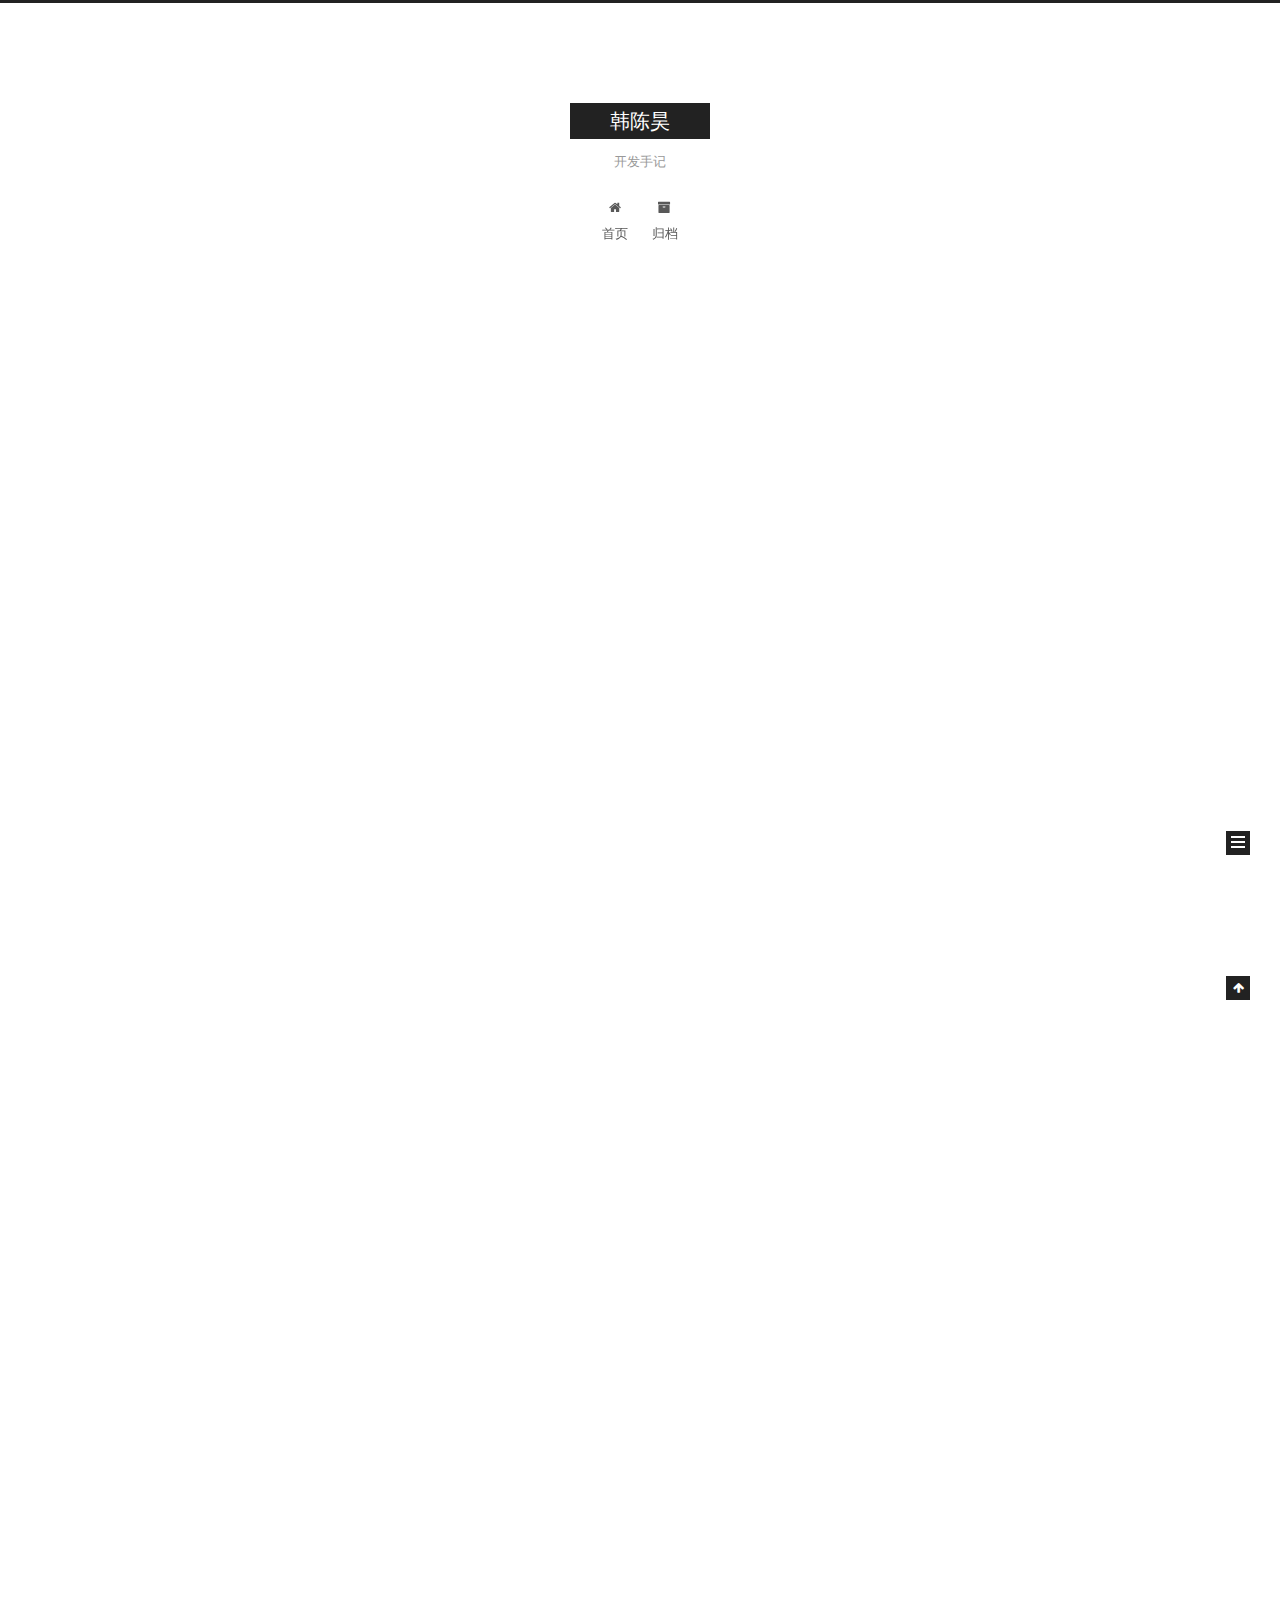
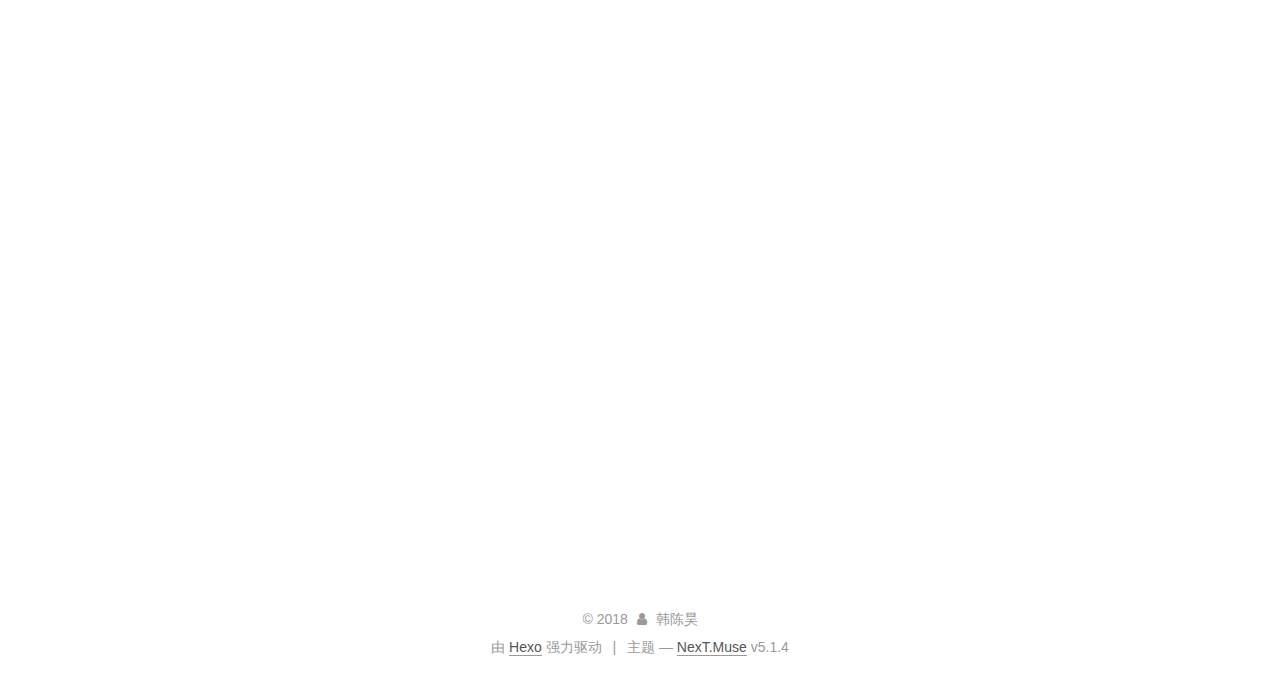
==== index.html @ 33161af6 "Site updated: 2018-03-21 23:42:51" ====
<!DOCTYPE html>



  


<html class="theme-next muse use-motion" lang="zh-Hans">
<head>
  <meta charset="UTF-8"/>
<meta http-equiv="X-UA-Compatible" content="IE=edge" />
<meta name="viewport" content="width=device-width, initial-scale=1, maximum-scale=1"/>
<meta name="theme-color" content="#222">









<meta http-equiv="Cache-Control" content="no-transform" />
<meta http-equiv="Cache-Control" content="no-siteapp" />
















  
  
  <link href="/lib/fancybox/source/jquery.fancybox.css?v=2.1.5" rel="stylesheet" type="text/css" />







<link href="/lib/font-awesome/css/font-awesome.min.css?v=4.6.2" rel="stylesheet" type="text/css" />

<link href="/css/main.css?v=5.1.4" rel="stylesheet" type="text/css" />


  <link rel="apple-touch-icon" sizes="180x180" href="/images/apple-touch-icon-next.png?v=5.1.4">


  <link rel="icon" type="image/png" sizes="32x32" href="/images/favicon-32x32-next.png?v=5.1.4">


  <link rel="icon" type="image/png" sizes="16x16" href="/images/favicon-16x16-next.png?v=5.1.4">


  <link rel="mask-icon" href="/images/logo.svg?v=5.1.4" color="#222">





  <meta name="keywords" content="Hexo, NexT" />










<meta name="description" content="开发手记">
<meta property="og:type" content="website">
<meta property="og:title" content="韩陈昊">
<meta property="og:url" content="http://www.hanchenhao.com/index.html">
<meta property="og:site_name" content="韩陈昊">
<meta property="og:description" content="开发手记">
<meta property="og:locale" content="zh-Hans">
<meta name="twitter:card" content="summary">
<meta name="twitter:title" content="韩陈昊">
<meta name="twitter:description" content="开发手记">



<script type="text/javascript" id="hexo.configurations">
  var NexT = window.NexT || {};
  var CONFIG = {
    root: '/',
    scheme: 'Muse',
    version: '5.1.4',
    sidebar: {"position":"left","display":"post","offset":12,"b2t":false,"scrollpercent":false,"onmobile":false},
    fancybox: true,
    tabs: true,
    motion: {"enable":true,"async":false,"transition":{"post_block":"fadeIn","post_header":"slideDownIn","post_body":"slideDownIn","coll_header":"slideLeftIn","sidebar":"slideUpIn"}},
    duoshuo: {
      userId: '0',
      author: '博主'
    },
    algolia: {
      applicationID: '',
      apiKey: '',
      indexName: '',
      hits: {"per_page":10},
      labels: {"input_placeholder":"Search for Posts","hits_empty":"We didn't find any results for the search: ${query}","hits_stats":"${hits} results found in ${time} ms"}
    }
  };
</script>



  <link rel="canonical" href="http://www.hanchenhao.com/"/>





  <title>韩陈昊</title>
  








</head>

<body itemscope itemtype="http://schema.org/WebPage" lang="zh-Hans">

  
  
    
  

  <div class="container sidebar-position-left 
  page-home">
    <div class="headband"></div>

    <header id="header" class="header" itemscope itemtype="http://schema.org/WPHeader">
      <div class="header-inner"><div class="site-brand-wrapper">
  <div class="site-meta ">
    

    <div class="custom-logo-site-title">
      <a href="/"  class="brand" rel="start">
        <span class="logo-line-before"><i></i></span>
        <span class="site-title">韩陈昊</span>
        <span class="logo-line-after"><i></i></span>
      </a>
    </div>
      
        <p class="site-subtitle">开发手记</p>
      
  </div>

  <div class="site-nav-toggle">
    <button>
      <span class="btn-bar"></span>
      <span class="btn-bar"></span>
      <span class="btn-bar"></span>
    </button>
  </div>
</div>

<nav class="site-nav">
  

  
    <ul id="menu" class="menu">
      
        
        <li class="menu-item menu-item-home">
          <a href="/" rel="section">
            
              <i class="menu-item-icon fa fa-fw fa-home"></i> <br />
            
            首页
          </a>
        </li>
      
        
        <li class="menu-item menu-item-archives">
          <a href="/archives/" rel="section">
            
              <i class="menu-item-icon fa fa-fw fa-archive"></i> <br />
            
            归档
          </a>
        </li>
      

      
    </ul>
  

  
</nav>



 </div>
    </header>

    <main id="main" class="main">
      <div class="main-inner">
        <div class="content-wrap">
          <div id="content" class="content">
            
  <section id="posts" class="posts-expand">
    
      

  

  
  
  

  <article class="post post-type-normal" itemscope itemtype="http://schema.org/Article">
  
  
  
  <div class="post-block">
    <link itemprop="mainEntityOfPage" href="http://www.hanchenhao.com/2018/03/21/ bash命令初探/">

    <span hidden itemprop="author" itemscope itemtype="http://schema.org/Person">
      <meta itemprop="name" content="韩陈昊">
      <meta itemprop="description" content="">
      <meta itemprop="image" content="/images/avatar.gif">
    </span>

    <span hidden itemprop="publisher" itemscope itemtype="http://schema.org/Organization">
      <meta itemprop="name" content="韩陈昊">
    </span>

    
      <header class="post-header">

        
        
          <h1 class="post-title" itemprop="name headline">
                
                <a class="post-title-link" href="/2018/03/21/ bash命令初探/" itemprop="url">bash命令初探</a></h1>
        

        <div class="post-meta">
          <span class="post-time">
            
              <span class="post-meta-item-icon">
                <i class="fa fa-calendar-o"></i>
              </span>
              
                <span class="post-meta-item-text">发表于</span>
              
              <time title="创建于" itemprop="dateCreated datePublished" datetime="2018-03-21T18:53:54+08:00">
                2018-03-21
              </time>
            

            

            
          </span>

          

          
            
          

          
          

          

          

          

        </div>
      </header>
    

    
    
    
    <div class="post-body" itemprop="articleBody">

      
      

      
        
          
            <table>
<thead>
<tr>
<th style="text-align:center">命令</th>
<th style="text-align:center">操作</th>
</tr>
</thead>
<tbody>
<tr>
<td style="text-align:center">export</td>
<td style="text-align:center">显示所有的环境变量，如果你想获取某个变量的详细信息，使用 echo $VARIABLE_NAME</td>
</tr>
<tr>
<td style="text-align:center">whereis</td>
<td style="text-align:center">whereis使用系统自动构建的数据库来搜索可执行文件，源文件和手册页面</td>
</tr>
<tr>
<td style="text-align:center">which</td>
<td style="text-align:center">它在环境变量PATH指定的目录中搜索可执行文件。此命令将打印可执行文件的完整路径</td>
</tr>
<tr>
<td style="text-align:center">clear</td>
<td style="text-align:center">清除窗口上的内容</td>
</tr>
<tr>
<td style="text-align:center">ls</td>
<td style="text-align:center">列出您的文件。ls有很多选项：-l列出“长格式”的文件，其中包含文件的确切大小，拥有该文件的人员，有权查看该文件，以及何时进行上次修改。-a列出所有文件，包括隐藏文件</td>
</tr>
<tr>
<td style="text-align:center">touch</td>
<td style="text-align:center">创建或更新您的文件</td>
</tr>
<tr>
<td style="text-align:center">cat</td>
<td style="text-align:center">显示/复制/合并/创建新的文本文件</td>
</tr>
<tr>
<td style="text-align:center">mv</td>
<td style="text-align:center">将文件从一个位置移动到另一个位置</td>
</tr>
<tr>
<td style="text-align:center">cp</td>
<td style="text-align:center">将文件从一个位置复制到另一个位置</td>
</tr>
<tr>
<td style="text-align:center">rm</td>
<td style="text-align:center">删除文件。在目录上使用此命令会给您显示一个错误： rm: directory: is a directory。 为了删除目录，你必须传递-rf去递归删除目录中的所有内容。</td>
</tr>
<tr>
<td style="text-align:center">diff</td>
<td style="text-align:center">比较文件,并列出他们的差异</td>
</tr>
<tr>
<td style="text-align:center">chmod</td>
<td style="text-align:center">更改文件的读,写,执行权限</td>
</tr>
<tr>
<td style="text-align:center">gzip</td>
<td style="text-align:center">压缩文件</td>
</tr>
<tr>
<td style="text-align:center">gunzip</td>
<td style="text-align:center">解压缩gizp文件</td>
</tr>
<tr>
<td style="text-align:center">gzcat</td>
<td style="text-align:center">查看gzip文件,且不解压</td>
</tr>
<tr>
<td style="text-align:center">echo</td>
<td style="text-align:center">显示文字</td>
</tr>
<tr>
<td style="text-align:center">mkdir</td>
<td style="text-align:center">生成一个新的目录</td>
</tr>
<tr>
<td style="text-align:center">cd</td>
<td style="text-align:center">从一个目录转移到另外一个目录</td>
</tr>
<tr>
<td style="text-align:center">pwd</td>
<td style="text-align:center">获取当前所在目录</td>
</tr>
<tr>
<td style="text-align:center">ssh</td>
<td style="text-align:center">登录远程机器,此命令还接受-p可用于连接到特定端口的选项</td>
</tr>
<tr>
<td style="text-align:center">whoami</td>
<td style="text-align:center">返回当前登录用户名</td>
</tr>
<tr>
<td style="text-align:center">passwd</td>
<td style="text-align:center">允许当前登录用户更改密码</td>
</tr>
<tr>
<td style="text-align:center">quota</td>
<td style="text-align:center">显示磁盘配额</td>
</tr>
<tr>
<td style="text-align:center">date</td>
<td style="text-align:center">显示当前日期和时间</td>
</tr>
<tr>
<td style="text-align:center">uptime</td>
<td style="text-align:center">显示当前的正常运行时间</td>
</tr>
<tr>
<td style="text-align:center">man</td>
<td style="text-align:center">显示命令手册</td>
</tr>
<tr>
<td style="text-align:center">ps</td>
<td style="text-align:center">显示进程</td>
</tr>
<tr>
<td style="text-align:center">kill</td>
<td style="text-align:center">杀掉指定id进程</td>
</tr>
<tr>
<td style="text-align:center">top</td>
<td style="text-align:center">当前活动的进程</td>
</tr>
<tr>
<td style="text-align:center">ping</td>
<td style="text-align:center">ping主机并输出结果</td>
</tr>
<tr>
<td style="text-align:center">whois</td>
<td style="text-align:center">获取域的whois信息</td>
</tr>
<tr>
<td style="text-align:center">dig</td>
<td style="text-align:center">获取域的DNS信息</td>
</tr>
<tr>
<td style="text-align:center">wget</td>
<td style="text-align:center">下载文件</td>
</tr>
</tbody>
</table>

          
        
      
    </div>
    
    
    

    

    

    

    <footer class="post-footer">
      

      

      

      
      
        <div class="post-eof"></div>
      
    </footer>
  </div>
  
  
  
  </article>


    
      

  

  
  
  

  <article class="post post-type-normal" itemscope itemtype="http://schema.org/Article">
  
  
  
  <div class="post-block">
    <link itemprop="mainEntityOfPage" href="http://www.hanchenhao.com/2018/03/20/Git/">

    <span hidden itemprop="author" itemscope itemtype="http://schema.org/Person">
      <meta itemprop="name" content="韩陈昊">
      <meta itemprop="description" content="">
      <meta itemprop="image" content="/images/avatar.gif">
    </span>

    <span hidden itemprop="publisher" itemscope itemtype="http://schema.org/Organization">
      <meta itemprop="name" content="韩陈昊">
    </span>

    
      <header class="post-header">

        
        
          <h1 class="post-title" itemprop="name headline">
                
                <a class="post-title-link" href="/2018/03/20/Git/" itemprop="url">Git使用简易指南</a></h1>
        

        <div class="post-meta">
          <span class="post-time">
            
              <span class="post-meta-item-icon">
                <i class="fa fa-calendar-o"></i>
              </span>
              
                <span class="post-meta-item-text">发表于</span>
              
              <time title="创建于" itemprop="dateCreated datePublished" datetime="2018-03-20T22:17:50+08:00">
                2018-03-20
              </time>
            

            

            
          </span>

          

          
            
          

          
          

          

          

          

        </div>
      </header>
    

    
    
    
    <div class="post-body" itemprop="articleBody">

      
      

      
        
          
            <p>Git的基本使用</p>
<h2 id="创建新仓库"><a href="#创建新仓库" class="headerlink" title="创建新仓库"></a>创建新仓库</h2><figure class="highlight bash"><table><tr><td class="gutter"><pre><span class="line">1</span><br></pre></td><td class="code"><pre><span class="line">$ git init</span><br></pre></td></tr></table></figure>
<p>创建新的 git 仓库。</p>
<h2 id="克隆仓库"><a href="#克隆仓库" class="headerlink" title="克隆仓库"></a>克隆仓库</h2><figure class="highlight bash"><table><tr><td class="gutter"><pre><span class="line">1</span><br></pre></td><td class="code"><pre><span class="line">$ git <span class="built_in">clone</span> /path/to/repository</span><br></pre></td></tr></table></figure>
<p>执行如下命令以创建一个本地仓库的克隆版本</p>
<h3 id="如果是远端服务器上的仓库，你的命令会是这个样子："><a href="#如果是远端服务器上的仓库，你的命令会是这个样子：" class="headerlink" title="如果是远端服务器上的仓库，你的命令会是这个样子："></a>如果是远端服务器上的仓库，你的命令会是这个样子：</h3><figure class="highlight bash"><table><tr><td class="gutter"><pre><span class="line">1</span><br></pre></td><td class="code"><pre><span class="line">$ git <span class="built_in">clone</span> username@host:/path/to/repository</span><br></pre></td></tr></table></figure>
<h2 id="工作流"><a href="#工作流" class="headerlink" title="工作流"></a>工作流</h2><p> 你的本地仓库由 git 维护的三棵“树”组成。第一个是你的 工作目录，它持有实际文件；第二个是 缓存区（Index），它像个缓存区域，临时保存你的改动；最后是 HEAD，指向你最近一次提交后的结果。</p>
<h2 id="添加与提交"><a href="#添加与提交" class="headerlink" title="添加与提交"></a>添加与提交</h2><p>你可以计划改动（把它们添加到缓存区），使用如下命令：<br><figure class="highlight bash"><table><tr><td class="gutter"><pre><span class="line">1</span><br><span class="line">2</span><br></pre></td><td class="code"><pre><span class="line">$ git add &lt;filename&gt;</span><br><span class="line">$ git add *</span><br></pre></td></tr></table></figure></p>
<p>这是 git 基本工作流程的第一步；使用如下命令以实际提交改动：<br><figure class="highlight bash"><table><tr><td class="gutter"><pre><span class="line">1</span><br></pre></td><td class="code"><pre><span class="line">git commit -m</span><br></pre></td></tr></table></figure></p>
<h4 id="现在，你的改动已经提交到了-HEAD，但是还没到你的远端仓库。"><a href="#现在，你的改动已经提交到了-HEAD，但是还没到你的远端仓库。" class="headerlink" title="现在，你的改动已经提交到了 HEAD，但是还没到你的远端仓库。"></a>现在，你的改动已经提交到了 HEAD，但是还没到你的远端仓库。</h4><h2 id="推送改动"><a href="#推送改动" class="headerlink" title="推送改动"></a>推送改动</h2><p>你的改动现在已经在本地仓库的 HEAD 中了。执行如下命令以将这些改动提交到远端仓库：<br><figure class="highlight bash"><table><tr><td class="gutter"><pre><span class="line">1</span><br></pre></td><td class="code"><pre><span class="line">$ git push origin master</span><br></pre></td></tr></table></figure></p>
<h4 id="可以把-master-换成你想要推送的任何分支。"><a href="#可以把-master-换成你想要推送的任何分支。" class="headerlink" title="可以把 master 换成你想要推送的任何分支。"></a>可以把 master 换成你想要推送的任何分支。</h4><p>如果你还没有克隆现有仓库，并欲将你的仓库连接到某个远程服务器，你可以使用如下命令添加：<br><figure class="highlight bash"><table><tr><td class="gutter"><pre><span class="line">1</span><br></pre></td><td class="code"><pre><span class="line">$ git remote add origin &lt;server&gt;</span><br></pre></td></tr></table></figure></p>
<p>如此你就能够将你的改动推送到所添加的服务器上去了。</p>
<h2 id="分支"><a href="#分支" class="headerlink" title="分支"></a>分支</h2><h4 id="分支是用来将特性开发绝缘开来的。在你创建仓库的时候，master-是“默认的”。在其他分支上进行开发，完成后再将它们合并到主分支上。"><a href="#分支是用来将特性开发绝缘开来的。在你创建仓库的时候，master-是“默认的”。在其他分支上进行开发，完成后再将它们合并到主分支上。" class="headerlink" title="分支是用来将特性开发绝缘开来的。在你创建仓库的时候，master 是“默认的”。在其他分支上进行开发，完成后再将它们合并到主分支上。"></a>分支是用来将特性开发绝缘开来的。在你创建仓库的时候，master 是“默认的”。在其他分支上进行开发，完成后再将它们合并到主分支上。</h4><h3 id="创建一个叫做“feature-x”的分支，并切换过去："><a href="#创建一个叫做“feature-x”的分支，并切换过去：" class="headerlink" title="创建一个叫做“feature_x”的分支，并切换过去："></a>创建一个叫做“feature_x”的分支，并切换过去：</h3><figure class="highlight bash"><table><tr><td class="gutter"><pre><span class="line">1</span><br></pre></td><td class="code"><pre><span class="line">$ git checkout -b feature_x</span><br></pre></td></tr></table></figure>
<h3 id="切换回主分支："><a href="#切换回主分支：" class="headerlink" title="切换回主分支："></a>切换回主分支：</h3><figure class="highlight bash"><table><tr><td class="gutter"><pre><span class="line">1</span><br></pre></td><td class="code"><pre><span class="line">$ git checkout master</span><br></pre></td></tr></table></figure>
<h3 id="再把新建的分支删掉："><a href="#再把新建的分支删掉：" class="headerlink" title="再把新建的分支删掉："></a>再把新建的分支删掉：</h3><figure class="highlight bash"><table><tr><td class="gutter"><pre><span class="line">1</span><br></pre></td><td class="code"><pre><span class="line">$ git branch -d feature_x</span><br></pre></td></tr></table></figure>
<h3 id="除非你将分支推送到远端仓库，不然该分支就是-不为他人所见的："><a href="#除非你将分支推送到远端仓库，不然该分支就是-不为他人所见的：" class="headerlink" title="除非你将分支推送到远端仓库，不然该分支就是 不为他人所见的："></a>除非你将分支推送到远端仓库，不然该分支就是 不为他人所见的：</h3><figure class="highlight bash"><table><tr><td class="gutter"><pre><span class="line">1</span><br></pre></td><td class="code"><pre><span class="line">$ git push origin &lt;branch&gt;</span><br></pre></td></tr></table></figure>
<h2 id="更新与合并"><a href="#更新与合并" class="headerlink" title="更新与合并"></a>更新与合并</h2><h3 id="要更新你的本地仓库至最新改动，执行："><a href="#要更新你的本地仓库至最新改动，执行：" class="headerlink" title="要更新你的本地仓库至最新改动，执行："></a>要更新你的本地仓库至最新改动，执行：</h3><p><code>$ git pull</code> 以在你的工作目录中 获取（fetch） 并 合并（merge） 远端的改动。</p>
<h3 id="要合并其他分支到你的当前分支（例如-master），执行："><a href="#要合并其他分支到你的当前分支（例如-master），执行：" class="headerlink" title="要合并其他分支到你的当前分支（例如 master），执行："></a>要合并其他分支到你的当前分支（例如 master），执行：</h3><p><code>$ git merge &lt;branch&gt;</code><br>两种情况下，git 都会尝试去自动合并改动。不幸的是，自动合并并非次次都能成功，并可能导致 冲突（conflicts）。 这时候就需要你修改这些文件来人肉合并这些 冲突（conflicts） 了。改完之后，你需要执行如下命令以将它们标记为合并成功：<br><code>$ git add &lt;filename&gt;</code></p>
<h3 id="在合并改动之前，也可以使用如下命令查看："><a href="#在合并改动之前，也可以使用如下命令查看：" class="headerlink" title="在合并改动之前，也可以使用如下命令查看："></a>在合并改动之前，也可以使用如下命令查看：</h3><p><code>$ git diff &lt;source_branch&gt; &lt;target_branch&gt;</code></p>
<h2 id="替换本地改动"><a href="#替换本地改动" class="headerlink" title="替换本地改动"></a>替换本地改动</h2><h3 id="假如你做错事（自然，这是不可能的），你可以使用如下命令替换掉本地改动："><a href="#假如你做错事（自然，这是不可能的），你可以使用如下命令替换掉本地改动：" class="headerlink" title="假如你做错事（自然，这是不可能的），你可以使用如下命令替换掉本地改动："></a>假如你做错事（自然，这是不可能的），你可以使用如下命令替换掉本地改动：</h3><p><code>$ git checkout -- &lt;filename&gt;</code> 此命令会使用 HEAD 中的最新内容替换掉你的工作目录中的文件。已添加到缓存区的改动，以及新文件，都不受影响。</p>
<h3 id="假如你想要丢弃你所有的本地改动与提交，可以到服务器上获取最新的版本并将你本地主分支指向到它："><a href="#假如你想要丢弃你所有的本地改动与提交，可以到服务器上获取最新的版本并将你本地主分支指向到它：" class="headerlink" title="假如你想要丢弃你所有的本地改动与提交，可以到服务器上获取最新的版本并将你本地主分支指向到它："></a>假如你想要丢弃你所有的本地改动与提交，可以到服务器上获取最新的版本并将你本地主分支指向到它：</h3><figure class="highlight bash"><table><tr><td class="gutter"><pre><span class="line">1</span><br><span class="line">2</span><br></pre></td><td class="code"><pre><span class="line">$ git fetch origin</span><br><span class="line">$ git reset --hard origin/master</span><br></pre></td></tr></table></figure>

          
        
      
    </div>
    
    
    

    

    

    

    <footer class="post-footer">
      

      

      

      
      
        <div class="post-eof"></div>
      
    </footer>
  </div>
  
  
  
  </article>


    
  </section>

  


          </div>
          


          

        </div>
        
          
  
  <div class="sidebar-toggle">
    <div class="sidebar-toggle-line-wrap">
      <span class="sidebar-toggle-line sidebar-toggle-line-first"></span>
      <span class="sidebar-toggle-line sidebar-toggle-line-middle"></span>
      <span class="sidebar-toggle-line sidebar-toggle-line-last"></span>
    </div>
  </div>

  <aside id="sidebar" class="sidebar">
    
    <div class="sidebar-inner">

      

      

      <section class="site-overview-wrap sidebar-panel sidebar-panel-active">
        <div class="site-overview">
          <div class="site-author motion-element" itemprop="author" itemscope itemtype="http://schema.org/Person">
            
              <p class="site-author-name" itemprop="name">韩陈昊</p>
              <p class="site-description motion-element" itemprop="description">开发手记</p>
          </div>

          <nav class="site-state motion-element">

            
              <div class="site-state-item site-state-posts">
              
                <a href="/archives/">
              
                  <span class="site-state-item-count">2</span>
                  <span class="site-state-item-name">日志</span>
                </a>
              </div>
            

            

            

          </nav>

          

          

          
          

          
          

          

        </div>
      </section>

      

      

    </div>
  </aside>


        
      </div>
    </main>

    <footer id="footer" class="footer">
      <div class="footer-inner">
        <div class="copyright">&copy; <span itemprop="copyrightYear">2018</span>
  <span class="with-love">
    <i class="fa fa-user"></i>
  </span>
  <span class="author" itemprop="copyrightHolder">韩陈昊</span>

  
</div>


  <div class="powered-by">由 <a class="theme-link" target="_blank" href="https://hexo.io">Hexo</a> 强力驱动</div>



  <span class="post-meta-divider">|</span>



  <div class="theme-info">主题 &mdash; <a class="theme-link" target="_blank" href="https://github.com/iissnan/hexo-theme-next">NexT.Muse</a> v5.1.4</div>




        







        
      </div>
    </footer>

    
      <div class="back-to-top">
        <i class="fa fa-arrow-up"></i>
        
      </div>
    

    

  </div>

  

<script type="text/javascript">
  if (Object.prototype.toString.call(window.Promise) !== '[object Function]') {
    window.Promise = null;
  }
</script>









  












  
  
    <script type="text/javascript" src="/lib/jquery/index.js?v=2.1.3"></script>
  

  
  
    <script type="text/javascript" src="/lib/fastclick/lib/fastclick.min.js?v=1.0.6"></script>
  

  
  
    <script type="text/javascript" src="/lib/jquery_lazyload/jquery.lazyload.js?v=1.9.7"></script>
  

  
  
    <script type="text/javascript" src="/lib/velocity/velocity.min.js?v=1.2.1"></script>
  

  
  
    <script type="text/javascript" src="/lib/velocity/velocity.ui.min.js?v=1.2.1"></script>
  

  
  
    <script type="text/javascript" src="/lib/fancybox/source/jquery.fancybox.pack.js?v=2.1.5"></script>
  


  


  <script type="text/javascript" src="/js/src/utils.js?v=5.1.4"></script>

  <script type="text/javascript" src="/js/src/motion.js?v=5.1.4"></script>



  
  

  

  


  <script type="text/javascript" src="/js/src/bootstrap.js?v=5.1.4"></script>



  


  




	





  





  












  





  

  

  

  
  

  

  

  

</body>
</html>
---- css/main.css ----
/* normalize.css v3.0.2 | MIT License | git.io/normalize */
html {
  font-family: sans-serif; /* 1 */
  -ms-text-size-adjust: 100%; /* 2 */
  -webkit-text-size-adjust: 100%; /* 2 */
}
body {
  margin: 0;
}
article,
aside,
details,
figcaption,
figure,
footer,
header,
hgroup,
main,
menu,
nav,
section,
summary {
  display: block;
}
audio,
canvas,
progress,
video {
  display: inline-block; /* 1 */
  vertical-align: baseline; /* 2 */
}
audio:not([controls]) {
  display: none;
  height: 0;
}
[hidden],
template {
  display: none;
}
a {
  background-color: transparent;
}
a:active,
a:hover {
  outline: 0;
}
abbr[title] {
  border-bottom: 1px dotted;
}
b,
strong {
  font-weight: bold;
}
dfn {
  font-style: italic;
}
h1 {
  font-size: 2em;
  margin: 0.67em 0;
}
mark {
  background: #ff0;
  color: #000;
}
small {
  font-size: 80%;
}
sub,
sup {
  font-size: 75%;
  line-height: 0;
  position: relative;
  vertical-align: baseline;
}
sup {
  top: -0.5em;
}
sub {
  bottom: -0.25em;
}
img {
  border: 0;
}
svg:not(:root) {
  overflow: hidden;
}
figure {
  margin: 1em 40px;
}
hr {
  -moz-box-sizing: content-box;
  box-sizing: content-box;
  height: 0;
}
pre {
  overflow: auto;
}
code,
kbd,
pre,
samp {
  font-family: monospace, monospace;
  font-size: 1em;
}
button,
input,
optgroup,
select,
textarea {
  color: inherit; /* 1 */
  font: inherit; /* 2 */
  margin: 0; /* 3 */
}
button {
  overflow: visible;
}
button,
select {
  text-transform: none;
}
button,
html input[type="button"],
input[type="reset"],
input[type="submit"] {
  -webkit-appearance: button; /* 2 */
  cursor: pointer; /* 3 */
}
button[disabled],
html input[disabled] {
  cursor: default;
}
button::-moz-focus-inner,
input::-moz-focus-inner {
  border: 0;
  padding: 0;
}
input {
  line-height: normal;
}
input[type="checkbox"],
input[type="radio"] {
  box-sizing: border-box; /* 1 */
  padding: 0; /* 2 */
}
input[type="number"]::-webkit-inner-spin-button,
input[type="number"]::-webkit-outer-spin-button {
  height: auto;
}
input[type="search"] {
  -webkit-appearance: textfield; /* 1 */
  -moz-box-sizing: content-box;
  -webkit-box-sizing: content-box; /* 2 */
  box-sizing: content-box;
}
input[type="search"]::-webkit-search-cancel-button,
input[type="search"]::-webkit-search-decoration {
  -webkit-appearance: none;
}
fieldset {
  border: 1px solid #c0c0c0;
  margin: 0 2px;
  padding: 0.35em 0.625em 0.75em;
}
legend {
  border: 0; /* 1 */
  padding: 0; /* 2 */
}
textarea {
  overflow: auto;
}
optgroup {
  font-weight: bold;
}
table {
  border-collapse: collapse;
  border-spacing: 0;
}
td,
th {
  padding: 0;
}
::selection {
  background: #262a30;
  color: #fff;
}
body {
  position: relative;
  font-family: 'Lato', "PingFang SC", "Microsoft YaHei", sans-serif;
  font-size: 14px;
  line-height: 2;
  color: #555;
  background: #fff;
}
@media (max-width: 767px) {
  body {
    padding-right: 0 !important;
  }
}
@media (min-width: 768px) and (max-width: 991px) {
  body {
    padding-right: 0 !important;
  }
}
@media (min-width: 1600px) {
  body {
    font-size: 16px;
  }
}
h1,
h2,
h3,
h4,
h5,
h6 {
  margin: 0;
  padding: 0;
  font-weight: bold;
  line-height: 1.5;
  font-family: 'Lato', "PingFang SC", "Microsoft YaHei", sans-serif;
}
h2,
h3,
h4,
h5,
h6 {
  margin: 20px 0 15px;
}
h1 {
  font-size: 22px;
}
@media (max-width: 767px) {
  h1 {
    font-size: 18px;
  }
}
h2 {
  font-size: 20px;
}
@media (max-width: 767px) {
  h2 {
    font-size: 16px;
  }
}
h3 {
  font-size: 18px;
}
@media (max-width: 767px) {
  h3 {
    font-size: 14px;
  }
}
h4 {
  font-size: 16px;
}
@media (max-width: 767px) {
  h4 {
    font-size: 12px;
  }
}
h5 {
  font-size: 14px;
}
@media (max-width: 767px) {
  h5 {
    font-size: 10px;
  }
}
h6 {
  font-size: 12px;
}
@media (max-width: 767px) {
  h6 {
    font-size: 8px;
  }
}
p {
  margin: 0 0 20px 0;
}
a {
  color: #555;
  text-decoration: none;
  outline: none;
  border-bottom: 1px solid #999;
  word-wrap: break-word;
}
a:hover {
  color: #222;
  border-bottom-color: #222;
}
blockquote {
  margin: 0;
  padding: 0;
}
img {
  display: block;
  margin: auto;
  max-width: 100%;
  height: auto;
}
hr {
  margin: 40px 0;
  height: 3px;
  border: none;
  background-color: #ddd;
  background-image: repeating-linear-gradient(-45deg, #fff, #fff 4px, transparent 4px, transparent 8px);
}
blockquote {
  padding: 0 15px;
  color: #666;
  border-left: 4px solid #ddd;
}
blockquote cite::before {
  content: "-";
  padding: 0 5px;
}
dt {
  font-weight: 700;
}
dd {
  margin: 0;
  padding: 0;
}
kbd {
  border: 1px solid #ccc;
  border-radius: 0.2em;
  box-shadow: 0.1em 0.1em 0.2em rgba(0,0,0,0.1);
  background-color: #f9f9f9;
  font-family: inherit;
  background-image: -webkit-linear-gradient(top, #eee, #fff, #eee);
  padding: 0.1em 0.3em;
  white-space: nowrap;
}
.text-left {
  text-align: left;
}
.text-center {
  text-align: center;
}
.text-right {
  text-align: right;
}
.text-justify {
  text-align: justify;
}
.text-nowrap {
  white-space: nowrap;
}
.text-lowercase {
  text-transform: lowercase;
}
.text-uppercase {
  text-transform: uppercase;
}
.text-capitalize {
  text-transform: capitalize;
}
.center-block {
  display: block;
  margin-left: auto;
  margin-right: auto;
}
.clearfix:before,
.clearfix:after {
  content: " ";
  display: table;
}
.clearfix:after {
  clear: both;
}
.pullquote {
  width: 45%;
}
.pullquote.left {
  float: left;
  margin-left: 5px;
  margin-right: 10px;
}
.pullquote.right {
  float: right;
  margin-left: 10px;
  margin-right: 5px;
}
.affix.affix.affix {
  position: fixed;
}
.translation {
  margin-top: -20px;
  font-size: 14px;
  color: #999;
}
.scrollbar-measure {
  width: 100px;
  height: 100px;
  overflow: scroll;
  position: absolute;
  top: -9999px;
}
.use-motion .motion-element {
  opacity: 0;
}
table {
  margin: 20px 0;
  width: 100%;
  border-collapse: collapse;
  border-spacing: 0;
  border: 1px solid #ddd;
  font-size: 14px;
  table-layout: fixed;
  word-wrap: break-all;
}
table>tbody>tr:nth-of-type(odd) {
  background-color: #f9f9f9;
}
table>tbody>tr:hover {
  background-color: #f5f5f5;
}
caption,
th,
td {
  padding: 8px;
  text-align: left;
  vertical-align: middle;
  font-weight: normal;
}
th,
td {
  border-bottom: 3px solid #ddd;
  border-right: 1px solid #eee;
}
th {
  padding-bottom: 10px;
  font-weight: 700;
}
td {
  border-bottom-width: 1px;
}
html,
body {
  height: 100%;
}
.container {
  position: relative;
  min-height: 100%;
}
.header-inner {
  margin: 0 auto;
  padding: 100px 0 70px;
  width: 700px;
}
@media (min-width: 1600px) {
  .container .header-inner {
    width: 900px;
  }
}
.main {
  padding-bottom: 150px;
}
.main-inner {
  margin: 0 auto;
  width: 700px;
}
@media (min-width: 1600px) {
  .container .main-inner {
    width: 900px;
  }
}
.footer {
  position: absolute;
  left: 0;
  bottom: 0;
  width: 100%;
  min-height: 50px;
}
.footer-inner {
  box-sizing: border-box;
  margin: 20px auto;
  width: 700px;
}
@media (min-width: 1600px) {
  .container .footer-inner {
    width: 900px;
  }
}
pre,
.highlight {
  overflow: auto;
  margin: 20px 0;
  padding: 0;
  font-size: 13px;
  color: #4d4d4c;
  background: #f7f7f7;
  line-height: 1.6;
}
pre,
code {
  font-family: consolas, Menlo, "PingFang SC", "Microsoft YaHei", monospace;
}
code {
  padding: 2px 4px;
  word-wrap: break-word;
  color: #555;
  background: #eee;
  border-radius: 3px;
  font-size: 13px;
}
pre {
  padding: 10px;
}
pre code {
  padding: 0;
  color: #4d4d4c;
  background: none;
  text-shadow: none;
}
.highlight {
  border-radius: 1px;
}
.highlight pre {
  border: none;
  margin: 0;
  padding: 10px 0;
}
.highlight table {
  margin: 0;
  width: auto;
  border: none;
}
.highlight td {
  border: none;
  padding: 0;
}
.highlight figcaption {
  font-size: 1em;
  color: #4d4d4c;
  line-height: 1em;
  margin-bottom: 1em;
}
.highlight figcaption:before,
.highlight figcaption:after {
  content: " ";
  display: table;
}
.highlight figcaption:after {
  clear: both;
}
.highlight figcaption a {
  float: right;
  color: #4d4d4c;
}
.highlight figcaption a:hover {
  border-bottom-color: #4d4d4c;
}
.highlight .gutter pre {
  padding-left: 10px;
  padding-right: 10px;
  color: #869194;
  text-align: right;
  background-color: #eff2f3;
}
.highlight .code pre {
  width: 100%;
  padding-left: 10px;
  padding-right: 10px;
  background-color: #f7f7f7;
}
.highlight .line {
  height: 20px;
}
.gutter {
  -webkit-user-select: none;
  -moz-user-select: none;
  -ms-user-select: none;
  user-select: none;
}
.gist table {
  width: auto;
}
.gist table td {
  border: none;
}
pre .deletion {
  background: #fdd;
}
pre .addition {
  background: #dfd;
}
pre .meta {
  color: #8959a8;
}
pre .comment {
  color: #8e908c;
}
pre .variable,
pre .attribute,
pre .tag,
pre .regexp,
pre .ruby .constant,
pre .xml .tag .title,
pre .xml .pi,
pre .xml .doctype,
pre .html .doctype,
pre .css .id,
pre .css .class,
pre .css .pseudo {
  color: #c82829;
}
pre .number,
pre .preprocessor,
pre .built_in,
pre .literal,
pre .params,
pre .constant,
pre .command {
  color: #f5871f;
}
pre .ruby .class .title,
pre .css .rules .attribute,
pre .string,
pre .value,
pre .inheritance,
pre .header,
pre .ruby .symbol,
pre .xml .cdata,
pre .special,
pre .number,
pre .formula {
  color: #718c00;
}
pre .title,
pre .css .hexcolor {
  color: #3e999f;
}
pre .function,
pre .python .decorator,
pre .python .title,
pre .ruby .function .title,
pre .ruby .title .keyword,
pre .perl .sub,
pre .javascript .title,
pre .coffeescript .title {
  color: #4271ae;
}
pre .keyword,
pre .javascript .function {
  color: #8959a8;
}
.full-image.full-image.full-image.full-image {
  border: none;
  max-width: 100%;
  width: auto;
  margin: 20px auto 25px;
}
@media (min-width: 992px) {
  .full-image.full-image.full-image.full-image {
    max-width: none;
    width: 110%;
    margin: 25px -5%;
  }
}
.blockquote-center,
.page-home .post-type-quote blockquote,
.page-post-detail .post-type-quote blockquote {
  position: relative;
  margin: 40px 0;
  padding: 0;
  border-left: none;
  text-align: center;
}
.blockquote-center::before,
.page-home .post-type-quote blockquote::before,
.page-post-detail .post-type-quote blockquote::before,
.blockquote-center::after,
.page-home .post-type-quote blockquote::after,
.page-post-detail .post-type-quote blockquote::after {
  position: absolute;
  content: ' ';
  display: block;
  width: 100%;
  height: 24px;
  opacity: 0.2;
  background-repeat: no-repeat;
  background-position: 0 -6px;
  background-size: 22px 22px;
}
.blockquote-center::before,
.page-home .post-type-quote blockquote::before,
.page-post-detail .post-type-quote blockquote::before {
  top: -20px;
  background-image: url("../images/quote-l.svg");
  border-top: 1px solid #ccc;
}
.blockquote-center::after,
.page-home .post-type-quote blockquote::after,
.page-post-detail .post-type-quote blockquote::after {
  bottom: -20px;
  background-image: url("../images/quote-r.svg");
  border-bottom: 1px solid #ccc;
  background-position: 100% 8px;
}
.blockquote-center p,
.page-home .post-type-quote blockquote p,
.page-post-detail .post-type-quote blockquote p,
.blockquote-center div,
.page-home .post-type-quote blockquote div,
.page-post-detail .post-type-quote blockquote div {
  text-align: center;
}
.post .post-body .group-picture img {
  box-sizing: border-box;
  padding: 0 3px;
  border: none;
}
.post .group-picture-row {
  overflow: hidden;
  margin-top: 6px;
}
.post .group-picture-row:first-child {
  margin-top: 0;
}
.post .group-picture-column {
  float: left;
}
.page-post-detail .post-body .group-picture-column {
  float: none;
  margin-top: 10px;
  width: auto !important;
}
.page-post-detail .post-body .group-picture-column img {
  margin: 0 auto;
}
.page-archive .group-picture-container {
  overflow: hidden;
}
.page-archive .group-picture-row {
  float: left;
}
.page-archive .group-picture-row:first-child {
  margin-top: 6px;
}
.page-archive .group-picture-column {
  max-width: 150px;
  max-height: 150px;
}
.post-body .note {
  position: relative;
  padding: 15px;
  margin-bottom: 20px;
  border: 1px solid #eee;
  border-left-width: 5px;
  border-radius: 3px;
}
.post-body .note h2,
.post-body .note h3,
.post-body .note h4,
.post-body .note h5,
.post-body .note h6 {
  margin-top: 0;
  margin-bottom: 0;
  border-bottom: initial;
  padding-top: 0 !important;
}
.post-body .note p:first-child,
.post-body .note ul:first-child,
.post-body .note ol:first-child,
.post-body .note table:first-child,
.post-body .note pre:first-child,
.post-body .note blockquote:first-child {
  margin-top: 0;
}
.post-body .note p:last-child,
.post-body .note ul:last-child,
.post-body .note ol:last-child,
.post-body .note table:last-child,
.post-body .note pre:last-child,
.post-body .note blockquote:last-child {
  margin-bottom: 0;
}
.post-body .note.default {
  border-left-color: #777;
}
.post-body .note.default h2,
.post-body .note.default h3,
.post-body .note.default h4,
.post-body .note.default h5,
.post-body .note.default h6 {
  color: #777;
}
.post-body .note.primary {
  border-left-color: #6f42c1;
}
.post-body .note.primary h2,
.post-body .note.primary h3,
.post-body .note.primary h4,
.post-body .note.primary h5,
.post-body .note.primary h6 {
  color: #6f42c1;
}
.post-body .note.info {
  border-left-color: #428bca;
}
.post-body .note.info h2,
.post-body .note.info h3,
.post-body .note.info h4,
.post-body .note.info h5,
.post-body .note.info h6 {
  color: #428bca;
}
.post-body .note.success {
  border-left-color: #5cb85c;
}
.post-body .note.success h2,
.post-body .note.success h3,
.post-body .note.success h4,
.post-body .note.success h5,
.post-body .note.success h6 {
  color: #5cb85c;
}
.post-body .note.warning {
  border-left-color: #f0ad4e;
}
.post-body .note.warning h2,
.post-body .note.warning h3,
.post-body .note.warning h4,
.post-body .note.warning h5,
.post-body .note.warning h6 {
  color: #f0ad4e;
}
.post-body .note.danger {
  border-left-color: #d9534f;
}
.post-body .note.danger h2,
.post-body .note.danger h3,
.post-body .note.danger h4,
.post-body .note.danger h5,
.post-body .note.danger h6 {
  color: #d9534f;
}
.post-body .label {
  display: inline;
  padding: 0 2px;
  white-space: nowrap;
}
.post-body .label.default {
  background-color: #f0f0f0;
}
.post-body .label.primary {
  background-color: #efe6f7;
}
.post-body .label.info {
  background-color: #e5f2f8;
}
.post-body .label.success {
  background-color: #e7f4e9;
}
.post-body .label.warning {
  background-color: #fcf6e1;
}
.post-body .label.danger {
  background-color: #fae8eb;
}
.post-body .tabs {
  position: relative;
  display: block;
  margin-bottom: 20px;
  padding-top: 10px;
}
.post-body .tabs ul.nav-tabs {
  margin: 0;
  padding: 0;
  display: flex;
  margin-bottom: -1px;
}
@media (max-width: 413px) {
  .post-body .tabs ul.nav-tabs {
    display: block;
    margin-bottom: 5px;
  }
}
.post-body .tabs ul.nav-tabs li.tab {
  list-style-type: none !important;
  margin: 0 0.25em 0 0;
  border-top: 3px solid transparent;
  border-left: 1px solid transparent;
  border-right: 1px solid transparent;
}
@media (max-width: 413px) {
  .post-body .tabs ul.nav-tabs li.tab {
    margin: initial;
    border-top: 1px solid transparent;
    border-left: 3px solid transparent;
    border-right: 1px solid transparent;
    border-bottom: 1px solid transparent;
  }
}
.post-body .tabs ul.nav-tabs li.tab a {
  outline: 0;
  border-bottom: initial;
  display: block;
  line-height: 1.8em;
  padding: 0.25em 0.75em;
  transition-duration: 0.2s;
  transition-timing-function: ease-out;
  transition-delay: 0s;
}
.post-body .tabs ul.nav-tabs li.tab a i {
  width: 1.285714285714286em;
}
.post-body .tabs ul.nav-tabs li.tab.active {
  border-top: 3px solid #fc6423;
  border-left: 1px solid #ddd;
  border-right: 1px solid #ddd;
  background-color: #fff;
}
@media (max-width: 413px) {
  .post-body .tabs ul.nav-tabs li.tab.active {
    border-top: 1px solid #ddd;
    border-left: 3px solid #fc6423;
    border-right: 1px solid #ddd;
    border-bottom: 1px solid #ddd;
  }
}
.post-body .tabs ul.nav-tabs li.tab.active a {
  cursor: default;
  color: #555;
}
.post-body .tabs .tab-content {
  background-color: #fff;
}
.post-body .tabs .tab-content .tab-pane {
  border: 1px solid #ddd;
  padding: 20px 20px 0 20px;
}
.post-body .tabs .tab-content .tab-pane:not(.active) {
  display: none !important;
}
.post-body .tabs .tab-content .tab-pane.active {
  display: block !important;
}
.btn {
  display: inline-block;
  padding: 0 20px;
  font-size: 14px;
  color: #fff;
  background: #222;
  border: 2px solid #222;
  text-decoration: none;
  border-radius: 0;
  transition-property: background-color;
  transition-duration: 0.2s;
  transition-timing-function: ease-in-out;
  transition-delay: 0s;
  line-height: 2;
}
.btn:hover {
  border-color: #222;
  color: #222;
  background: #fff;
}
.btn +.btn {
  margin: 0 0 8px 8px;
}
.btn .fa-fw {
  width: 1.285714285714286em;
  text-align: left;
}
.btn-bar {
  display: block;
  width: 22px;
  height: 2px;
  background: #555;
  border-radius: 1px;
}
.btn-bar+.btn-bar {
  margin-top: 4px;
}
.pagination {
  margin: 120px 0 40px;
  text-align: center;
  border-top: 1px solid #eee;
}
.page-number-basic,
.pagination .prev,
.pagination .next,
.pagination .page-number,
.pagination .space {
  display: inline-block;
  position: relative;
  top: -1px;
  margin: 0 10px;
  padding: 0 11px;
}
@media (max-width: 767px) {
  .page-number-basic,
  .pagination .prev,
  .pagination .next,
  .pagination .page-number,
  .pagination .space {
    margin: 0 5px;
  }
}
.pagination .prev,
.pagination .next,
.pagination .page-number {
  border-bottom: 0;
  border-top: 1px solid #eee;
  transition-property: border-color;
  transition-duration: 0.2s;
  transition-timing-function: ease-in-out;
  transition-delay: 0s;
}
.pagination .prev:hover,
.pagination .next:hover,
.pagination .page-number:hover {
  border-top-color: #222;
}
.pagination .space {
  padding: 0;
  margin: 0;
}
.pagination .prev {
  margin-left: 0;
}
.pagination .next {
  margin-right: 0;
}
.pagination .page-number.current {
  color: #fff;
  background: #ccc;
  border-top-color: #ccc;
}
@media (max-width: 767px) {
  .pagination {
    border-top: none;
  }
  .pagination .prev,
  .pagination .next,
  .pagination .page-number {
    margin-bottom: 10px;
    border-top: 0;
    border-bottom: 1px solid #eee;
    padding: 0 10px;
  }
  .pagination .prev:hover,
  .pagination .next:hover,
  .pagination .page-number:hover {
    border-bottom-color: #222;
  }
}
.comments {
  margin: 60px 20px 0;
}
.tag-cloud {
  text-align: center;
}
.tag-cloud a {
  display: inline-block;
  margin: 10px;
}
.back-to-top {
  box-sizing: border-box;
  position: fixed;
  bottom: -100px;
  right: 30px;
  z-index: 1050;
  padding: 0 6px;
  width: 24px;
  background: #222;
  font-size: 12px;
  opacity: 1;
  color: #fff;
  cursor: pointer;
  text-align: center;
  -webkit-transform: translateZ(0);
  transition-property: bottom;
  transition-duration: 0.2s;
  transition-timing-function: ease-in-out;
  transition-delay: 0s;
}
@media (min-width: 768px) and (max-width: 991px) {
  .back-to-top {
    display: none !important;
  }
}
@media (max-width: 767px) {
  .back-to-top {
    display: none !important;
  }
}
.back-to-top.back-to-top-on {
  bottom: 19px;
}
.header {
  background: transparent;
}
.header-inner {
  position: relative;
}
.headband {
  height: 3px;
  background: #222;
}
.site-meta {
  margin: 0;
  text-align: center;
}
@media (max-width: 767px) {
  .site-meta {
    text-align: center;
  }
}
.brand {
  position: relative;
  display: inline-block;
  padding: 0 40px;
  color: #fff;
  background: #222;
  border-bottom: none;
}
.brand:hover {
  color: #fff;
}
.logo {
  display: inline-block;
  margin-right: 5px;
  line-height: 36px;
  vertical-align: top;
}
.site-title {
  display: inline-block;
  vertical-align: top;
  line-height: 36px;
  font-size: 20px;
  font-weight: normal;
  font-family: 'Lato', "PingFang SC", "Microsoft YaHei", sans-serif;
}
.site-subtitle {
  margin-top: 10px;
  font-size: 13px;
  color: #999;
}
.use-motion .brand {
  opacity: 0;
}
.use-motion .logo,
.use-motion .site-title,
.use-motion .site-subtitle {
  opacity: 0;
  position: relative;
  top: -10px;
}
.site-nav-toggle {
  display: none;
  position: absolute;
  top: 10px;
  left: 10px;
}
@media (max-width: 767px) {
  .site-nav-toggle {
    display: block;
  }
}
.site-nav-toggle button {
  margin-top: 2px;
  padding: 9px 10px;
  background: transparent;
  border: none;
}
@media (max-width: 767px) {
  .site-nav {
    display: none;
    margin: 0 -10px;
    padding: 0 10px;
    clear: both;
    border-top: 1px solid #ddd;
  }
}
@media (min-width: 768px) and (max-width: 991px) {
  .site-nav {
    display: block !important;
  }
}
@media (min-width: 992px) {
  .site-nav {
    display: block !important;
  }
}
.menu {
  margin-top: 20px;
  padding-left: 0;
  text-align: center;
}
.menu .menu-item {
  display: inline-block;
  margin: 0 10px;
  list-style: none;
}
@media screen and (max-width: 767px) {
  .menu .menu-item {
    margin-top: 10px;
  }
}
.menu .menu-item a {
  display: block;
  font-size: 13px;
  line-height: inherit;
  border-bottom: 1px solid transparent;
  transition-property: border-color;
  transition-duration: 0.2s;
  transition-timing-function: ease-in-out;
  transition-delay: 0s;
}
.menu .menu-item a:hover {
  border-bottom-color: #222;
}
.menu .menu-item .fa {
  margin-right: 5px;
}
.use-motion .menu-item {
  opacity: 0;
}
.post-body {
  font-family: 'Lato', "PingFang SC", "Microsoft YaHei", sans-serif;
}
@media (max-width: 767px) {
  .post-body {
    word-break: break-word;
  }
}
.post-body .fancybox img {
  display: block !important;
  margin: 0 auto;
  cursor: pointer;
  cursor: zoom-in;
  cursor: -webkit-zoom-in;
}
.post-body .image-caption,
.post-body .figure .caption {
  margin: -20px auto 15px;
  text-align: center;
  font-size: 14px;
  color: #999;
  font-weight: bold;
  line-height: 1;
}
.post-sticky-flag {
  display: inline-block;
  font-size: 16px;
  -ms-transform: rotate(30deg);
  -webkit-transform: rotate(30deg);
  -moz-transform: rotate(30deg);
  -ms-transform: rotate(30deg);
  -o-transform: rotate(30deg);
  transform: rotate(30deg);
}
.use-motion .post-block,
.use-motion .pagination,
.use-motion .comments {
  opacity: 0;
}
.use-motion .post-header {
  opacity: 0;
}
.use-motion .post-body {
  opacity: 0;
}
.use-motion .collection-title {
  opacity: 0;
}
.posts-expand {
  padding-top: 40px;
}
@media (max-width: 767px) {
  .posts-expand {
    margin: 0 20px;
  }
  .post-body pre .gutter pre {
    padding-right: 10px;
  }
  .post-body .highlight {
    margin-left: 0px;
    margin-right: 0px;
    padding: 0;
  }
  .post-body .highlight .gutter pre {
    padding-right: 10px;
  }
}
@media (min-width: 992px) {
  .posts-expand .post-body {
    text-align: justify;
  }
}
.posts-expand .post-body h2,
.posts-expand .post-body h3,
.posts-expand .post-body h4,
.posts-expand .post-body h5,
.posts-expand .post-body h6 {
  padding-top: 10px;
}
.posts-expand .post-body h2 .header-anchor,
.posts-expand .post-body h3 .header-anchor,
.posts-expand .post-body h4 .header-anchor,
.posts-expand .post-body h5 .header-anchor,
.posts-expand .post-body h6 .header-anchor {
  float: right;
  margin-left: 10px;
  color: #ccc;
  border-bottom-style: none;
  visibility: hidden;
}
.posts-expand .post-body h2 .header-anchor:hover,
.posts-expand .post-body h3 .header-anchor:hover,
.posts-expand .post-body h4 .header-anchor:hover,
.posts-expand .post-body h5 .header-anchor:hover,
.posts-expand .post-body h6 .header-anchor:hover {
  color: inherit;
}
.posts-expand .post-body h2:hover .header-anchor,
.posts-expand .post-body h3:hover .header-anchor,
.posts-expand .post-body h4:hover .header-anchor,
.posts-expand .post-body h5:hover .header-anchor,
.posts-expand .post-body h6:hover .header-anchor {
  visibility: visible;
}
.posts-expand .post-body ul li {
  list-style: circle;
}
.posts-expand .post-body img {
  box-sizing: border-box;
  margin: auto;
  padding: 3px;
  border: 1px solid #ddd;
}
.posts-expand .post-body .fancybox img {
  margin: 0 auto 25px;
}
@media (max-width: 767px) {
  .posts-collapse {
    margin: 0 20px;
  }
  .posts-collapse .post-title,
  .posts-collapse .post-meta {
    display: block;
    width: auto;
    text-align: left;
  }
}
.posts-collapse {
  position: relative;
  z-index: 1010;
  margin-left: 55px;
}
.posts-collapse::after {
  content: " ";
  position: absolute;
  top: 20px;
  left: 0;
  margin-left: -2px;
  width: 4px;
  height: 100%;
  background: #f5f5f5;
  z-index: -1;
}
@media (max-width: 767px) {
  .posts-collapse {
    margin: 0 20px;
  }
}
.posts-collapse .collection-title {
  position: relative;
  margin: 60px 0;
}
.posts-collapse .collection-title h1,
.posts-collapse .collection-title h2 {
  margin-left: 20px;
}
.posts-collapse .collection-title small {
  color: #bbb;
  margin-left: 5px;
}
.posts-collapse .collection-title::before {
  content: " ";
  position: absolute;
  left: 0;
  top: 50%;
  margin-left: -4px;
  margin-top: -4px;
  width: 8px;
  height: 8px;
  background: #bbb;
  border-radius: 50%;
}
.posts-collapse .post {
  margin: 30px 0;
}
.posts-collapse .post-header {
  position: relative;
  transition-duration: 0.2s;
  transition-timing-function: ease-in-out;
  transition-delay: 0s;
  transition-property: border;
  border-bottom: 1px dashed #ccc;
}
.posts-collapse .post-header::before {
  content: " ";
  position: absolute;
  left: 0;
  top: 12px;
  width: 6px;
  height: 6px;
  margin-left: -4px;
  background: #bbb;
  border-radius: 50%;
  border: 1px solid #fff;
  transition-duration: 0.2s;
  transition-timing-function: ease-in-out;
  transition-delay: 0s;
  transition-property: background;
}
.posts-collapse .post-header:hover {
  border-bottom-color: #666;
}
.posts-collapse .post-header:hover::before {
  background: #222;
}
.posts-collapse .post-meta {
  position: absolute;
  font-size: 12px;
  left: 20px;
  top: 5px;
}
.posts-collapse .post-comments-count {
  display: none;
}
.posts-collapse .post-title {
  margin-left: 60px;
  font-size: 16px;
  font-weight: normal;
  line-height: inherit;
}
.posts-collapse .post-title::after {
  margin-left: 3px;
  opacity: 0.6;
}
.posts-collapse .post-title a {
  color: #666;
  border-bottom: none;
}
.page-home .post-type-quote .post-header,
.page-post-detail .post-type-quote .post-header,
.page-home .post-type-quote .post-tags,
.page-post-detail .post-type-quote .post-tags {
  display: none;
}
.posts-expand .post-title {
  text-align: center;
  word-break: break-word;
  font-weight: 400;
}
.posts-expand .post-title-link {
  display: inline-block;
  position: relative;
  color: #555;
  border-bottom: none;
  line-height: 1.2;
  vertical-align: top;
}
.posts-expand .post-title-link::before {
  content: "";
  position: absolute;
  width: 100%;
  height: 2px;
  bottom: 0;
  left: 0;
  background-color: #000;
  visibility: hidden;
  -webkit-transform: scaleX(0);
  -moz-transform: scaleX(0);
  -ms-transform: scaleX(0);
  -o-transform: scaleX(0);
  transform: scaleX(0);
  transition-duration: 0.2s;
  transition-timing-function: ease-in-out;
  transition-delay: 0s;
}
.posts-expand .post-title-link:hover::before {
  visibility: visible;
  -webkit-transform: scaleX(1);
  -moz-transform: scaleX(1);
  -ms-transform: scaleX(1);
  -o-transform: scaleX(1);
  transform: scaleX(1);
}
.posts-expand .post-title-link .fa {
  font-size: 16px;
}
.posts-expand .post-meta {
  margin: 3px 0 60px 0;
  color: #999;
  font-family: 'Lato', "PingFang SC", "Microsoft YaHei", sans-serif;
  font-size: 12px;
  text-align: center;
}
.posts-expand .post-meta .post-category-list {
  display: inline-block;
  margin: 0;
  padding: 3px;
}
.posts-expand .post-meta .post-category-list-link {
  color: #999;
}
.posts-expand .post-meta .post-description {
  font-size: 14px;
  margin-top: 2px;
}
.post-meta-divider {
  margin: 0 0.5em;
}
.post-meta-item-icon {
  margin-right: 3px;
}
@media (min-width: 768px) and (max-width: 991px) {
  .post-meta-item-icon {
    display: inline-block;
  }
}
@media (max-width: 767px) {
  .post-meta-item-icon {
    display: inline-block;
  }
}
@media (min-width: 768px) and (max-width: 991px) {
  .post-meta-item-text {
    display: none;
  }
}
@media (max-width: 767px) {
  .post-meta-item-text {
    display: none;
  }
}
@media (max-width: 767px) {
  .posts-expand .post-comments-count {
    display: none;
  }
}
.post-button {
  margin-top: 40px;
}
.posts-expand .post-tags {
  margin-top: 40px;
  text-align: center;
}
.posts-expand .post-tags a {
  display: inline-block;
  margin-right: 10px;
  font-size: 13px;
}
.post-nav {
  display: table;
  margin-top: 15px;
  width: 100%;
  border-top: 1px solid #eee;
}
.post-nav-divider {
  display: table-cell;
  width: 10%;
}
.post-nav-item {
  display: table-cell;
  padding: 10px 0 0 0;
  width: 45%;
  vertical-align: top;
}
.post-nav-item a {
  position: relative;
  display: block;
  line-height: 25px;
  font-size: 14px;
  color: #555;
  border-bottom: none;
}
.post-nav-item a:hover {
  color: #222;
  border-bottom: none;
}
.post-nav-item a:active {
  top: 2px;
}
.post-nav-item .fa {
  position: absolute;
  top: 8px;
  left: 0;
  font-size: 12px;
}
.post-nav-next a {
  padding-left: 15px;
}
.post-nav-prev {
  text-align: right;
}
.post-nav-prev a {
  padding-right: 15px;
}
.post-nav-prev .fa {
  right: 0;
  left: auto;
}
.posts-expand .post-eof {
  display: block;
  margin: 80px auto 60px;
  width: 8%;
  height: 1px;
  background: #ccc;
  text-align: center;
}
.post:last-child .post-eof.post-eof.post-eof {
  display: none;
}
.post-gallery {
  display: table;
  table-layout: fixed;
  width: 100%;
  border-collapse: separate;
}
.post-gallery-row {
  display: table-row;
}
.post-gallery .post-gallery-img {
  display: table-cell;
  text-align: center;
  vertical-align: middle;
  border: none;
}
.post-gallery .post-gallery-img img {
  max-width: 100%;
  max-height: 100%;
  border: none;
}
.fancybox-close,
.fancybox-close:hover {
  border: none;
}
.rtl.post-body p,
.rtl.post-body a,
.rtl.post-body h1,
.rtl.post-body h2,
.rtl.post-body h3,
.rtl.post-body h4,
.rtl.post-body h5,
.rtl.post-body h6,
.rtl.post-body li,
.rtl.post-body ul,
.rtl.post-body ol {
  direction: rtl;
  font-family: UKIJ Ekran;
}
.rtl.post-title {
  font-family: UKIJ Ekran;
}
.sidebar {
  position: fixed;
  right: 0;
  top: 0;
  bottom: 0;
  width: 0;
  z-index: 1040;
  box-shadow: inset 0 2px 6px #000;
  background: #222;
  -webkit-transform: translateZ(0);
}
.sidebar a {
  color: #999;
  border-bottom-color: #555;
}
.sidebar a:hover {
  color: #eee;
}
@media (min-width: 768px) and (max-width: 991px) {
  .sidebar {
    display: none !important;
  }
}
@media (max-width: 767px) {
  .sidebar {
    display: none !important;
  }
}
.sidebar-inner {
  position: relative;
  padding: 20px 10px;
  color: #999;
  text-align: center;
}
.site-overview-wrap {
  overflow: hidden;
}
.site-overview {
  overflow-y: auto;
  overflow-x: hidden;
}
.sidebar-toggle {
  position: fixed;
  right: 30px;
  bottom: 45px;
  width: 14px;
  height: 14px;
  padding: 5px;
  background: #222;
  line-height: 0;
  z-index: 1050;
  cursor: pointer;
  -webkit-transform: translateZ(0);
}
@media (min-width: 768px) and (max-width: 991px) {
  .sidebar-toggle {
    display: none !important;
  }
}
@media (max-width: 767px) {
  .sidebar-toggle {
    display: none !important;
  }
}
.sidebar-toggle-line {
  position: relative;
  display: inline-block;
  vertical-align: top;
  height: 2px;
  width: 100%;
  background: #fff;
  margin-top: 3px;
}
.sidebar-toggle-line:first-child {
  margin-top: 0;
}
.site-author-image {
  display: block;
  margin: 0 auto;
  padding: 2px;
  max-width: 96px;
  height: auto;
  border: 2px solid #333;
}
.site-author-name {
  margin: 5px 0 0;
  text-align: center;
  color: #f5f5f5;
  font-weight: normal;
}
.site-description {
  margin-top: 5px;
  text-align: center;
  font-size: 14px;
  color: #999;
}
.site-state {
  overflow: hidden;
  line-height: 1.4;
  white-space: nowrap;
  text-align: center;
}
.site-state-item {
  display: inline-block;
  padding: 0 15px;
  border-left: 1px solid #333;
}
.site-state-item:first-child {
  border-left: none;
}
.site-state-item a {
  border-bottom: none;
}
.site-state-item-count {
  display: block;
  text-align: center;
  color: inherit;
  font-weight: 600;
  font-size: 18px;
}
.site-state-item-name {
  font-size: 13px;
  color: inherit;
}
.feed-link {
  margin-top: 20px;
}
.feed-link a {
  display: inline-block;
  padding: 0 15px;
  color: #fc6423;
  border: 1px solid #fc6423;
  border-radius: 4px;
}
.feed-link a i {
  color: #fc6423;
  font-size: 14px;
}
.feed-link a:hover {
  color: #fff;
  background: #fc6423;
}
.feed-link a:hover i {
  color: #fff;
}
.links-of-author {
  margin-top: 20px;
}
.links-of-author a {
  display: inline-block;
  vertical-align: middle;
  margin-right: 10px;
  margin-bottom: 10px;
  border-bottom-color: #555;
  font-size: 13px;
}
.links-of-author a:before {
  display: inline-block;
  vertical-align: middle;
  margin-right: 3px;
  content: " ";
  width: 4px;
  height: 4px;
  border-radius: 50%;
  background: #ffff01;
}
.links-of-blogroll {
  font-size: 13px;
}
.links-of-blogroll-title {
  margin-top: 20px;
  font-size: 14px;
  font-weight: 600;
}
.links-of-blogroll-list {
  margin: 0;
  padding: 0;
  list-style: none;
}
.links-of-blogroll-item {
  padding: 2px 10px;
}
.links-of-blogroll-item a {
  max-width: 280px;
  box-sizing: border-box;
  display: inline-block;
  overflow: hidden;
  white-space: nowrap;
  text-overflow: ellipsis;
}
.sidebar-nav {
  margin: 0 0 20px;
  padding-left: 0;
}
.sidebar-nav li {
  display: inline-block;
  cursor: pointer;
  border-bottom: 1px solid transparent;
  font-size: 14px;
  color: #555;
}
.sidebar-nav li:hover {
  color: #f5f5f5;
}
.page-post-detail .sidebar-nav-toc {
  padding: 0 5px;
}
.page-post-detail .sidebar-nav-overview {
  margin-left: 10px;
}
.sidebar-nav .sidebar-nav-active {
  color: #87daff;
  border-bottom-color: #87daff;
}
.sidebar-nav .sidebar-nav-active:hover {
  color: #87daff;
}
.sidebar-panel {
  display: none;
}
.sidebar-panel-active {
  display: block;
}
.post-toc-empty {
  font-size: 14px;
  color: #666;
}
.post-toc-wrap {
  overflow: hidden;
}
.post-toc {
  overflow: auto;
}
.post-toc ol {
  margin: 0;
  padding: 0 2px 5px 10px;
  text-align: left;
  list-style: none;
  font-size: 14px;
}
.post-toc ol > ol {
  padding-left: 0;
}
.post-toc ol a {
  transition-duration: 0.2s;
  transition-timing-function: ease-in-out;
  transition-delay: 0s;
  transition-property: all;
  color: #999;
  border-bottom-color: #555;
}
.post-toc ol a:hover {
  color: #ccc;
  border-bottom-color: #ccc;
}
.post-toc .nav-item {
  overflow: hidden;
  text-overflow: ellipsis;
  text-align: justify;
  white-space: nowrap;
  line-height: 1.8;
}
.post-toc .nav .nav-child {
  display: none;
}
.post-toc .nav .active > .nav-child {
  display: block;
}
.post-toc .nav .active-current > .nav-child {
  display: block;
}
.post-toc .nav .active-current > .nav-child > .nav-item {
  display: block;
}
.post-toc .nav .active > a {
  color: #87daff;
  border-bottom-color: #87daff;
}
.post-toc .nav .active-current > a {
  color: #87daff;
}
.post-toc .nav .active-current > a:hover {
  color: #87daff;
}
.footer {
  font-size: 14px;
  color: #999;
}
.footer img {
  border: none;
}
.footer-inner {
  text-align: center;
}
.with-love {
  display: inline-block;
  margin: 0 5px;
}
.powered-by,
.theme-info {
  display: inline-block;
}
.cc-license {
  margin-top: 10px;
  text-align: center;
}
.cc-license .cc-opacity {
  opacity: 0.7;
  border-bottom: none;
}
.cc-license .cc-opacity:hover {
  opacity: 0.9;
}
.cc-license img {
  display: inline-block;
}
.theme-next #ds-thread #ds-reset {
  color: #555;
}
.theme-next #ds-thread #ds-reset .ds-replybox {
  margin-bottom: 30px;
}
.theme-next #ds-thread #ds-reset .ds-replybox .ds-avatar,
.theme-next #ds-reset .ds-avatar img {
  box-shadow: none;
}
.theme-next #ds-thread #ds-reset .ds-textarea-wrapper {
  border-color: #c7d4e1;
  background: none;
  border-top-right-radius: 3px;
  border-top-left-radius: 3px;
}
.theme-next #ds-thread #ds-reset .ds-textarea-wrapper textarea {
  height: 60px;
}
.theme-next #ds-reset .ds-rounded-top {
  border-radius: 0;
}
.theme-next #ds-thread #ds-reset .ds-post-toolbar {
  box-sizing: border-box;
  border: 1px solid #c7d4e1;
  background: #f6f8fa;
}
.theme-next #ds-thread #ds-reset .ds-post-options {
  height: 40px;
  border: none;
  background: none;
}
.theme-next #ds-thread #ds-reset .ds-toolbar-buttons {
  top: 11px;
}
.theme-next #ds-thread #ds-reset .ds-sync {
  top: 5px;
}
.theme-next #ds-thread #ds-reset .ds-post-button {
  top: 4px;
  right: 5px;
  width: 90px;
  height: 30px;
  border: 1px solid #c5ced7;
  border-radius: 3px;
  background-image: linear-gradient(#fbfbfc, #f5f7f9);
  color: #60676d;
}
.theme-next #ds-thread #ds-reset .ds-post-button:hover {
  background-position: 0 -30px;
  color: #60676d;
}
.theme-next #ds-thread #ds-reset .ds-comments-info {
  padding: 10px 0;
}
.theme-next #ds-thread #ds-reset .ds-sort {
  display: none;
}
.theme-next #ds-thread #ds-reset li.ds-tab a.ds-current {
  border: none;
  background: #f6f8fa;
  color: #60676d;
}
.theme-next #ds-thread #ds-reset li.ds-tab a.ds-current:hover {
  background-color: #e9f0f7;
  color: #60676d;
}
.theme-next #ds-thread #ds-reset li.ds-tab a {
  border-radius: 2px;
  padding: 5px;
}
.theme-next #ds-thread #ds-reset .ds-login-buttons p {
  color: #999;
  line-height: 36px;
}
.theme-next #ds-thread #ds-reset .ds-login-buttons .ds-service-list li {
  height: 28px;
}
.theme-next #ds-thread #ds-reset .ds-service-list a {
  background: none;
  padding: 5px;
  border: 1px solid;
  border-radius: 3px;
  text-align: center;
}
.theme-next #ds-thread #ds-reset .ds-service-list a:hover {
  color: #fff;
  background: #666;
}
.theme-next #ds-thread #ds-reset .ds-service-list .ds-weibo {
  color: #fc9b00;
  border-color: #fc9b00;
}
.theme-next #ds-thread #ds-reset .ds-service-list .ds-weibo:hover {
  background: #fc9b00;
}
.theme-next #ds-thread #ds-reset .ds-service-list .ds-qq {
  color: #60a3ec;
  border-color: #60a3ec;
}
.theme-next #ds-thread #ds-reset .ds-service-list .ds-qq:hover {
  background: #60a3ec;
}
.theme-next #ds-thread #ds-reset .ds-service-list .ds-renren {
  color: #2e7ac4;
  border-color: #2e7ac4;
}
.theme-next #ds-thread #ds-reset .ds-service-list .ds-renren:hover {
  background: #2e7ac4;
}
.theme-next #ds-thread #ds-reset .ds-service-list .ds-douban {
  color: #37994c;
  border-color: #37994c;
}
.theme-next #ds-thread #ds-reset .ds-service-list .ds-douban:hover {
  background: #37994c;
}
.theme-next #ds-thread #ds-reset .ds-service-list .ds-kaixin {
  color: #fef20d;
  border-color: #fef20d;
}
.theme-next #ds-thread #ds-reset .ds-service-list .ds-kaixin:hover {
  background: #fef20d;
}
.theme-next #ds-thread #ds-reset .ds-service-list .ds-netease {
  color: #f00;
  border-color: #f00;
}
.theme-next #ds-thread #ds-reset .ds-service-list .ds-netease:hover {
  background: #f00;
}
.theme-next #ds-thread #ds-reset .ds-service-list .ds-sohu {
  color: #ffcb05;
  border-color: #ffcb05;
}
.theme-next #ds-thread #ds-reset .ds-service-list .ds-sohu:hover {
  background: #ffcb05;
}
.theme-next #ds-thread #ds-reset .ds-service-list .ds-baidu {
  color: #2831e0;
  border-color: #2831e0;
}
.theme-next #ds-thread #ds-reset .ds-service-list .ds-baidu:hover {
  background: #2831e0;
}
.theme-next #ds-thread #ds-reset .ds-service-list .ds-google {
  color: #166bec;
  border-color: #166bec;
}
.theme-next #ds-thread #ds-reset .ds-service-list .ds-google:hover {
  background: #166bec;
}
.theme-next #ds-thread #ds-reset .ds-service-list .ds-weixin {
  color: #00ce0d;
  border-color: #00ce0d;
}
.theme-next #ds-thread #ds-reset .ds-service-list .ds-weixin:hover {
  background: #00ce0d;
}
.theme-next #ds-thread #ds-reset .ds-service-list .ds-more-services {
  border: none;
}
.theme-next #ds-thread #ds-reset .ds-service-list .ds-more-services:hover {
  background: none;
}
.theme-next #ds-reset .duoshuo-ua-admin {
  display: inline-block;
  color: #f00;
}
.theme-next #ds-reset .duoshuo-ua-platform,
.theme-next #ds-reset .duoshuo-ua-browser {
  color: #ccc;
}
.theme-next #ds-reset .duoshuo-ua-platform .fa,
.theme-next #ds-reset .duoshuo-ua-browser .fa {
  display: inline-block;
  margin-right: 3px;
}
.theme-next #ds-reset .duoshuo-ua-separator {
  display: inline-block;
  margin-left: 5px;
}
.theme-next .this_ua {
  background-color: #ccc !important;
  border-radius: 4px;
  padding: 0 5px !important;
  margin: 1px 1px !important;
  border: 1px solid #bbb !important;
  color: #fff;
  display: inline-block !important;
}
.theme-next .this_ua.admin {
  background-color: #d9534f !important;
  border-color: #d9534f !important;
}
.theme-next .this_ua.platform.iOS,
.theme-next .this_ua.platform.Mac,
.theme-next .this_ua.platform.Windows {
  background-color: #39b3d7 !important;
  border-color: #46b8da !important;
}
.theme-next .this_ua.platform.Linux {
  background-color: #3a3a3a !important;
  border-color: #1f1f1f !important;
}
.theme-next .this_ua.platform.Android {
  background-color: #00c47d !important;
  border-color: #01b171 !important;
}
.theme-next .this_ua.browser.Mobile,
.theme-next .this_ua.browser.Chrome {
  background-color: #5cb85c !important;
  border-color: #4cae4c !important;
}
.theme-next .this_ua.browser.Firefox {
  background-color: #f0ad4e !important;
  border-color: #eea236 !important;
}
.theme-next .this_ua.browser.Maxthon,
.theme-next .this_ua.browser.IE {
  background-color: #428bca !important;
  border-color: #357ebd !important;
}
.theme-next .this_ua.browser.baidu,
.theme-next .this_ua.browser.UCBrowser,
.theme-next .this_ua.browser.Opera {
  background-color: #d9534f !important;
  border-color: #d43f3a !important;
}
.theme-next .this_ua.browser.Android,
.theme-next .this_ua.browser.QQBrowser {
  background-color: #78ace9 !important;
  border-color: #4cae4c !important;
}
.post-spread {
  margin-top: 20px;
  text-align: center;
}
.jiathis_style {
  display: inline-block;
}
.jiathis_style a {
  border: none;
}
.fa {
  font-family: FontAwesome !important;
}
.post-spread {
  margin-top: 20px;
  text-align: center;
}
.bdshare-slide-button-box a {
  border: none;
}
.bdsharebuttonbox {
  display: inline-block;
}
.bdsharebuttonbox a {
  border: none;
}
.local-search-pop-overlay {
  position: fixed;
  width: 100%;
  height: 100%;
  top: 0;
  left: 0;
  z-index: 2080;
  background-color: rgba(0,0,0,0.3);
}
.local-search-popup {
  display: none;
  position: fixed;
  top: 10%;
  left: 50%;
  margin-left: -350px;
  width: 700px;
  height: 80%;
  padding: 0;
  background: #fff;
  color: #333;
  z-index: 9999;
  border-radius: 5px;
}
@media (max-width: 767px) {
  .local-search-popup {
    padding: 0;
    top: 0;
    left: 0;
    margin: 0;
    width: 100%;
    height: 100%;
    border-radius: 0;
  }
}
.local-search-popup ul.search-result-list {
  padding: 0;
  margin: 0 5px;
}
.local-search-popup p.search-result {
  border-bottom: 1px dashed #ccc;
  padding: 5px 0;
}
.local-search-popup a.search-result-title {
  font-weight: bold;
  font-size: 16px;
}
.local-search-popup .search-keyword {
  border-bottom: 1px dashed #f00;
  font-weight: bold;
  color: #f00;
}
.local-search-popup .local-search-header {
  padding: 5px;
  height: 36px;
  background: #f5f5f5;
  border-top-left-radius: 5px;
  border-top-right-radius: 5px;
}
.local-search-popup #local-search-result {
  overflow: auto;
  position: relative;
  padding: 5px 25px;
  height: calc(100% - 55px);
}
.local-search-popup .local-search-input-wrapper {
  display: inline-block;
  width: calc(100% - 90px);
  height: 36px;
  line-height: 36px;
  padding: 0 5px;
}
.local-search-popup .local-search-input-wrapper input {
  padding: 8px 0;
  height: 20px;
  display: block;
  width: 100%;
  outline: none;
  border: none;
  background: transparent;
  vertical-align: middle;
}
.local-search-popup .search-icon,
.local-search-popup .popup-btn-close {
  display: inline-block;
  font-size: 18px;
  color: #999;
  height: 36px;
  width: 18px;
  padding-left: 10px;
  padding-right: 10px;
}
.local-search-popup .search-icon {
  float: left;
}
.local-search-popup .popup-btn-close {
  border-left: 1px solid #eee;
  float: right;
  cursor: pointer;
}
.local-search-popup #no-result {
  position: absolute;
  left: 50%;
  top: 50%;
  -webkit-transform: translate(-50%, -50%);
  -webkit-transform: translate(-50%, -50%);
  -moz-transform: translate(-50%, -50%);
  -ms-transform: translate(-50%, -50%);
  -o-transform: translate(-50%, -50%);
  transform: translate(-50%, -50%);
  color: #ccc;
}
.site-uv,
.site-pv,
.page-pv {
  display: inline-block;
}
.site-uv .busuanzi-value,
.site-pv .busuanzi-value,
.page-pv .busuanzi-value {
  margin: 0 5px;
}
.site-uv {
  margin-right: 10px;
}
.site-uv::after {
  content: "|";
  padding-left: 10px;
}
.page-archive .archive-page-counter {
  position: relative;
  top: 3px;
  left: 20px;
}
@media (max-width: 767px) {
  .page-archive .archive-page-counter {
    top: 5px;
  }
}
.page-archive .posts-collapse .archive-move-on {
  position: absolute;
  top: 11px;
  left: 0;
  margin-left: -6px;
  width: 10px;
  height: 10px;
  opacity: 0.5;
  background: #555;
  border: 1px solid #fff;
  border-radius: 50%;
}
.category-all-page .category-all-title {
  text-align: center;
}
.category-all-page .category-all {
  margin-top: 20px;
}
.category-all-page .category-list {
  margin: 0;
  padding: 0;
  list-style: none;
}
.category-all-page .category-list-item {
  margin: 5px 10px;
}
.category-all-page .category-list-count {
  color: #bbb;
}
.category-all-page .category-list-count:before {
  display: inline;
  content: " (";
}
.category-all-page .category-list-count:after {
  display: inline;
  content: ") ";
}
.category-all-page .category-list-child {
  padding-left: 10px;
}
#schedule ul#event-list {
  padding-left: 30px;
}
#schedule ul#event-list hr {
  margin: 20px 0 45px 0 !important;
  background: #222;
}
#schedule ul#event-list hr:after {
  display: inline-block;
  content: 'NOW';
  background: #222;
  color: #fff;
  font-weight: bold;
  text-align: right;
  padding: 0 5px;
}
#schedule ul#event-list li.event {
  margin: 20px 0px;
  background: #f9f9f9;
  padding-left: 10px;
  min-height: 40px;
}
#schedule ul#event-list li.event h2.event-summary {
  margin: 0;
  padding-bottom: 3px;
}
#schedule ul#event-list li.event h2.event-summary:before {
  display: inline-block;
  font-family: FontAwesome;
  font-size: 8px;
  content: '\f111';
  vertical-align: middle;
  margin-right: 25px;
  color: #bbb;
}
#schedule ul#event-list li.event span.event-relative-time {
  display: inline-block;
  font-size: 12px;
  font-weight: 400;
  padding-left: 12px;
  color: #bbb;
}
#schedule ul#event-list li.event span.event-details {
  display: block;
  color: #bbb;
  margin-left: 56px;
  padding-top: 3px;
  padding-bottom: 6px;
  text-indent: -24px;
  line-height: 18px;
}
#schedule ul#event-list li.event span.event-details:before {
  text-indent: 0;
  display: inline-block;
  width: 14px;
  font-family: FontAwesome;
  text-align: center;
  margin-right: 9px;
  color: #bbb;
}
#schedule ul#event-list li.event span.event-details.event-location:before {
  content: '\f041';
}
#schedule ul#event-list li.event span.event-details.event-duration:before {
  content: '\f017';
}
#schedule ul#event-list li.event-past {
  background: #fcfcfc;
}
#schedule ul#event-list li.event-past > * {
  opacity: 0.6;
}
#schedule ul#event-list li.event-past h2.event-summary {
  color: #bbb;
}
#schedule ul#event-list li.event-past h2.event-summary:before {
  color: #dfdfdf;
}
#schedule ul#event-list li.event-now {
  background: #222;
  color: #fff;
  padding: 15px 0 15px 10px;
}
#schedule ul#event-list li.event-now h2.event-summary:before {
  -webkit-transform: scale(1.2);
  -moz-transform: scale(1.2);
  -ms-transform: scale(1.2);
  -o-transform: scale(1.2);
  transform: scale(1.2);
  color: #fff;
  animation: dot-flash 1s alternate infinite ease-in-out;
}
#schedule ul#event-list li.event-now * {
  color: #fff !important;
}
@-moz-keyframes dot-flash {
  from {
    opacity: 1;
    -webkit-transform: scale(1.1);
    -moz-transform: scale(1.1);
    -ms-transform: scale(1.1);
    -o-transform: scale(1.1);
    transform: scale(1.1);
  }
  to {
    opacity: 0;
    -webkit-transform: scale(1);
    -moz-transform: scale(1);
    -ms-transform: scale(1);
    -o-transform: scale(1);
    transform: scale(1);
  }
}
@-webkit-keyframes dot-flash {
  from {
    opacity: 1;
    -webkit-transform: scale(1.1);
    -moz-transform: scale(1.1);
    -ms-transform: scale(1.1);
    -o-transform: scale(1.1);
    transform: scale(1.1);
  }
  to {
    opacity: 0;
    -webkit-transform: scale(1);
    -moz-transform: scale(1);
    -ms-transform: scale(1);
    -o-transform: scale(1);
    transform: scale(1);
  }
}
@-o-keyframes dot-flash {
  from {
    opacity: 1;
    -webkit-transform: scale(1.1);
    -moz-transform: scale(1.1);
    -ms-transform: scale(1.1);
    -o-transform: scale(1.1);
    transform: scale(1.1);
  }
  to {
    opacity: 0;
    -webkit-transform: scale(1);
    -moz-transform: scale(1);
    -ms-transform: scale(1);
    -o-transform: scale(1);
    transform: scale(1);
  }
}
@keyframes dot-flash {
  from {
    opacity: 1;
    -webkit-transform: scale(1.1);
    -moz-transform: scale(1.1);
    -ms-transform: scale(1.1);
    -o-transform: scale(1.1);
    transform: scale(1.1);
  }
  to {
    opacity: 0;
    -webkit-transform: scale(1);
    -moz-transform: scale(1);
    -ms-transform: scale(1);
    -o-transform: scale(1);
    transform: scale(1);
  }
}
.page-post-detail .sidebar-toggle-line {
  background: #87daff;
}
.page-post-detail .comments {
  overflow: hidden;
}
@media (max-width: 767px) {
  .header-inner,
  .container .main-inner,
  .footer-inner {
    width: auto;
  }
}
embed {
  display: block;
  margin: 0px auto 25px auto;
}
.custom-logo .site-meta-headline {
  text-align: center;
}
.custom-logo .brand {
  background: none;
}
.custom-logo .site-title {
  margin: 10px auto 0;
  font-size: 24px;
  color: #222;
}
.custom-logo .site-title a {
  border: none;
}
.custom-logo-image {
  margin: 0 auto;
  padding: 5px;
  max-width: 150px;
  background: #fff;
}
@media (max-width: 767px) {
  .site-nav {
    position: absolute;
    left: 0;
    top: 52px;
    margin: 0;
    width: 100%;
    padding: 0;
    background: #fff;
    border-bottom: 1px solid #ddd;
    z-index: 1030;
  }
}
@media (max-width: 767px) {
  .menu {
    text-align: left;
  }
}
@media (max-width: 767px) {
  .menu .menu-item {
    display: block;
    margin: 0 10px;
    vertical-align: top;
  }
}
@media (max-width: 767px) {
  .menu .menu-item br {
    display: none;
  }
}
@media (max-width: 767px) {
  .menu .menu-item a {
    padding: 5px 10px;
  }
}
.menu .menu-item .fa {
  margin-right: 0;
}
.site-search form {
  display: none;
}
.links-of-blogroll-inline .links-of-blogroll-item {
  display: inline-block;
}
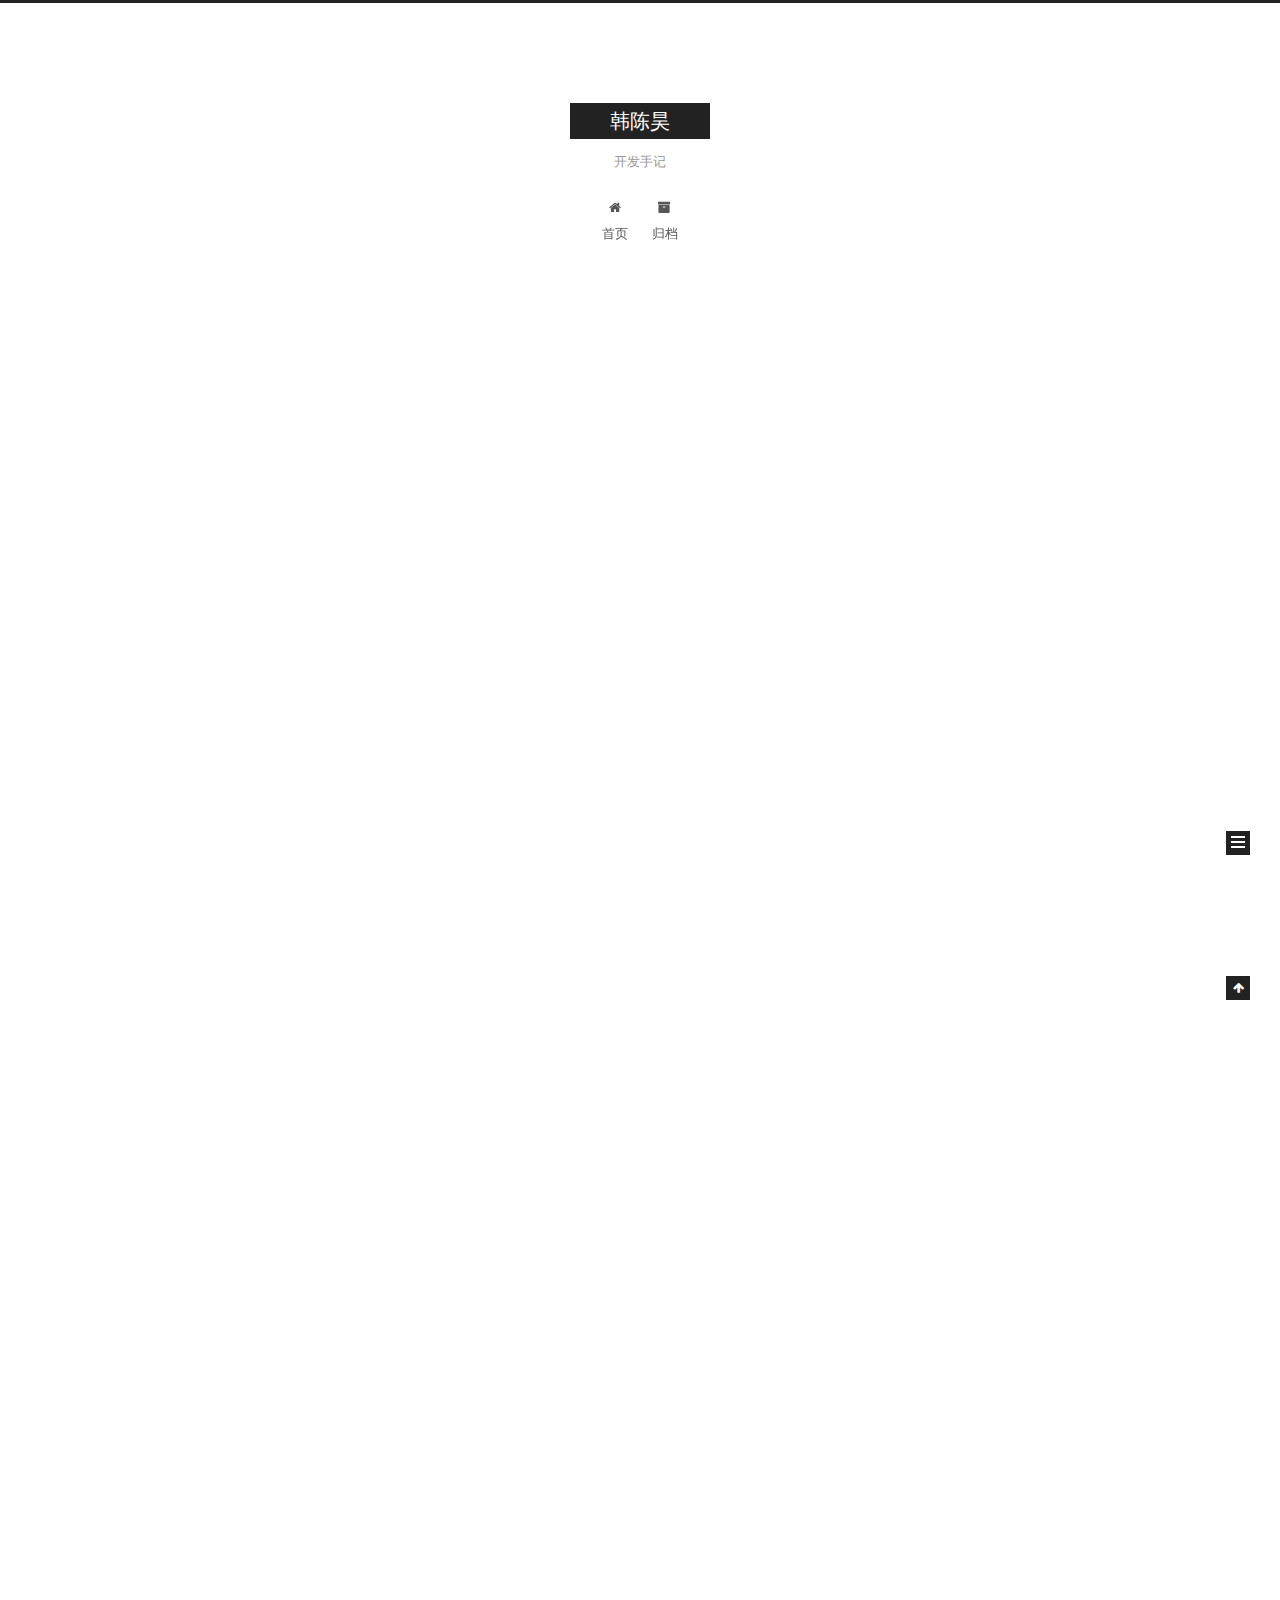
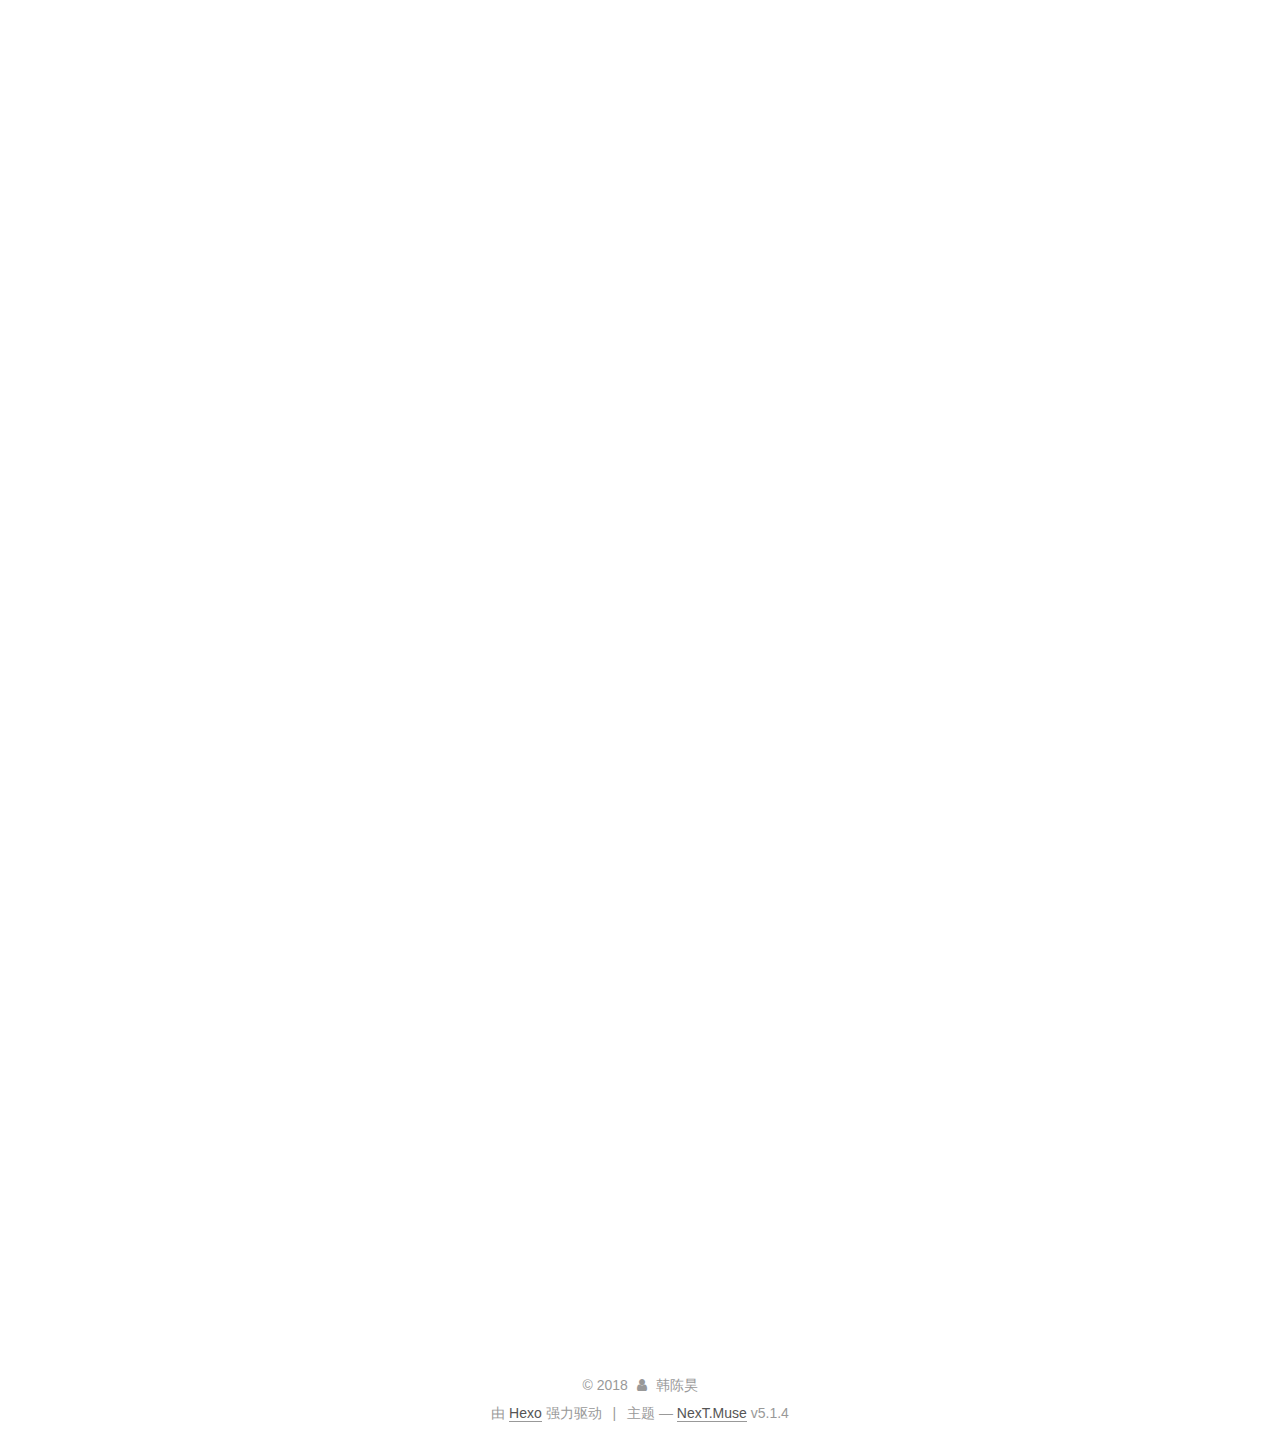
==== commit 51d78aa8: "Site updated: 2018-03-22 23:59:58" ====
--- a/index.html
+++ b/index.html
@@ -232,7 +232,7 @@
   
   
   <div class="post-block">
-    <link itemprop="mainEntityOfPage" href="http://www.hanchenhao.com/2018/03/21/ bash命令初探/">
+    <link itemprop="mainEntityOfPage" href="http://www.hanchenhao.com/2018/03/22/HTTP初探/">
 
     <span hidden itemprop="author" itemscope itemtype="http://schema.org/Person">
       <meta itemprop="name" content="韩陈昊">
@@ -251,7 +251,316 @@
         
           <h1 class="post-title" itemprop="name headline">
                 
-                <a class="post-title-link" href="/2018/03/21/ bash命令初探/" itemprop="url">bash命令初探</a></h1>
+                <a class="post-title-link" href="/2018/03/22/HTTP初探/" itemprop="url">HTTP初探</a></h1>
+        
+
+        <div class="post-meta">
+          <span class="post-time">
+            
+              <span class="post-meta-item-icon">
+                <i class="fa fa-calendar-o"></i>
+              </span>
+              
+                <span class="post-meta-item-text">发表于</span>
+              
+              <time title="创建于" itemprop="dateCreated datePublished" datetime="2018-03-22T23:36:57+08:00">
+                2018-03-22
+              </time>
+            
+
+            
+
+            
+          </span>
+
+          
+
+          
+            
+          
+
+          
+          
+
+          
+
+          
+
+          
+
+        </div>
+      </header>
+    
+
+    
+    
+    
+    <div class="post-body" itemprop="articleBody">
+
+      
+      
+
+      
+        
+          
+            <p>一次完整的HTTP请求过程从TCP三次握手建立连接成功后开始，客户端按照指定的格式开始向服务端发送HTTP请求，服务端接收请求后，解析HTTP请求，处理完业务逻辑，最后返回一个HTTP的响应给客户端</p>
+<h2 id="HTTP-请求格式"><a href="#HTTP-请求格式" class="headerlink" title="HTTP 请求格式"></a>HTTP 请求格式</h2><p>HTTP请求格式主要有四部分组成，分别是：请求行、请求头、空行、消息体，每部分内容占一行<br>以百度为例,用<code>curl</code>来模拟一下请求与相应的过程:<br><figure class="highlight bash"><table><tr><td class="gutter"><pre><span class="line">1</span><br></pre></td><td class="code"><pre><span class="line">$ curl -s -v -- <span class="string">"https://www.baidu.com"</span></span><br></pre></td></tr></table></figure></p>
+<p>会得到请求的内容为:</p>
+<blockquote>
+<p>GET / HTTP/1.1<br>Host: <a href="http://www.baidu.com" target="_blank" rel="noopener">www.baidu.com</a><br>User-Agent: curl/7.54.0<br>Accept: <em>/</em></p>
+</blockquote>
+<h4 id="请求行：请求行是请求消息的第一行，由三部分组成：分别是请求方法（GET-POST-DELETE-PUT-HEAD）、请求资源的URI路径、协议-版本号"><a href="#请求行：请求行是请求消息的第一行，由三部分组成：分别是请求方法（GET-POST-DELETE-PUT-HEAD）、请求资源的URI路径、协议-版本号" class="headerlink" title="请求行：请求行是请求消息的第一行，由三部分组成：分别是请求方法（GET/POST/DELETE/PUT/HEAD）、请求资源的URI路径、协议/版本号"></a>请求行：请求行是请求消息的第一行，由三部分组成：分别是请求方法（GET/POST/DELETE/PUT/HEAD）、请求资源的URI路径、协议/版本号</h4><h4 id="请求头：请求头中的信息有和缓存相关的头（Cache-Control，If-Modified-Since）、客户端身份信息（User-Agent）等等。"><a href="#请求头：请求头中的信息有和缓存相关的头（Cache-Control，If-Modified-Since）、客户端身份信息（User-Agent）等等。" class="headerlink" title="请求头：请求头中的信息有和缓存相关的头（Cache-Control，If-Modified-Since）、客户端身份信息（User-Agent）等等。"></a>请求头：请求头中的信息有和缓存相关的头（Cache-Control，If-Modified-Since）、客户端身份信息（User-Agent）等等。</h4><h4 id="空行-分隔请求头和消息体的内容"><a href="#空行-分隔请求头和消息体的内容" class="headerlink" title="空行: 分隔请求头和消息体的内容"></a>空行: 分隔请求头和消息体的内容</h4><h4 id="消息体：请求体是客户端发给服务端的请求数据，这部分数据并不是每个请求必须的"><a href="#消息体：请求体是客户端发给服务端的请求数据，这部分数据并不是每个请求必须的" class="headerlink" title="消息体：请求体是客户端发给服务端的请求数据，这部分数据并不是每个请求必须的"></a>消息体：请求体是客户端发给服务端的请求数据，这部分数据并不是每个请求必须的</h4><h2 id="HTTP-响应格式"><a href="#HTTP-响应格式" class="headerlink" title="HTTP 响应格式"></a>HTTP 响应格式</h2><p>服务器接收处理完请求后返回一个HTTP相应消息给客户端。HTTP响应消息的格式包括：状态行、响应头、空行、消息体。每部分内容占一行<br>仍以百度为例:</p>
+<blockquote>
+<p>&lt; HTTP/1.1 200 OK<br>&lt; Accept-Ranges: bytes<br>&lt; Cache-Control: private, no-cache, no-store, proxy-revalidate, no-transform<br>&lt; Connection: Keep-Alive<br>&lt; Content-Length: 2443<br>&lt; Content-Type: text/html<br>&lt; Date: Thu, 22 Mar 2018 15:05:20 GMT<br>&lt; Etag: “5886041d-98b”<br>&lt; Last-Modified: Mon, 23 Jan 2017 13:24:45 GMT<br>&lt; Pragma: no-cache<br>&lt; Server: bfe/1.0.8.18<br>&lt; Set-Cookie: BDORZ=27315; max-age=86400; domain=.baidu.com; path=/<br>&lt; </p>
+</blockquote>
+<h4 id="状态行：状态行位于相应消息的第一行，有协议-版本号，状态码和状态说明三部分构成"><a href="#状态行：状态行位于相应消息的第一行，有协议-版本号，状态码和状态说明三部分构成" class="headerlink" title="状态行：状态行位于相应消息的第一行，有协议/版本号，状态码和状态说明三部分构成"></a>状态行：状态行位于相应消息的第一行，有协议/版本号，状态码和状态说明三部分构成</h4><h4 id="响应头：响应头是服务器传递给客户端用于说明服务器的一些信息，以及将来继续访问该资源时的策略"><a href="#响应头：响应头是服务器传递给客户端用于说明服务器的一些信息，以及将来继续访问该资源时的策略" class="headerlink" title="响应头：响应头是服务器传递给客户端用于说明服务器的一些信息，以及将来继续访问该资源时的策略"></a>响应头：响应头是服务器传递给客户端用于说明服务器的一些信息，以及将来继续访问该资源时的策略</h4><h4 id="空行-分隔响应头和消息体的内容"><a href="#空行-分隔响应头和消息体的内容" class="headerlink" title="空行: 分隔响应头和消息体的内容"></a>空行: 分隔响应头和消息体的内容</h4><h4 id="响应体：响应体是服务端返回给客户端的HTML文本内容，或者其他格式的数据，比如：视频流、图片或者音频数据"><a href="#响应体：响应体是服务端返回给客户端的HTML文本内容，或者其他格式的数据，比如：视频流、图片或者音频数据" class="headerlink" title="响应体：响应体是服务端返回给客户端的HTML文本内容，或者其他格式的数据，比如：视频流、图片或者音频数据"></a>响应体：响应体是服务端返回给客户端的HTML文本内容，或者其他格式的数据，比如：视频流、图片或者音频数据</h4><h2 id="HTTP状态码"><a href="#HTTP状态码" class="headerlink" title="HTTP状态码"></a>HTTP状态码</h2><h3 id="消息"><a href="#消息" class="headerlink" title="消息"></a>消息</h3><p>这一类型的状态码，代表请求已被接受，需要继续处理。这类响应是临时响应，只包含状态行和某些可选的响应头信息，并以空行结束。由于 HTTP/1.0 协议中没有定义任何 1xx 状态码，所以除非在某些试验条件下，服务器禁止向此类客户端发送 1xx 响应。</p>
+<table>
+<thead>
+<tr>
+<th>状态码</th>
+<th>说明</th>
+</tr>
+</thead>
+<tbody>
+<tr>
+<td>100</td>
+<td>客户端应当继续发送请求。这个临时响应是用来通知客户端它的部分请求已经被服务器接收，且仍未被拒绝。客户端应当继续发送请求的剩余部分，或者如果请求已经完成，忽略这个响应。服务器必须在请求完成后向客户端发送一个最终响应</td>
+</tr>
+<tr>
+<td>101</td>
+<td>服务器已经理解了客户端的请求，并将通过Upgrade 消息头通知客户端采用不同的协议来完成这个请求。在发送完这个响应最后的空行后，服务器将会切换到在Upgrade 消息头中定义的那些协议</td>
+</tr>
+</tbody>
+</table>
+<h3 id="成功"><a href="#成功" class="headerlink" title="成功"></a>成功</h3><p>这一类型的状态码，代表请求已成功被服务器接收、理解、并接受</p>
+<table>
+<thead>
+<tr>
+<th>状态码</th>
+<th>说明</th>
+</tr>
+</thead>
+<tbody>
+<tr>
+<td>200</td>
+<td>请求已成功，请求所希望的响应头或数据体将随此响应返回</td>
+</tr>
+<tr>
+<td>201</td>
+<td>请求已经被实现，而且有一个新的资源已经依据请求的需要而建立，且其 URI 已经随Location 头信息返回</td>
+</tr>
+<tr>
+<td>202</td>
+<td>服务器已接受请求，但尚未处理</td>
+</tr>
+<tr>
+<td>203</td>
+<td>服务器已成功处理了请求，但返回的实体头部元信息不是在原始服务器上有效的确定集合，而是来自本地或者第三方的拷贝</td>
+</tr>
+<tr>
+<td>204</td>
+<td>服务器成功处理了请求，但不需要返回任何实体内容，并且希望返回更新了的元信息</td>
+</tr>
+<tr>
+<td>205</td>
+<td>服务器成功处理了请求，且没有返回任何内容。但是与204响应不同，返回此状态码的响应要求请求者重置文档视图。该响应主要是被用于接受用户输入后，立即重置表单，以便用户能够轻松地开始另一次输入</td>
+</tr>
+</tbody>
+</table>
+<h3 id="重定向"><a href="#重定向" class="headerlink" title="重定向"></a>重定向</h3><p>这类状态码代表需要客户端采取进一步的操作才能完成请求</p>
+<table>
+<thead>
+<tr>
+<th>状态码</th>
+<th>说明</th>
+</tr>
+</thead>
+<tbody>
+<tr>
+<td>300</td>
+<td>被请求的资源有一系列可供选择的回馈信息，每个都有自己特定的地址和浏览器驱动的商议信息</td>
+</tr>
+<tr>
+<td>301</td>
+<td>被请求的资源已永久移动到新位置，并且将来任何对此资源的引用都应该使用本响应返回的若干个 URI 之一</td>
+</tr>
+<tr>
+<td>302</td>
+<td>请求的资源临时从不同的 URI响应请求</td>
+</tr>
+<tr>
+<td>303</td>
+<td>对应当前请求的响应可以在另一个 URI 上被找到，而且客户端应当采用 GET 的方式访问那个资源</td>
+</tr>
+<tr>
+<td>305</td>
+<td>被请求的资源必须通过指定的代理才能被访问</td>
+</tr>
+<tr>
+<td>307</td>
+<td>请求的资源临时从不同的URI 响应请求</td>
+</tr>
+</tbody>
+</table>
+<h3 id="请求错误"><a href="#请求错误" class="headerlink" title="请求错误"></a>请求错误</h3><p>这类的状态码代表了客户端看起来可能发生了错误，妨碍了服务器的处理</p>
+<table>
+<thead>
+<tr>
+<th>状态码</th>
+<th>说明</th>
+</tr>
+</thead>
+<tbody>
+<tr>
+<td>400</td>
+<td>语义或参数错误,当前请求无法被服务器理解</td>
+</tr>
+<tr>
+<td>401</td>
+<td>当前请求需要用户验证</td>
+</tr>
+<tr>
+<td>404</td>
+<td>请求失败，请求所希望得到的资源未被在服务器上发现</td>
+</tr>
+<tr>
+<td>405</td>
+<td>请求行中指定的请求方法不能被用于请求相应的资源</td>
+</tr>
+<tr>
+<td>406</td>
+<td>请求的资源的内容特性无法满足请求头中的条件，因而无法生成响应实体</td>
+</tr>
+<tr>
+<td>408</td>
+<td>请求超时</td>
+</tr>
+<tr>
+<td>410</td>
+<td>被请求的资源在服务器上已经不再可用，而且没有任何已知的转发地址</td>
+</tr>
+<tr>
+<td>413</td>
+<td>服务器拒绝处理当前请求，因为该请求提交的实体数据大小超过了服务器愿意或者能够处理的范围</td>
+</tr>
+<tr>
+<td>422</td>
+<td>请求格式正确，但是由于含有语义错误，无法响应</td>
+</tr>
+<tr>
+<td>423</td>
+<td>当前资源被锁定</td>
+</tr>
+<tr>
+<td>424</td>
+<td>由于之前的某个请求发生的错误，导致当前请求失败</td>
+</tr>
+</tbody>
+</table>
+<h3 id="服务器错误"><a href="#服务器错误" class="headerlink" title="服务器错误"></a>服务器错误</h3><p>这类状态码代表了服务器在处理请求的过程中有错误或者异常状态发生，也有可能是服务器意识到以当前的软硬件资源无法完成对请求的处理</p>
+<table>
+<thead>
+<tr>
+<th>状态码</th>
+<th>说明</th>
+</tr>
+</thead>
+<tbody>
+<tr>
+<td>500</td>
+<td>服务器遇到了一个未曾预料的状况，导致了它无法完成对请求的处理</td>
+</tr>
+<tr>
+<td>501</td>
+<td>服务器不支持当前某个功能</td>
+</tr>
+<tr>
+<td>502</td>
+<td>作为网关或者代理工作的服务器尝试执行请求时，从上游服务器接收到无效的响应</td>
+</tr>
+<tr>
+<td>503</td>
+<td>由于临时的服务器维护或者过载，服务器当前无法处理请求</td>
+</tr>
+<tr>
+<td>600</td>
+<td>源站没有返回响应头部，只返回实体内容</td>
+</tr>
+</tbody>
+</table>
+<h2 id="curl基本使用"><a href="#curl基本使用" class="headerlink" title="curl基本使用"></a>curl基本使用</h2><h5 id="curl是一个和服务器交互信息（发送和获取信息）的命令行工具，支持DICT-FILE-FTP-FTPS-GOPHER-HTTP-HTTPS-IMAP-IMAPS-LDAP-LDAPS-POP3-POP3S-RTMP-RTSP-SCP-SFTP-SMTP-SMTPS-TELNET和TFTP等协议。curl支持代理、用户认证、FTP上传、HTTP-POST请求、SSL连接、cookies、文件传输、Metalink等功能。"><a href="#curl是一个和服务器交互信息（发送和获取信息）的命令行工具，支持DICT-FILE-FTP-FTPS-GOPHER-HTTP-HTTPS-IMAP-IMAPS-LDAP-LDAPS-POP3-POP3S-RTMP-RTSP-SCP-SFTP-SMTP-SMTPS-TELNET和TFTP等协议。curl支持代理、用户认证、FTP上传、HTTP-POST请求、SSL连接、cookies、文件传输、Metalink等功能。" class="headerlink" title="curl是一个和服务器交互信息（发送和获取信息）的命令行工具，支持DICT, FILE, FTP, FTPS, GOPHER, HTTP, HTTPS, IMAP, IMAPS, LDAP, LDAPS, POP3, POP3S, RTMP, RTSP, SCP, SFTP, SMTP, SMTPS, TELNET和TFTP等协议。curl支持代理、用户认证、FTP上传、HTTP POST请求、SSL连接、cookies、文件传输、Metalink等功能。"></a>curl是一个和服务器交互信息（发送和获取信息）的命令行工具，支持DICT, FILE, FTP, FTPS, GOPHER, HTTP, HTTPS, IMAP, IMAPS, LDAP, LDAPS, POP3, POP3S, RTMP, RTSP, SCP, SFTP, SMTP, SMTPS, TELNET和TFTP等协议。curl支持代理、用户认证、FTP上传、HTTP POST请求、SSL连接、cookies、文件传输、Metalink等功能。</h5><h5 id="1-查看http响应头"><a href="#1-查看http响应头" class="headerlink" title="1. 查看http响应头"></a>1. 查看http响应头</h5><figure class="highlight bash"><table><tr><td class="gutter"><pre><span class="line">1</span><br></pre></td><td class="code"><pre><span class="line">$ curl -i http://www.example.com</span><br></pre></td></tr></table></figure>
+<h5 id="2-查看交互过程"><a href="#2-查看交互过程" class="headerlink" title="2. 查看交互过程"></a>2. 查看交互过程</h5><figure class="highlight bash"><table><tr><td class="gutter"><pre><span class="line">1</span><br></pre></td><td class="code"><pre><span class="line">$ curl -v http://www.example.com</span><br></pre></td></tr></table></figure>
+<h5 id="3-GET请求"><a href="#3-GET请求" class="headerlink" title="3. GET请求"></a>3. GET请求</h5><figure class="highlight bash"><table><tr><td class="gutter"><pre><span class="line">1</span><br></pre></td><td class="code"><pre><span class="line">$ curl -X GET http://www.example.com</span><br></pre></td></tr></table></figure>
+<h5 id="4-POST请求"><a href="#4-POST请求" class="headerlink" title="4. POST请求"></a>4. POST请求</h5><figure class="highlight bash"><table><tr><td class="gutter"><pre><span class="line">1</span><br></pre></td><td class="code"><pre><span class="line">$ curl -X POST http://www.example.com</span><br></pre></td></tr></table></figure>
+<h5 id="5-添加请求头"><a href="#5-添加请求头" class="headerlink" title="5. 添加请求头"></a>5. 添加请求头</h5><figure class="highlight bash"><table><tr><td class="gutter"><pre><span class="line">1</span><br></pre></td><td class="code"><pre><span class="line">$ curl -H <span class="string">"key: value"</span> http://www.example.com</span><br></pre></td></tr></table></figure>
+
+          
+        
+      
+    </div>
+    
+    
+    
+
+    
+
+    
+
+    
+
+    <footer class="post-footer">
+      
+
+      
+
+      
+
+      
+      
+        <div class="post-eof"></div>
+      
+    </footer>
+  </div>
+  
+  
+  
+  </article>
+
+
+    
+      
+
+  
+
+  
+  
+  
+
+  <article class="post post-type-normal" itemscope itemtype="http://schema.org/Article">
+  
+  
+  
+  <div class="post-block">
+    <link itemprop="mainEntityOfPage" href="http://www.hanchenhao.com/2018/03/21/ bash命令索引/">
+
+    <span hidden itemprop="author" itemscope itemtype="http://schema.org/Person">
+      <meta itemprop="name" content="韩陈昊">
+      <meta itemprop="description" content="">
+      <meta itemprop="image" content="/images/avatar.gif">
+    </span>
+
+    <span hidden itemprop="publisher" itemscope itemtype="http://schema.org/Organization">
+      <meta itemprop="name" content="韩陈昊">
+    </span>
+
+    
+      <header class="post-header">
+
+        
+        
+          <h1 class="post-title" itemprop="name headline">
+                
+                <a class="post-title-link" href="/2018/03/21/ bash命令索引/" itemprop="url">bash命令索引</a></h1>
         
 
         <div class="post-meta">
@@ -666,7 +975,7 @@
               
                 <a href="/archives/">
               
-                  <span class="site-state-item-count">2</span>
+                  <span class="site-state-item-count">3</span>
                   <span class="site-state-item-name">日志</span>
                 </a>
               </div>
--- a/css/main.css
+++ b/css/main.css
@@ -1822,7 +1822,7 @@
   width: 4px;
   height: 4px;
   border-radius: 50%;
-  background: #ffff01;
+  background: #ffd03e;
 }
 .links-of-blogroll {
   font-size: 13px;
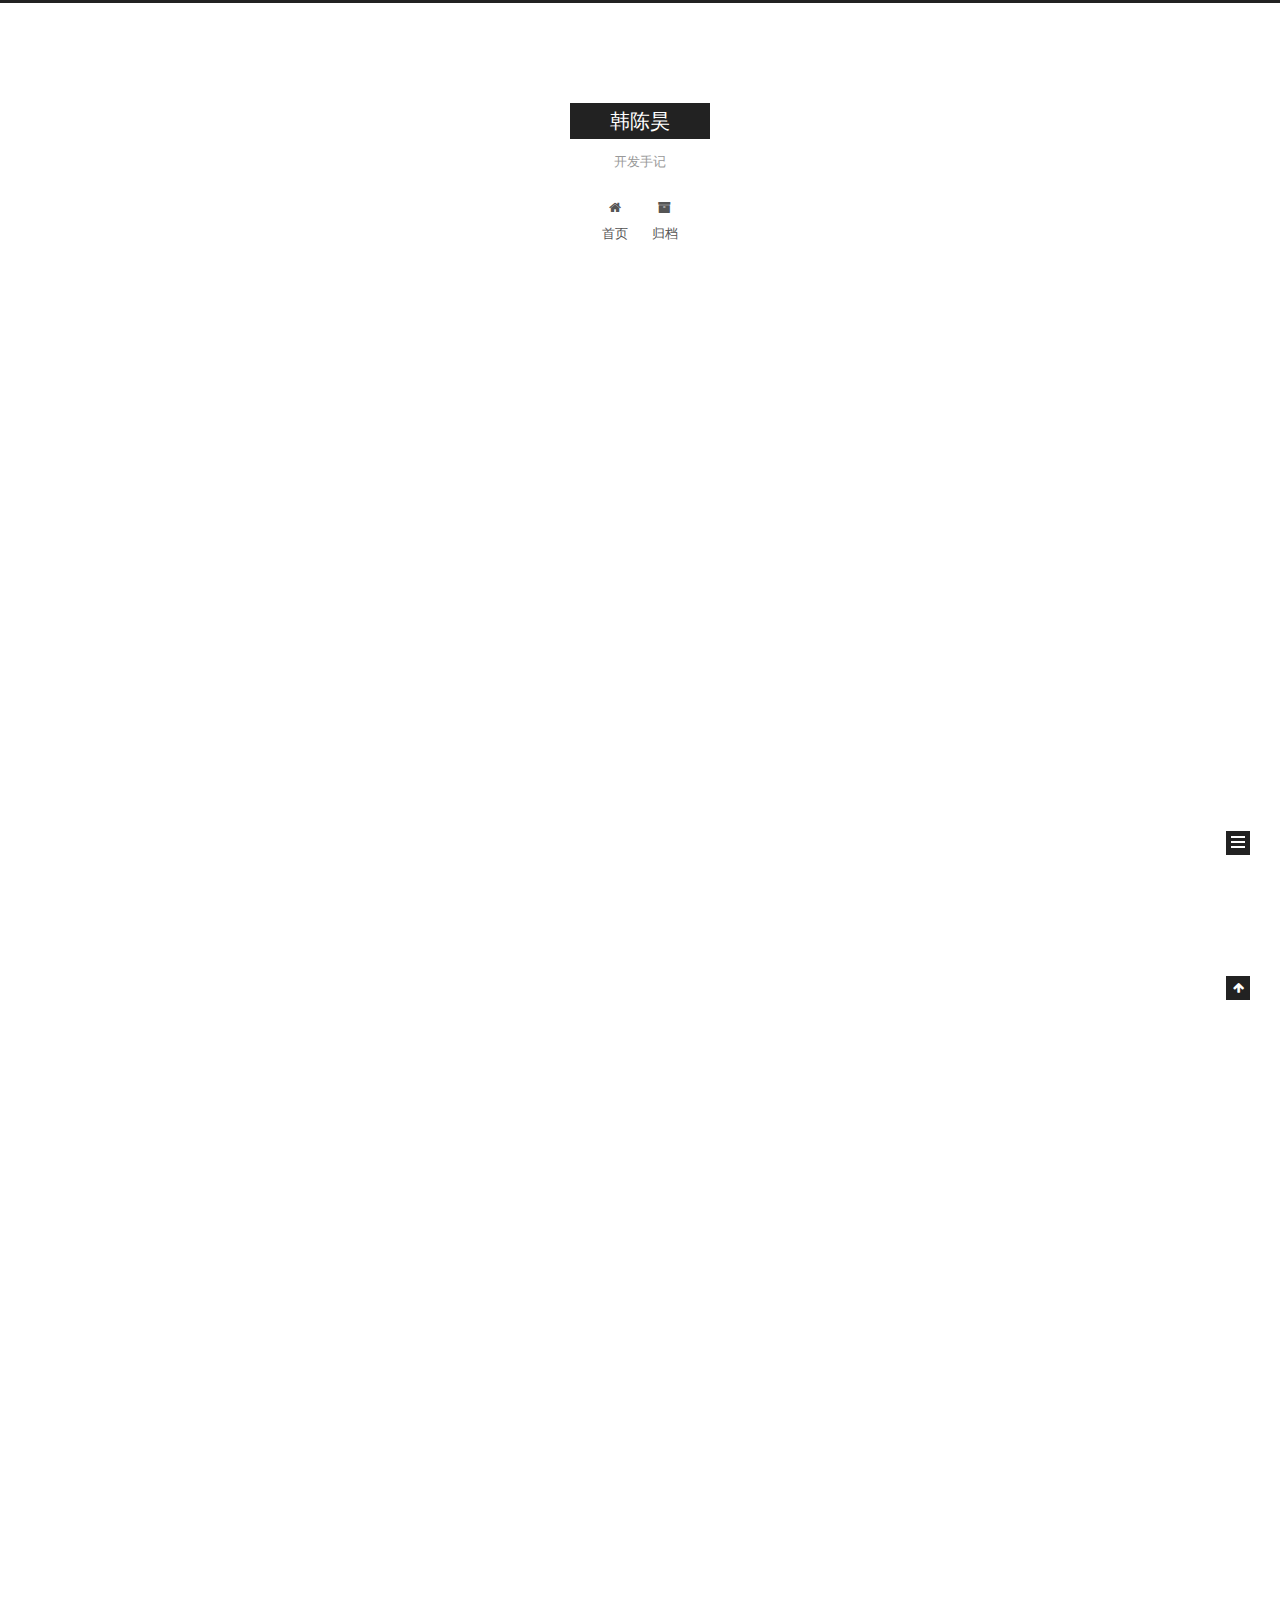
==== commit e94dc696: "Site updated: 2018-04-01 20:41:55" ====
--- a/index.html
+++ b/index.html
@@ -232,6 +232,183 @@
   
   
   <div class="post-block">
+    <link itemprop="mainEntityOfPage" href="http://www.hanchenhao.com/2018/04/01/HTML简介/">
+
+    <span hidden itemprop="author" itemscope itemtype="http://schema.org/Person">
+      <meta itemprop="name" content="韩陈昊">
+      <meta itemprop="description" content="">
+      <meta itemprop="image" content="/images/avatar.gif">
+    </span>
+
+    <span hidden itemprop="publisher" itemscope itemtype="http://schema.org/Organization">
+      <meta itemprop="name" content="韩陈昊">
+    </span>
+
+    
+      <header class="post-header">
+
+        
+        
+          <h1 class="post-title" itemprop="name headline">
+                
+                <a class="post-title-link" href="/2018/04/01/HTML简介/" itemprop="url">HTML简介</a></h1>
+        
+
+        <div class="post-meta">
+          <span class="post-time">
+            
+              <span class="post-meta-item-icon">
+                <i class="fa fa-calendar-o"></i>
+              </span>
+              
+                <span class="post-meta-item-text">发表于</span>
+              
+              <time title="创建于" itemprop="dateCreated datePublished" datetime="2018-04-01T20:40:30+08:00">
+                2018-04-01
+              </time>
+            
+
+            
+
+            
+          </span>
+
+          
+
+          
+            
+          
+
+          
+          
+
+          
+
+          
+
+          
+
+        </div>
+      </header>
+    
+
+    
+    
+    
+    <div class="post-body" itemprop="articleBody">
+
+      
+      
+
+      
+        
+          
+            <p>##HTML简介</p>
+<p>###什么是 HTML？<br>HTML 是用来描述网页的一种语言。<br>HTML 指的是超文本标记语言 (Hyper Text Markup Language)<br>HTML 不是一种编程语言，而是一种标记语言 (markup language)<br>标记语言是一套标记标签 (markup tag)<br>HTML 使用标记标签来描述网页</p>
+<p>###HTML 标签<br>HTML 标记标签通常被称为 HTML 标签 (HTML tag)。<br>HTML 标签是由尖括号包围的关键词，比如 <html><br>HTML 标签通常是成对出现的，比如 <b> 和 </b><br>标签对中的第一个标签是开始标签，第二个标签是结束标签<br>开始和结束标签也被称为开放标签和闭合标签</html></p>
+<p>###HTML 文档 = 网页<br>HTML 文档描述网页<br>HTML 文档包含 HTML 标签和纯文本<br>HTML 文档也被称为网页<br>Web 浏览器的作用是读取 HTML 文档，并以网页的形式显示出它们。浏览器不会显示 HTML 标签，而是使用标签来解释页面的内容</p>
+<p>##基本的HTML标签</p>
+<p>###HTML 标题<br>HTML 标题（Heading）是通过 <code>&lt;h1&gt; - &lt;h6&gt;</code> 等标签进行定义的。</p>
+<h3 id="HTML-段落"><a href="#HTML-段落" class="headerlink" title="HTML 段落"></a>HTML 段落</h3><p>HTML 段落是通过<code>&lt;p&gt;</code> 标签进行定义的。</p>
+<h3 id="HTML-链接"><a href="#HTML-链接" class="headerlink" title="HTML 链接"></a>HTML 链接</h3><p>HTML 链接是通过 <code>&lt;a&gt;</code>标签进行定义的<br><code>&lt;a href=&quot;http://www.w3school.com.cn&quot;&gt;This is a link&lt;/a&gt;</code><br>在 href 属性中指定链接的地址</p>
+<h3 id="HTML-图像"><a href="#HTML-图像" class="headerlink" title="HTML 图像"></a>HTML 图像</h3><p><code>&lt;img src=&quot;w3school.jpg&quot; width=&quot;104&quot; height=&quot;142&quot; /&gt;</code><br>在src属性中设置图片的地址</p>
+<h3 id="HTML元素"><a href="#HTML元素" class="headerlink" title="HTML元素"></a>HTML元素</h3><p>HTML文档是由HTML元素定义的<br>HTML 元素指的是从开始标签（start tag）到结束标签（end tag）的所有代码</p>
+<h4 id="HTML-元素语法"><a href="#HTML-元素语法" class="headerlink" title="HTML 元素语法"></a>HTML 元素语法</h4><p>HTML 元素以开始标签起始<br>HTML 元素以结束标签终止<br>元素的内容是开始标签与结束标签之间的内容<br>某些 HTML 元素具有空内容（empty content）<br>空元素在开始标签中进行关闭（以开始标签的结束而结束）<br>大多数 HTML 元素可拥有属性</p>
+<h4 id="嵌套的-HTML-元素"><a href="#嵌套的-HTML-元素" class="headerlink" title="嵌套的 HTML 元素"></a>嵌套的 HTML 元素</h4><p>大多数 HTML 元素可以嵌套（可以包含其他 HTML 元素）。<br>HTML 文档由嵌套的 HTML 元素构成。</p>
+<p> <code>&lt;p&gt;</code> 元素定义了 HTML 文档中的一个段落。<br><code>&lt;body&gt;</code> 元素定义了 HTML 文档的主体。<br><code>&lt;html&gt;</code> 元素定义了整个 HTML 文档</p>
+<h3 id="HTML-属性"><a href="#HTML-属性" class="headerlink" title="HTML 属性"></a>HTML 属性</h3><p>HTML 标签可以拥有属性。属性提供了有关 HTML 元素的更多的信息。<br>属性总是以名称/值对的形式出现，比如：name=”value”。<br>属性总是在 HTML 元素的开始标签中规定。</p>
+<h3 id="HTML-标题"><a href="#HTML-标题" class="headerlink" title="HTML 标题"></a>HTML 标题</h3><p>标题（Heading）是通过 <code>&lt;h1&gt; - &lt;h6&gt;</code>等标签进行定义的。<br><code>&lt;h1&gt;</code> 定义最大的标题。<code>&lt;h6&gt;</code>定义最小的标题。<br>浏览器会自动地在标题的前后添加空行。<br>默认情况下，HTML 会自动地在块级元素前后添加一个额外的空行，比如段落、标题元素前后。</p>
+<h4 id="标题很重要"><a href="#标题很重要" class="headerlink" title="标题很重要"></a>标题很重要</h4><p>请确保将 HTML heading 标签只用于标题。不要仅仅是为了产生粗体或大号的文本而使用标题。<br>搜索引擎使用标题为您的网页的结构和内容编制索引。<br>因为用户可以通过标题来快速浏览您的网页，所以用标题来呈现文档结构是很重要的。<br>应该将 h1 用作主标题（最重要的），其后是 h2（次重要的），再其次是 h3，以此类推。</p>
+<h3 id="HTML-段落-1"><a href="#HTML-段落-1" class="headerlink" title="HTML 段落"></a>HTML 段落</h3><p>段落是通过<code>&lt;p&gt;</code>标签定义的。<br>浏览器会自动地在段落的前后添加空行。（<code>&lt;p&gt;</code> 是块级元素）</p>
+<p><code>&lt;br /&gt;</code> 元素是一个空的 HTML 元素。由于关闭标签没有任何意义，因此它没有结束标签。</p>
+<h3 id="HTML-样式"><a href="#HTML-样式" class="headerlink" title="HTML 样式"></a>HTML 样式</h3><p>style 属性用于改变 HTML 元素的样式。<br>HTML 的 style 属性提供了一种改变所有 HTML 元素的样式的通用方法。</p>
+<h3 id="HTML-文本格式化"><a href="#HTML-文本格式化" class="headerlink" title="HTML 文本格式化"></a>HTML 文本格式化</h3><p>HTML 可定义很多供格式化输出的元素，比如粗体和斜体字。</p>
+<h3 id="HTML-引用"><a href="#HTML-引用" class="headerlink" title="HTML 引用"></a>HTML 引用</h3><p>HTML <code>&lt;q&gt;</code>用于短的引用<br>用于长引用的 HTML <code>&lt;blockquote&gt;</code><br>用于缩略词的 HTML <code>&lt;abbr&gt;</code>  对缩写进行标记能够为浏览器、翻译系统以及搜索引擎提供有用的信息。<br>用于定义的 HTML <code>&lt;dfn&gt;</code><br>用于联系信息的 HTML <code>&lt;address&gt;</code>HTML<br><code>&lt;address&gt;</code>元素定义文档或文章的联系信息（作者/拥有者）。此元素通常以斜体显示。大多数浏览器会在此元素前后添加折行。<br>用于著作标题的 HTML<code>&lt;cite&gt;</code><br><code>&lt;bdo&gt;</code> 元素用于覆盖当前文本方向</p>
+<h3 id="HTML-CSS"><a href="#HTML-CSS" class="headerlink" title="HTML CSS"></a>HTML CSS</h3><p>通过使用 HTML4.0，所有的格式化代码均可移出 HTML 文档，然后移入一个独立的样式表。</p>
+<h4 id="如何使用样式"><a href="#如何使用样式" class="headerlink" title="如何使用样式"></a>如何使用样式</h4><p>当浏览器读到一个样式表，它就会按照这个样式表来对文档进行格式化。有以下三种方式来插入样式表：</p>
+<h5 id="外部样式表"><a href="#外部样式表" class="headerlink" title="外部样式表"></a>外部样式表</h5><p>当样式需要被应用到很多页面的时候，外部样式表将是理想的选择。使用外部样式表，你就可以通过更改一个文件来改变整个站点的外观。<br>`</p>
+<p><head></head></p>
+<p><link rel="stylesheet" type="text/css" href="mystyle.css"><br>`</p>
+<h5 id="内部样式表"><a href="#内部样式表" class="headerlink" title="内部样式表"></a>内部样式表</h5><p>当单个文件需要特别样式时，就可以使用内部样式表。你可以在 head 部分通过<code>&lt;style&gt;</code> 标签定义内部样式表。<br>`<head></head></p>
+<p><style type="text/css"><br>body {background-color: red}<br>p {margin-left: 20px}<br></style><br>`</p>
+<h5 id="内联样式"><a href="#内联样式" class="headerlink" title="内联样式"></a>内联样式</h5><p>当特殊的样式需要应用到个别元素时，就可以使用内联样式。 使用内联样式的方法是在相关的标签中使用样式属性。样式属性可以包含任何 CSS 属性。以下实例显示出如何改变段落的颜色和左外边距。<br><code>&lt;p style=&quot;color: red; margin-left: 20px&quot;&gt;
+This is a paragraph
+&lt;/p&gt;</code></p>
+<h3 id="HTML-链接-1"><a href="#HTML-链接-1" class="headerlink" title="HTML 链接"></a>HTML 链接</h3><p>HTML 使用超级链接与网络上的另一个文档相连。几乎可以在所有的网页中找到链接。点击链接可以从一张页面跳转到另一张页面。</p>
+<h4 id="HTML-超链接（链接）"><a href="#HTML-超链接（链接）" class="headerlink" title="HTML 超链接（链接）"></a>HTML 超链接（链接）</h4><p>超链接可以是一个字，一个词，或者一组词，也可以是一幅图像，您可以点击这些内容来跳转到新的文档或者当前文档中的某个部分。<br>当您把鼠标指针移动到网页中的某个链接上时，箭头会变为一只小手。<br>我们通过使用 <code>&lt;a&gt;</code> 标签在 HTML 中创建链接。<br>有两种使用 <code>&lt;a&gt;</code> 标签的方式：<br>1.通过使用 href 属性 - 创建指向另一个文档的链接<br>2.通过使用 name 属性 - 创建文档内的书签</p>
+<h4 id="HTML-链接语法"><a href="#HTML-链接语法" class="headerlink" title="HTML 链接语法"></a>HTML 链接语法</h4><p>链接的 HTML 代码很简单。它类似这样：<br><code>&lt;a href=&quot;url&quot;&gt;Link text&lt;/a&gt;</code><br>href 属性规定链接的目标。<br>开始标签和结束标签之间的文字被作为超级链接来显示。</p>
+<h4 id="HTML-链接-target-属性"><a href="#HTML-链接-target-属性" class="headerlink" title="HTML 链接 - target 属性"></a>HTML 链接 - target 属性</h4><p>使用 Target 属性，你可以定义被链接的文档在何处显示。<br>下面的这行会在新窗口打开文档：<br><code>&lt;a href=&quot;http://www.w3school.com.cn/&quot; target=&quot;_blank&quot;&gt;Visit W3School!&lt;/a&gt;</code></p>
+<h4 id="HTML-链接-name-属性"><a href="#HTML-链接-name-属性" class="headerlink" title="HTML 链接 - name 属性"></a>HTML 链接 - name 属性</h4><p>name 属性规定锚（anchor）的名称。<br>您可以使用 name 属性创建 HTML 页面中的书签。<br>书签不会以任何特殊方式显示，它对读者是不可见的。<br>当使用命名锚（named anchors）时，我们可以创建直接跳至该命名锚（比如页面中某个小节）的链接，这样使用者就无需不停地滚动页面来寻找他们需要的信息了。</p>
+<p>实例<br>首先，我们在 HTML 文档中对锚进行命名（创建一个书签）：<br><code>&lt;a name=&quot;tips&quot;&gt;基本的注意事项 - 有用的提示&lt;/a&gt;</code><br>然后，我们在同一个文档中创建指向该锚的链接：<br><code>&lt;a href=&quot;#tips&quot;&gt;有用的提示&lt;/a&gt;</code><br>您也可以在其他页面中创建指向该锚的链接：<br><code>&lt;a href=&quot;http://www.w3school.com.cn/html/html_links.asp#tips&quot;&gt;有用的提示&lt;/a&gt;</code><br>在上面的代码中，我们将 # 符号和锚名称添加到 URL 的末端，就可以直接链接到 tips 这个命名锚了。</p>
+<h3 id="HTML-图像-1"><a href="#HTML-图像-1" class="headerlink" title="HTML 图像"></a>HTML 图像</h3><p>通过使用 HTML，可以在文档中显示图像。</p>
+<h4 id="图像标签（）和源属性（Src）"><a href="#图像标签（）和源属性（Src）" class="headerlink" title="图像标签（）和源属性（Src）"></a>图像标签（<img>）和源属性（Src）</h4><p>在 HTML 中，图像由 <code>&lt;img&gt;</code>标签定义。<br><code>&lt;img&gt;</code> 是空标签，意思是说，它只包含属性，并且没有闭合标签。<br>要在页面上显示图像，你需要使用源属性（src）。src 指 “source”。源属性的值是图像的 URL 地址。<br>定义图像的语法是：<br><code>&lt;img src=&quot;url&quot; /&gt;</code></p>
+<h4 id="替换文本属性（Alt）"><a href="#替换文本属性（Alt）" class="headerlink" title="替换文本属性（Alt）"></a>替换文本属性（Alt）</h4><p>alt 属性用来为图像定义一串预备的可替换的文本。替换文本属性的值是用户定义的。<br><code>&lt;img src=&quot;boat.gif&quot; alt=&quot;Big Boat&quot;&gt;</code><br>在浏览器无法载入图像时，替换文本属性告诉读者她们失去的信息。此时，浏览器将显示这个替代性的文本而不是图像。为页面上的图像都加上替换文本属性是个好习惯，这样有助于更好的显示信息，并且对于那些使用纯文本浏览器的人来说是非常有用的。</p>
+<h3 id="HTML-表格"><a href="#HTML-表格" class="headerlink" title="HTML 表格"></a>HTML 表格</h3><p>表格由 <code>&lt;table&gt;</code>标签来定义。每个表格均有若干行（由 <code>&lt;tr&gt;</code> 标签定义），每行被分割为若干单元格（由 <code>&lt;td&gt;</code> 标签定义）。字母 td 指表格数据（table data），即数据单元格的内容。数据单元格可以包含文本、图片、列表、段落、表单、水平线、表格等等。</p>
+<p>`<table border="1"></table></p>
+<p><tr></tr></p>
+<p><td>row 1, cell 1</td></p>
+<p><td>row 1, cell 2</td><br></p>
+<p><tr></tr></p>
+<p><td>row 2, cell 1</td></p>
+<p><td>row 2, cell 2</td><br><br>`</p>
+<h4 id="表格的表头"><a href="#表格的表头" class="headerlink" title="表格的表头"></a>表格的表头</h4><p>表格的表头使用 <th> 标签进行定义。大多数浏览器会把表头显示为粗体居中的文本：<br>`<table border="1"></table></th></p>
+<p><tr></tr></p>
+<p><th>Heading</th></p>
+<p><th>Another Heading</th><br></p>
+<p><tr></tr></p>
+<p><td>row 1, cell 1</td></p>
+<p><td>row 1, cell 2</td><br></p>
+<p><tr></tr></p>
+<p><td>row 2, cell 1</td></p>
+<p><td>row 2, cell 2</td><br><br>`</p>
+
+          
+        
+      
+    </div>
+    
+    
+    
+
+    
+
+    
+
+    
+
+    <footer class="post-footer">
+      
+
+      
+
+      
+
+      
+      
+        <div class="post-eof"></div>
+      
+    </footer>
+  </div>
+  
+  
+  
+  </article>
+
+
+    
+      
+
+  
+
+  
+  
+  
+
+  <article class="post post-type-normal" itemscope itemtype="http://schema.org/Article">
+  
+  
+  
+  <div class="post-block">
     <link itemprop="mainEntityOfPage" href="http://www.hanchenhao.com/2018/03/22/HTTP初探/">
 
     <span hidden itemprop="author" itemscope itemtype="http://schema.org/Person">
@@ -975,7 +1152,7 @@
               
                 <a href="/archives/">
               
-                  <span class="site-state-item-count">3</span>
+                  <span class="site-state-item-count">4</span>
                   <span class="site-state-item-name">日志</span>
                 </a>
               </div>
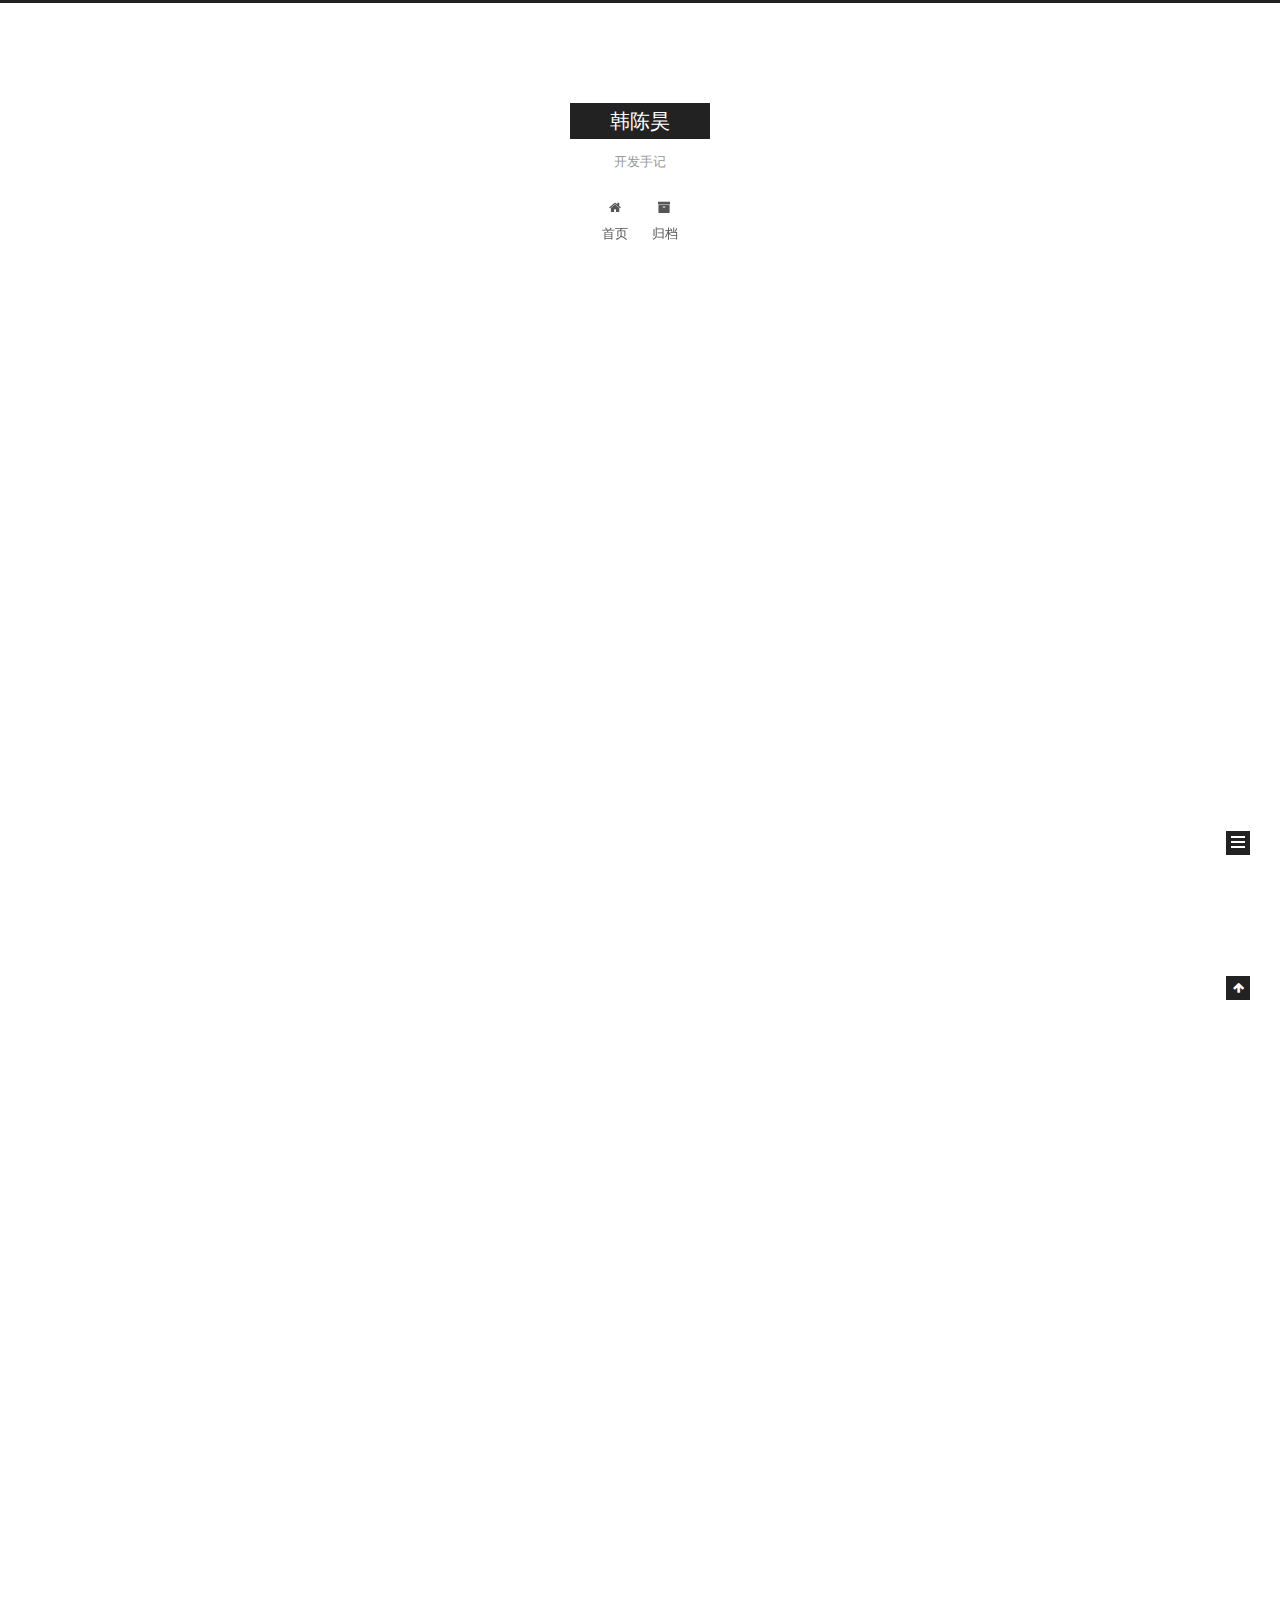
==== commit 05d28045: "Site updated: 2018-04-01 21:00:41" ====
--- a/index.html
+++ b/index.html
@@ -303,12 +303,10 @@
       
         
           
-            <p>##HTML简介</p>
-<p>###什么是 HTML？<br>HTML 是用来描述网页的一种语言。<br>HTML 指的是超文本标记语言 (Hyper Text Markup Language)<br>HTML 不是一种编程语言，而是一种标记语言 (markup language)<br>标记语言是一套标记标签 (markup tag)<br>HTML 使用标记标签来描述网页</p>
-<p>###HTML 标签<br>HTML 标记标签通常被称为 HTML 标签 (HTML tag)。<br>HTML 标签是由尖括号包围的关键词，比如 <html><br>HTML 标签通常是成对出现的，比如 <b> 和 </b><br>标签对中的第一个标签是开始标签，第二个标签是结束标签<br>开始和结束标签也被称为开放标签和闭合标签</html></p>
-<p>###HTML 文档 = 网页<br>HTML 文档描述网页<br>HTML 文档包含 HTML 标签和纯文本<br>HTML 文档也被称为网页<br>Web 浏览器的作用是读取 HTML 文档，并以网页的形式显示出它们。浏览器不会显示 HTML 标签，而是使用标签来解释页面的内容</p>
-<p>##基本的HTML标签</p>
-<p>###HTML 标题<br>HTML 标题（Heading）是通过 <code>&lt;h1&gt; - &lt;h6&gt;</code> 等标签进行定义的。</p>
+            <h2 id="HTML简介"><a href="#HTML简介" class="headerlink" title="HTML简介"></a>HTML简介</h2><h3 id="什么是-HTML？"><a href="#什么是-HTML？" class="headerlink" title="什么是 HTML？"></a>什么是 HTML？</h3><p>HTML 是用来描述网页的一种语言。<br>HTML 指的是超文本标记语言 (Hyper Text Markup Language)<br>HTML 不是一种编程语言，而是一种标记语言 (markup language)<br>标记语言是一套标记标签 (markup tag)<br>HTML 使用标记标签来描述网页</p>
+<h3 id="HTML-标签"><a href="#HTML-标签" class="headerlink" title="HTML 标签"></a>HTML 标签</h3><p>HTML 标记标签通常被称为 HTML 标签 (HTML tag)。<br>HTML 标签是由尖括号包围的关键词，比如 <html><br>HTML 标签通常是成对出现的，比如 <b> 和 </b><br>标签对中的第一个标签是开始标签，第二个标签是结束标签<br>开始和结束标签也被称为开放标签和闭合标签</html></p>
+<h3 id="HTML-文档-网页"><a href="#HTML-文档-网页" class="headerlink" title="HTML 文档 = 网页"></a>HTML 文档 = 网页</h3><p>HTML 文档描述网页<br>HTML 文档包含 HTML 标签和纯文本<br>HTML 文档也被称为网页<br>Web 浏览器的作用是读取 HTML 文档，并以网页的形式显示出它们。浏览器不会显示 HTML 标签，而是使用标签来解释页面的内容</p>
+<h2 id="基本的HTML标签"><a href="#基本的HTML标签" class="headerlink" title="基本的HTML标签"></a>基本的HTML标签</h2><h3 id="HTML-标题"><a href="#HTML-标题" class="headerlink" title="HTML 标题"></a>HTML 标题</h3><p>HTML 标题（Heading）是通过 <code>&lt;h1&gt; - &lt;h6&gt;</code> 等标签进行定义的。</p>
 <h3 id="HTML-段落"><a href="#HTML-段落" class="headerlink" title="HTML 段落"></a>HTML 段落</h3><p>HTML 段落是通过<code>&lt;p&gt;</code> 标签进行定义的。</p>
 <h3 id="HTML-链接"><a href="#HTML-链接" class="headerlink" title="HTML 链接"></a>HTML 链接</h3><p>HTML 链接是通过 <code>&lt;a&gt;</code>标签进行定义的<br><code>&lt;a href=&quot;http://www.w3school.com.cn&quot;&gt;This is a link&lt;/a&gt;</code><br>在 href 属性中指定链接的地址</p>
 <h3 id="HTML-图像"><a href="#HTML-图像" class="headerlink" title="HTML 图像"></a>HTML 图像</h3><p><code>&lt;img src=&quot;w3school.jpg&quot; width=&quot;104&quot; height=&quot;142&quot; /&gt;</code><br>在src属性中设置图片的地址</p>
@@ -317,7 +315,7 @@
 <h4 id="嵌套的-HTML-元素"><a href="#嵌套的-HTML-元素" class="headerlink" title="嵌套的 HTML 元素"></a>嵌套的 HTML 元素</h4><p>大多数 HTML 元素可以嵌套（可以包含其他 HTML 元素）。<br>HTML 文档由嵌套的 HTML 元素构成。</p>
 <p> <code>&lt;p&gt;</code> 元素定义了 HTML 文档中的一个段落。<br><code>&lt;body&gt;</code> 元素定义了 HTML 文档的主体。<br><code>&lt;html&gt;</code> 元素定义了整个 HTML 文档</p>
 <h3 id="HTML-属性"><a href="#HTML-属性" class="headerlink" title="HTML 属性"></a>HTML 属性</h3><p>HTML 标签可以拥有属性。属性提供了有关 HTML 元素的更多的信息。<br>属性总是以名称/值对的形式出现，比如：name=”value”。<br>属性总是在 HTML 元素的开始标签中规定。</p>
-<h3 id="HTML-标题"><a href="#HTML-标题" class="headerlink" title="HTML 标题"></a>HTML 标题</h3><p>标题（Heading）是通过 <code>&lt;h1&gt; - &lt;h6&gt;</code>等标签进行定义的。<br><code>&lt;h1&gt;</code> 定义最大的标题。<code>&lt;h6&gt;</code>定义最小的标题。<br>浏览器会自动地在标题的前后添加空行。<br>默认情况下，HTML 会自动地在块级元素前后添加一个额外的空行，比如段落、标题元素前后。</p>
+<h3 id="HTML-标题-1"><a href="#HTML-标题-1" class="headerlink" title="HTML 标题"></a>HTML 标题</h3><p>标题（Heading）是通过 <code>&lt;h1&gt; - &lt;h6&gt;</code>等标签进行定义的。<br><code>&lt;h1&gt;</code> 定义最大的标题。<code>&lt;h6&gt;</code>定义最小的标题。<br>浏览器会自动地在标题的前后添加空行。<br>默认情况下，HTML 会自动地在块级元素前后添加一个额外的空行，比如段落、标题元素前后。</p>
 <h4 id="标题很重要"><a href="#标题很重要" class="headerlink" title="标题很重要"></a>标题很重要</h4><p>请确保将 HTML heading 标签只用于标题。不要仅仅是为了产生粗体或大号的文本而使用标题。<br>搜索引擎使用标题为您的网页的结构和内容编制索引。<br>因为用户可以通过标题来快速浏览您的网页，所以用标题来呈现文档结构是很重要的。<br>应该将 h1 用作主标题（最重要的），其后是 h2（次重要的），再其次是 h3，以此类推。</p>
 <h3 id="HTML-段落-1"><a href="#HTML-段落-1" class="headerlink" title="HTML 段落"></a>HTML 段落</h3><p>段落是通过<code>&lt;p&gt;</code>标签定义的。<br>浏览器会自动地在段落的前后添加空行。（<code>&lt;p&gt;</code> 是块级元素）</p>
 <p><code>&lt;br /&gt;</code> 元素是一个空的 HTML 元素。由于关闭标签没有任何意义，因此它没有结束标签。</p>
@@ -326,14 +324,9 @@
 <h3 id="HTML-引用"><a href="#HTML-引用" class="headerlink" title="HTML 引用"></a>HTML 引用</h3><p>HTML <code>&lt;q&gt;</code>用于短的引用<br>用于长引用的 HTML <code>&lt;blockquote&gt;</code><br>用于缩略词的 HTML <code>&lt;abbr&gt;</code>  对缩写进行标记能够为浏览器、翻译系统以及搜索引擎提供有用的信息。<br>用于定义的 HTML <code>&lt;dfn&gt;</code><br>用于联系信息的 HTML <code>&lt;address&gt;</code>HTML<br><code>&lt;address&gt;</code>元素定义文档或文章的联系信息（作者/拥有者）。此元素通常以斜体显示。大多数浏览器会在此元素前后添加折行。<br>用于著作标题的 HTML<code>&lt;cite&gt;</code><br><code>&lt;bdo&gt;</code> 元素用于覆盖当前文本方向</p>
 <h3 id="HTML-CSS"><a href="#HTML-CSS" class="headerlink" title="HTML CSS"></a>HTML CSS</h3><p>通过使用 HTML4.0，所有的格式化代码均可移出 HTML 文档，然后移入一个独立的样式表。</p>
 <h4 id="如何使用样式"><a href="#如何使用样式" class="headerlink" title="如何使用样式"></a>如何使用样式</h4><p>当浏览器读到一个样式表，它就会按照这个样式表来对文档进行格式化。有以下三种方式来插入样式表：</p>
-<h5 id="外部样式表"><a href="#外部样式表" class="headerlink" title="外部样式表"></a>外部样式表</h5><p>当样式需要被应用到很多页面的时候，外部样式表将是理想的选择。使用外部样式表，你就可以通过更改一个文件来改变整个站点的外观。<br>`</p>
-<p><head></head></p>
-<p><link rel="stylesheet" type="text/css" href="mystyle.css"><br>`</p>
-<h5 id="内部样式表"><a href="#内部样式表" class="headerlink" title="内部样式表"></a>内部样式表</h5><p>当单个文件需要特别样式时，就可以使用内部样式表。你可以在 head 部分通过<code>&lt;style&gt;</code> 标签定义内部样式表。<br>`<head></head></p>
-<p><style type="text/css"><br>body {background-color: red}<br>p {margin-left: 20px}<br></style><br>`</p>
-<h5 id="内联样式"><a href="#内联样式" class="headerlink" title="内联样式"></a>内联样式</h5><p>当特殊的样式需要应用到个别元素时，就可以使用内联样式。 使用内联样式的方法是在相关的标签中使用样式属性。样式属性可以包含任何 CSS 属性。以下实例显示出如何改变段落的颜色和左外边距。<br><code>&lt;p style=&quot;color: red; margin-left: 20px&quot;&gt;
-This is a paragraph
-&lt;/p&gt;</code></p>
+<h5 id="外部样式表"><a href="#外部样式表" class="headerlink" title="外部样式表"></a>外部样式表</h5><p>当样式需要被应用到很多页面的时候，外部样式表将是理想的选择。使用外部样式表，你就可以通过更改一个文件来改变整个站点的外观。<br><figure class="highlight"><table><tr><td class="gutter"><pre><span class="line">1</span><br><span class="line">2</span><br><span class="line">3</span><br></pre></td><td class="code"><pre><span class="line">&lt;<span class="selector-tag">head</span>&gt;</span><br><span class="line">&lt;link rel="stylesheet" type="text/css" href="mystyle.css"&gt;</span><br><span class="line">&lt;/head&gt;</span><br></pre></td></tr></table></figure></p>
+<h5 id="内部样式表"><a href="#内部样式表" class="headerlink" title="内部样式表"></a>内部样式表</h5><p>当单个文件需要特别样式时，就可以使用内部样式表。你可以在 head 部分通过<code>&lt;style&gt;</code> 标签定义内部样式表。<br><figure class="highlight"><table><tr><td class="gutter"><pre><span class="line">1</span><br><span class="line">2</span><br><span class="line">3</span><br><span class="line">4</span><br><span class="line">5</span><br><span class="line">6</span><br></pre></td><td class="code"><pre><span class="line">&lt;<span class="selector-tag">head</span>&gt;</span><br><span class="line">&lt;style type="text/css"&gt;</span><br><span class="line"><span class="selector-tag">body</span> &#123;<span class="attribute">background-color</span>: red&#125;</span><br><span class="line"><span class="selector-tag">p</span> &#123;<span class="attribute">margin-left</span>: <span class="number">20px</span>&#125;</span><br><span class="line">&lt;/style&gt;</span><br><span class="line">&lt;/head&gt;</span><br></pre></td></tr></table></figure></p>
+<h5 id="内联样式"><a href="#内联样式" class="headerlink" title="内联样式"></a>内联样式</h5><p>当特殊的样式需要应用到个别元素时，就可以使用内联样式。 使用内联样式的方法是在相关的标签中使用样式属性。样式属性可以包含任何 CSS 属性。以下实例显示出如何改变段落的颜色和左外边距。<br><figure class="highlight"><table><tr><td class="gutter"><pre><span class="line">1</span><br><span class="line">2</span><br><span class="line">3</span><br></pre></td><td class="code"><pre><span class="line">&lt;p style="color: red; margin-left: 20px"&gt;</span><br><span class="line"><span class="selector-tag">This</span> <span class="selector-tag">is</span> <span class="selector-tag">a</span> <span class="selector-tag">paragraph</span></span><br><span class="line">&lt;/p&gt;</span><br></pre></td></tr></table></figure></p>
 <h3 id="HTML-链接-1"><a href="#HTML-链接-1" class="headerlink" title="HTML 链接"></a>HTML 链接</h3><p>HTML 使用超级链接与网络上的另一个文档相连。几乎可以在所有的网页中找到链接。点击链接可以从一张页面跳转到另一张页面。</p>
 <h4 id="HTML-超链接（链接）"><a href="#HTML-超链接（链接）" class="headerlink" title="HTML 超链接（链接）"></a>HTML 超链接（链接）</h4><p>超链接可以是一个字，一个词，或者一组词，也可以是一幅图像，您可以点击这些内容来跳转到新的文档或者当前文档中的某个部分。<br>当您把鼠标指针移动到网页中的某个链接上时，箭头会变为一只小手。<br>我们通过使用 <code>&lt;a&gt;</code> 标签在 HTML 中创建链接。<br>有两种使用 <code>&lt;a&gt;</code> 标签的方式：<br>1.通过使用 href 属性 - 创建指向另一个文档的链接<br>2.通过使用 name 属性 - 创建文档内的书签</p>
 <h4 id="HTML-链接语法"><a href="#HTML-链接语法" class="headerlink" title="HTML 链接语法"></a>HTML 链接语法</h4><p>链接的 HTML 代码很简单。它类似这样：<br><code>&lt;a href=&quot;url&quot;&gt;Link text&lt;/a&gt;</code><br>href 属性规定链接的目标。<br>开始标签和结束标签之间的文字被作为超级链接来显示。</p>
@@ -341,26 +334,11 @@
 <h4 id="HTML-链接-name-属性"><a href="#HTML-链接-name-属性" class="headerlink" title="HTML 链接 - name 属性"></a>HTML 链接 - name 属性</h4><p>name 属性规定锚（anchor）的名称。<br>您可以使用 name 属性创建 HTML 页面中的书签。<br>书签不会以任何特殊方式显示，它对读者是不可见的。<br>当使用命名锚（named anchors）时，我们可以创建直接跳至该命名锚（比如页面中某个小节）的链接，这样使用者就无需不停地滚动页面来寻找他们需要的信息了。</p>
 <p>实例<br>首先，我们在 HTML 文档中对锚进行命名（创建一个书签）：<br><code>&lt;a name=&quot;tips&quot;&gt;基本的注意事项 - 有用的提示&lt;/a&gt;</code><br>然后，我们在同一个文档中创建指向该锚的链接：<br><code>&lt;a href=&quot;#tips&quot;&gt;有用的提示&lt;/a&gt;</code><br>您也可以在其他页面中创建指向该锚的链接：<br><code>&lt;a href=&quot;http://www.w3school.com.cn/html/html_links.asp#tips&quot;&gt;有用的提示&lt;/a&gt;</code><br>在上面的代码中，我们将 # 符号和锚名称添加到 URL 的末端，就可以直接链接到 tips 这个命名锚了。</p>
 <h3 id="HTML-图像-1"><a href="#HTML-图像-1" class="headerlink" title="HTML 图像"></a>HTML 图像</h3><p>通过使用 HTML，可以在文档中显示图像。</p>
-<h4 id="图像标签（）和源属性（Src）"><a href="#图像标签（）和源属性（Src）" class="headerlink" title="图像标签（）和源属性（Src）"></a>图像标签（<img>）和源属性（Src）</h4><p>在 HTML 中，图像由 <code>&lt;img&gt;</code>标签定义。<br><code>&lt;img&gt;</code> 是空标签，意思是说，它只包含属性，并且没有闭合标签。<br>要在页面上显示图像，你需要使用源属性（src）。src 指 “source”。源属性的值是图像的 URL 地址。<br>定义图像的语法是：<br><code>&lt;img src=&quot;url&quot; /&gt;</code></p>
+<h4 id="图像标签（-lt-img-gt-）和源属性（Src）"><a href="#图像标签（-lt-img-gt-）和源属性（Src）" class="headerlink" title="图像标签（&lt;img&gt;）和源属性（Src）"></a>图像标签（<code>&lt;img&gt;</code>）和源属性（<code>Src</code>）</h4><p>在 HTML 中，图像由 <code>&lt;img&gt;</code>标签定义。<br><code>&lt;img&gt;</code> 是空标签，意思是说，它只包含属性，并且没有闭合标签。<br>要在页面上显示图像，你需要使用源属性（src）。src 指 “source”。源属性的值是图像的 URL 地址。<br>定义图像的语法是：<br><code>&lt;img src=&quot;url&quot; /&gt;</code></p>
 <h4 id="替换文本属性（Alt）"><a href="#替换文本属性（Alt）" class="headerlink" title="替换文本属性（Alt）"></a>替换文本属性（Alt）</h4><p>alt 属性用来为图像定义一串预备的可替换的文本。替换文本属性的值是用户定义的。<br><code>&lt;img src=&quot;boat.gif&quot; alt=&quot;Big Boat&quot;&gt;</code><br>在浏览器无法载入图像时，替换文本属性告诉读者她们失去的信息。此时，浏览器将显示这个替代性的文本而不是图像。为页面上的图像都加上替换文本属性是个好习惯，这样有助于更好的显示信息，并且对于那些使用纯文本浏览器的人来说是非常有用的。</p>
 <h3 id="HTML-表格"><a href="#HTML-表格" class="headerlink" title="HTML 表格"></a>HTML 表格</h3><p>表格由 <code>&lt;table&gt;</code>标签来定义。每个表格均有若干行（由 <code>&lt;tr&gt;</code> 标签定义），每行被分割为若干单元格（由 <code>&lt;td&gt;</code> 标签定义）。字母 td 指表格数据（table data），即数据单元格的内容。数据单元格可以包含文本、图片、列表、段落、表单、水平线、表格等等。</p>
-<p>`<table border="1"></table></p>
-<p><tr></tr></p>
-<p><td>row 1, cell 1</td></p>
-<p><td>row 1, cell 2</td><br></p>
-<p><tr></tr></p>
-<p><td>row 2, cell 1</td></p>
-<p><td>row 2, cell 2</td><br><br>`</p>
-<h4 id="表格的表头"><a href="#表格的表头" class="headerlink" title="表格的表头"></a>表格的表头</h4><p>表格的表头使用 <th> 标签进行定义。大多数浏览器会把表头显示为粗体居中的文本：<br>`<table border="1"></table></th></p>
-<p><tr></tr></p>
-<p><th>Heading</th></p>
-<p><th>Another Heading</th><br></p>
-<p><tr></tr></p>
-<p><td>row 1, cell 1</td></p>
-<p><td>row 1, cell 2</td><br></p>
-<p><tr></tr></p>
-<p><td>row 2, cell 1</td></p>
-<p><td>row 2, cell 2</td><br><br>`</p>
+<figure class="highlight html"><table><tr><td class="gutter"><pre><span class="line">1</span><br><span class="line">2</span><br><span class="line">3</span><br><span class="line">4</span><br><span class="line">5</span><br><span class="line">6</span><br><span class="line">7</span><br><span class="line">8</span><br><span class="line">9</span><br><span class="line">10</span><br></pre></td><td class="code"><pre><span class="line"><span class="tag">&lt;<span class="name">table</span> <span class="attr">border</span>=<span class="string">"1"</span>&gt;</span></span><br><span class="line"><span class="tag">&lt;<span class="name">tr</span>&gt;</span></span><br><span class="line"><span class="tag">&lt;<span class="name">td</span>&gt;</span>row 1, cell 1<span class="tag">&lt;/<span class="name">td</span>&gt;</span></span><br><span class="line"><span class="tag">&lt;<span class="name">td</span>&gt;</span>row 1, cell 2<span class="tag">&lt;/<span class="name">td</span>&gt;</span></span><br><span class="line"><span class="tag">&lt;/<span class="name">tr</span>&gt;</span></span><br><span class="line"><span class="tag">&lt;<span class="name">tr</span>&gt;</span></span><br><span class="line"><span class="tag">&lt;<span class="name">td</span>&gt;</span>row 2, cell 1<span class="tag">&lt;/<span class="name">td</span>&gt;</span></span><br><span class="line"><span class="tag">&lt;<span class="name">td</span>&gt;</span>row 2, cell 2<span class="tag">&lt;/<span class="name">td</span>&gt;</span></span><br><span class="line"><span class="tag">&lt;/<span class="name">tr</span>&gt;</span></span><br><span class="line"><span class="tag">&lt;/<span class="name">table</span>&gt;</span></span><br></pre></td></tr></table></figure>
+<h4 id="表格的表头"><a href="#表格的表头" class="headerlink" title="表格的表头"></a>表格的表头</h4><p>表格的表头使用 <th> 标签进行定义。大多数浏览器会把表头显示为粗体居中的文本：<br><figure class="highlight html"><table><tr><td class="gutter"><pre><span class="line">1</span><br><span class="line">2</span><br><span class="line">3</span><br><span class="line">4</span><br><span class="line">5</span><br><span class="line">6</span><br><span class="line">7</span><br><span class="line">8</span><br><span class="line">9</span><br><span class="line">10</span><br><span class="line">11</span><br><span class="line">12</span><br><span class="line">13</span><br><span class="line">14</span><br></pre></td><td class="code"><pre><span class="line"><span class="tag">&lt;<span class="name">table</span> <span class="attr">border</span>=<span class="string">"1"</span>&gt;</span></span><br><span class="line"><span class="tag">&lt;<span class="name">tr</span>&gt;</span></span><br><span class="line"><span class="tag">&lt;<span class="name">th</span>&gt;</span>Heading<span class="tag">&lt;/<span class="name">th</span>&gt;</span></span><br><span class="line"><span class="tag">&lt;<span class="name">th</span>&gt;</span>Another Heading<span class="tag">&lt;/<span class="name">th</span>&gt;</span></span><br><span class="line"><span class="tag">&lt;/<span class="name">tr</span>&gt;</span></span><br><span class="line"><span class="tag">&lt;<span class="name">tr</span>&gt;</span></span><br><span class="line"><span class="tag">&lt;<span class="name">td</span>&gt;</span>row 1, cell 1<span class="tag">&lt;/<span class="name">td</span>&gt;</span></span><br><span class="line"><span class="tag">&lt;<span class="name">td</span>&gt;</span>row 1, cell 2<span class="tag">&lt;/<span class="name">td</span>&gt;</span></span><br><span class="line"><span class="tag">&lt;/<span class="name">tr</span>&gt;</span></span><br><span class="line"><span class="tag">&lt;<span class="name">tr</span>&gt;</span></span><br><span class="line"><span class="tag">&lt;<span class="name">td</span>&gt;</span>row 2, cell 1<span class="tag">&lt;/<span class="name">td</span>&gt;</span></span><br><span class="line"><span class="tag">&lt;<span class="name">td</span>&gt;</span>row 2, cell 2<span class="tag">&lt;/<span class="name">td</span>&gt;</span></span><br><span class="line"><span class="tag">&lt;/<span class="name">tr</span>&gt;</span></span><br><span class="line"><span class="tag">&lt;/<span class="name">table</span>&gt;</span></span><br></pre></td></tr></table></figure></th></p>
 
           
         
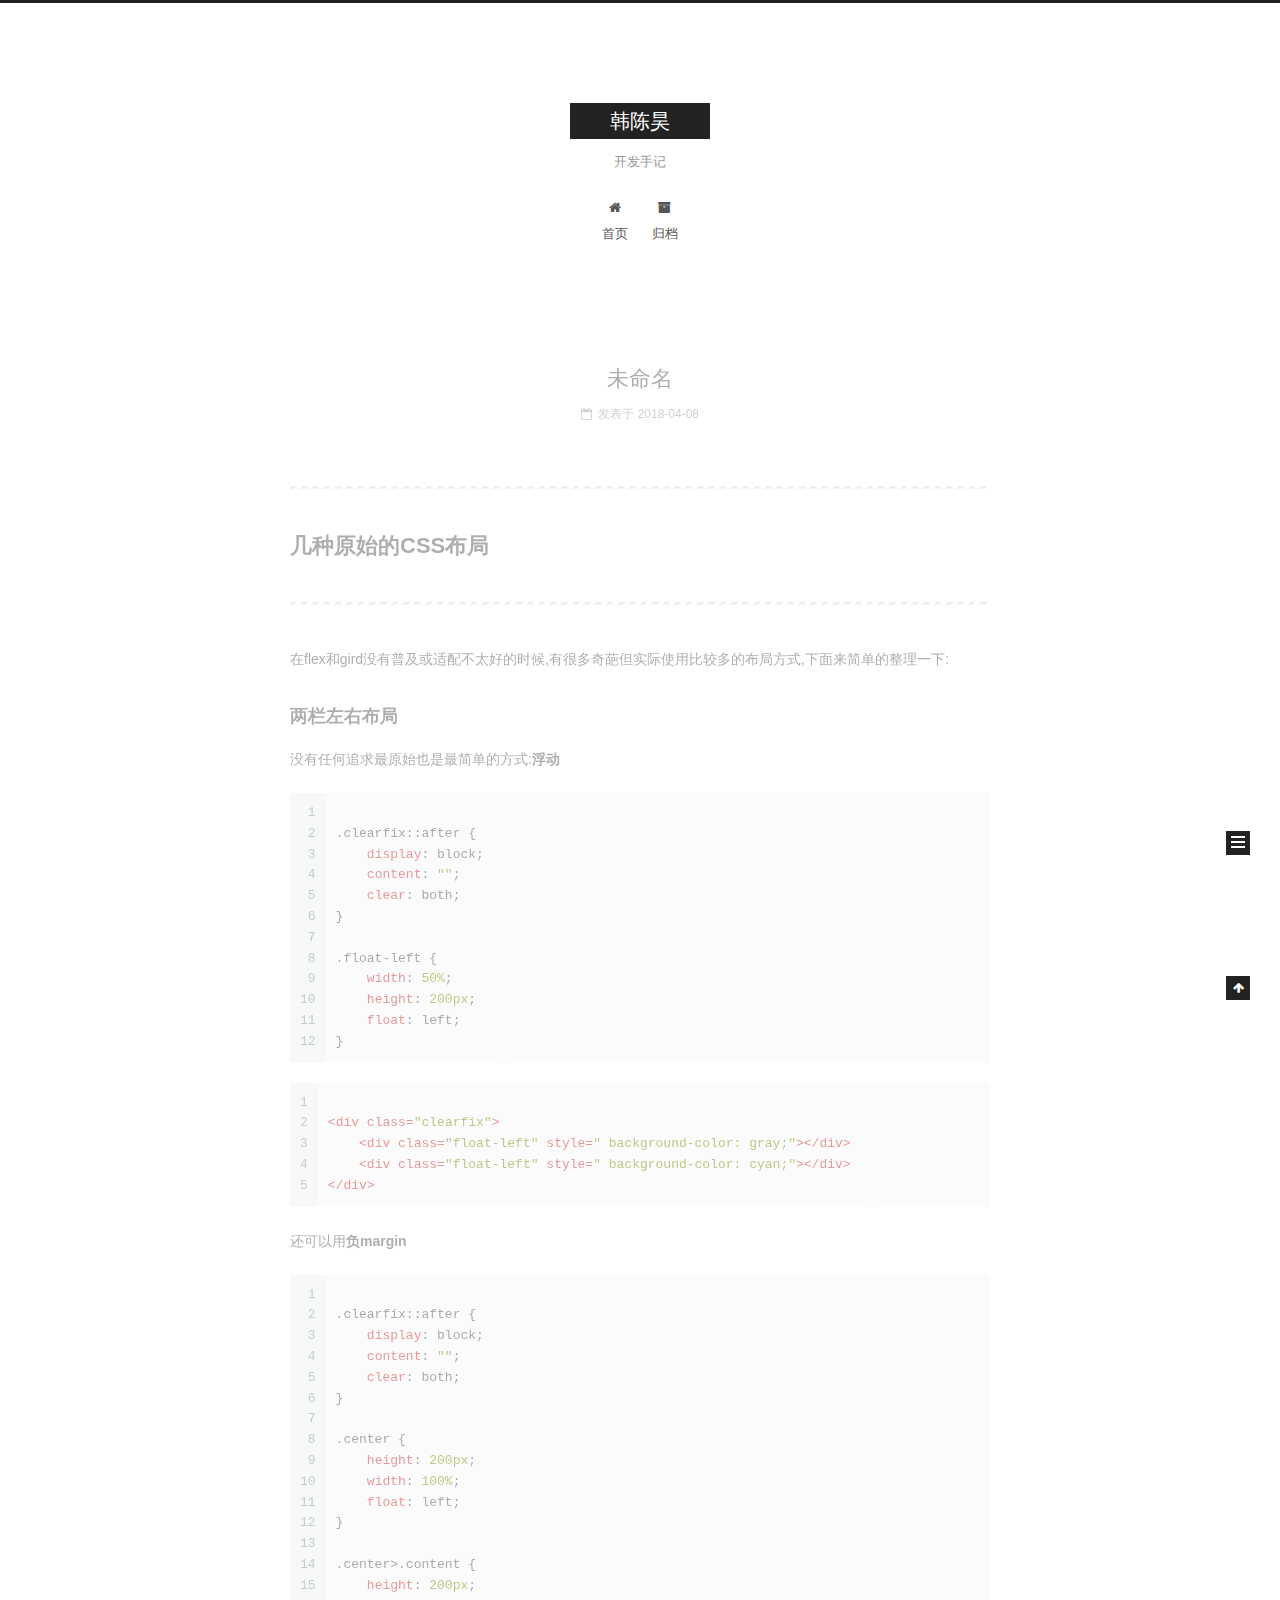
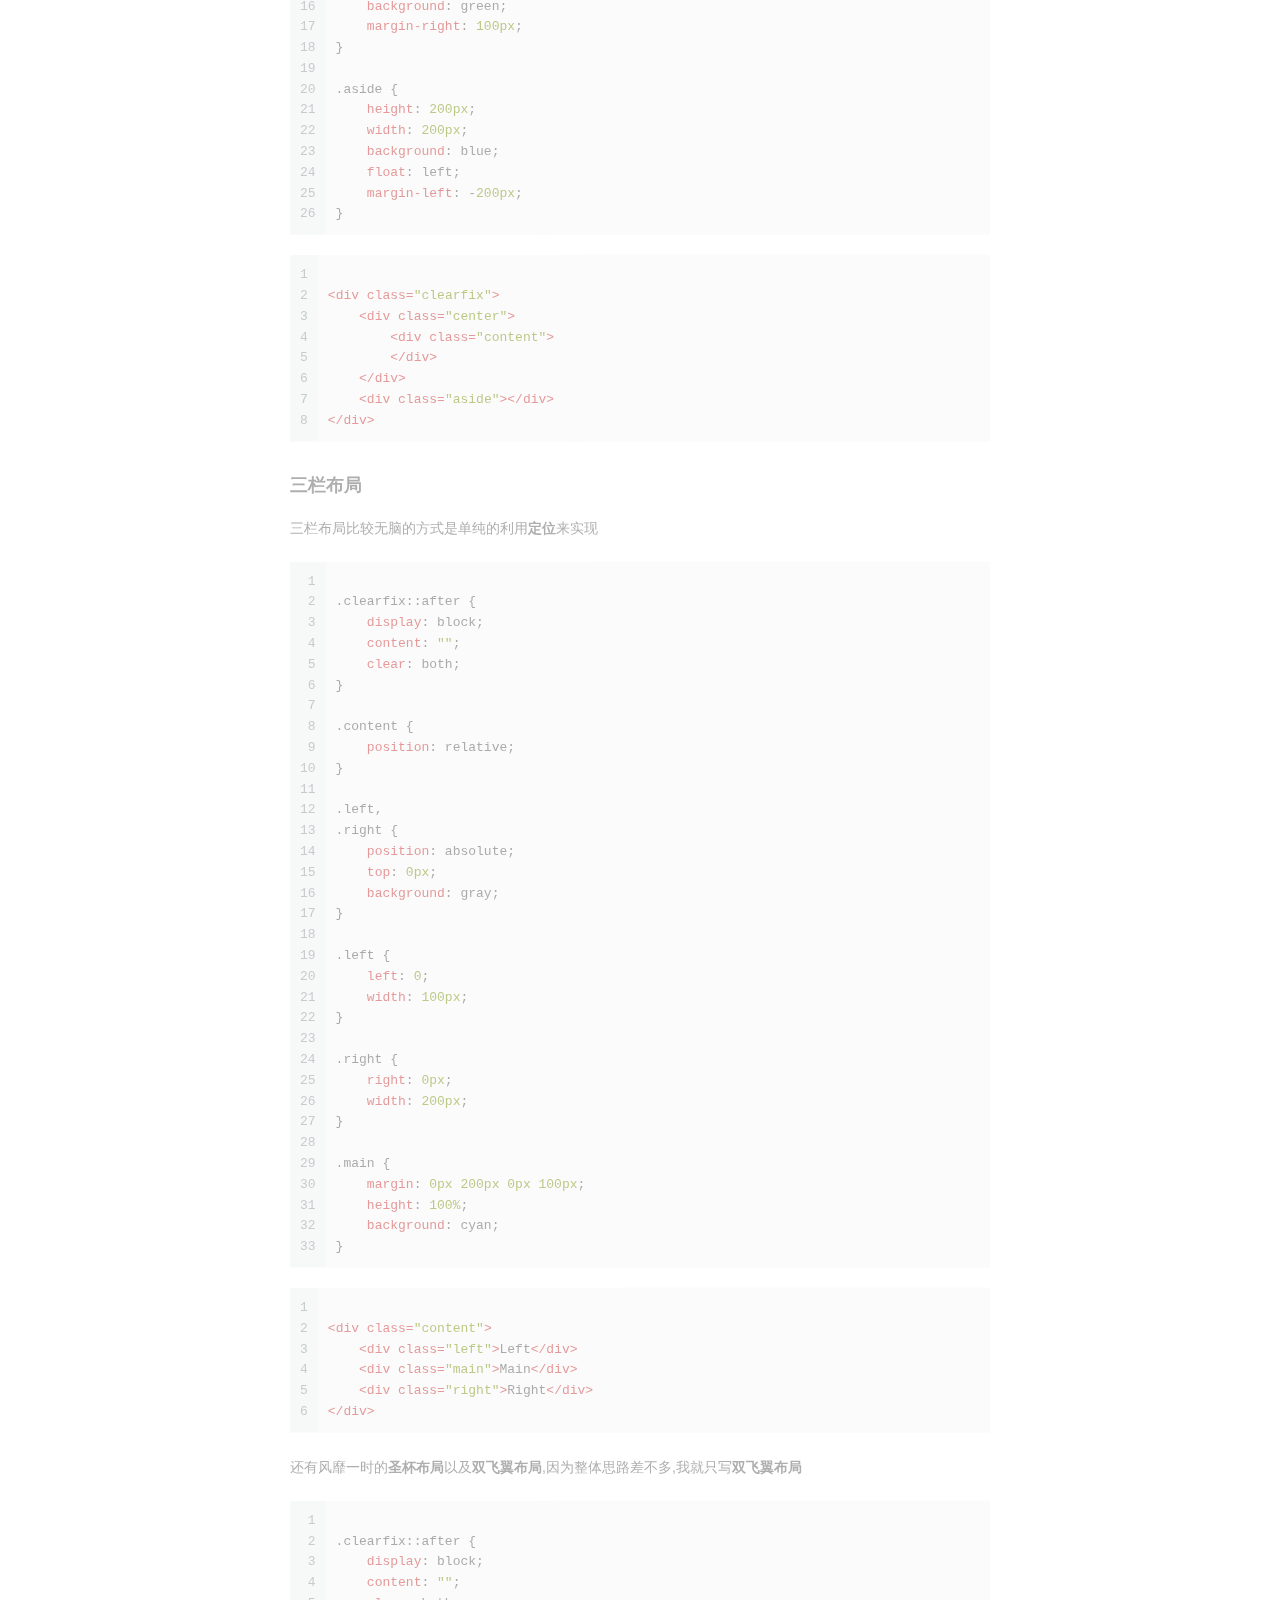
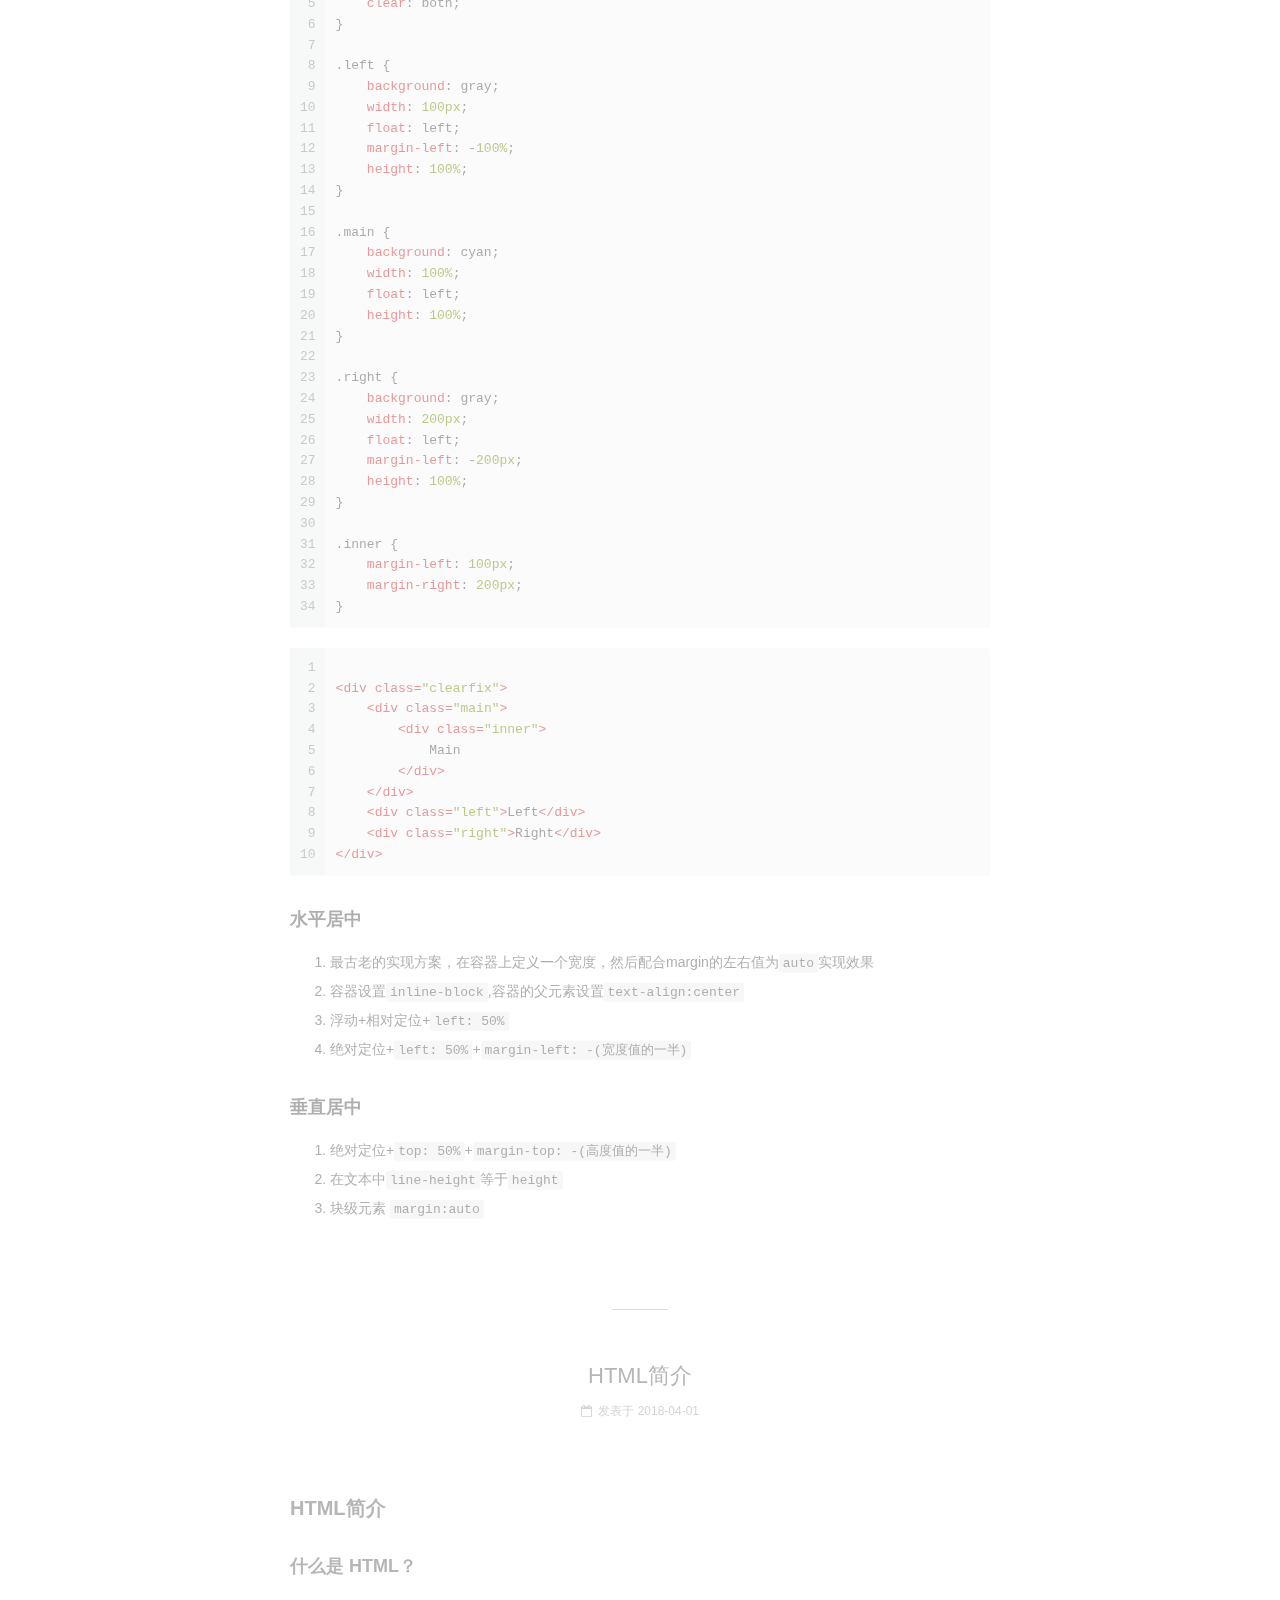
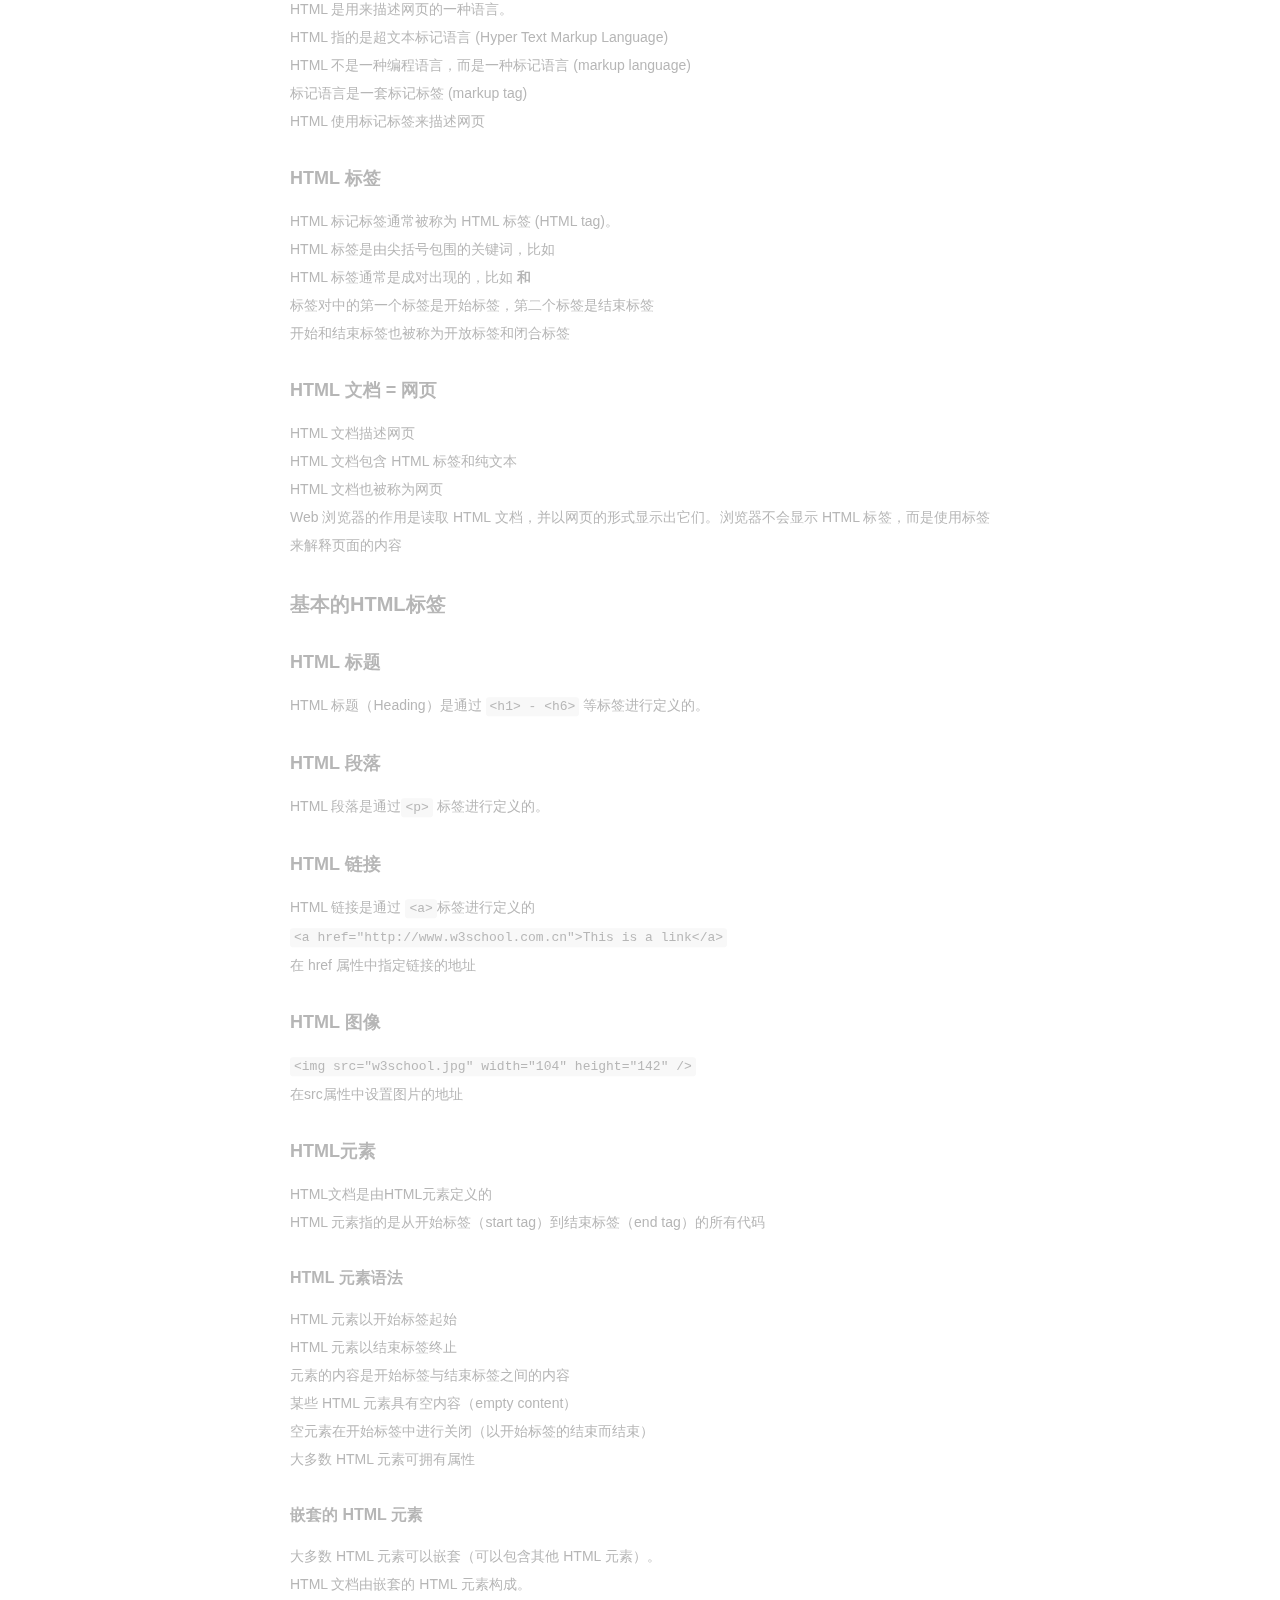
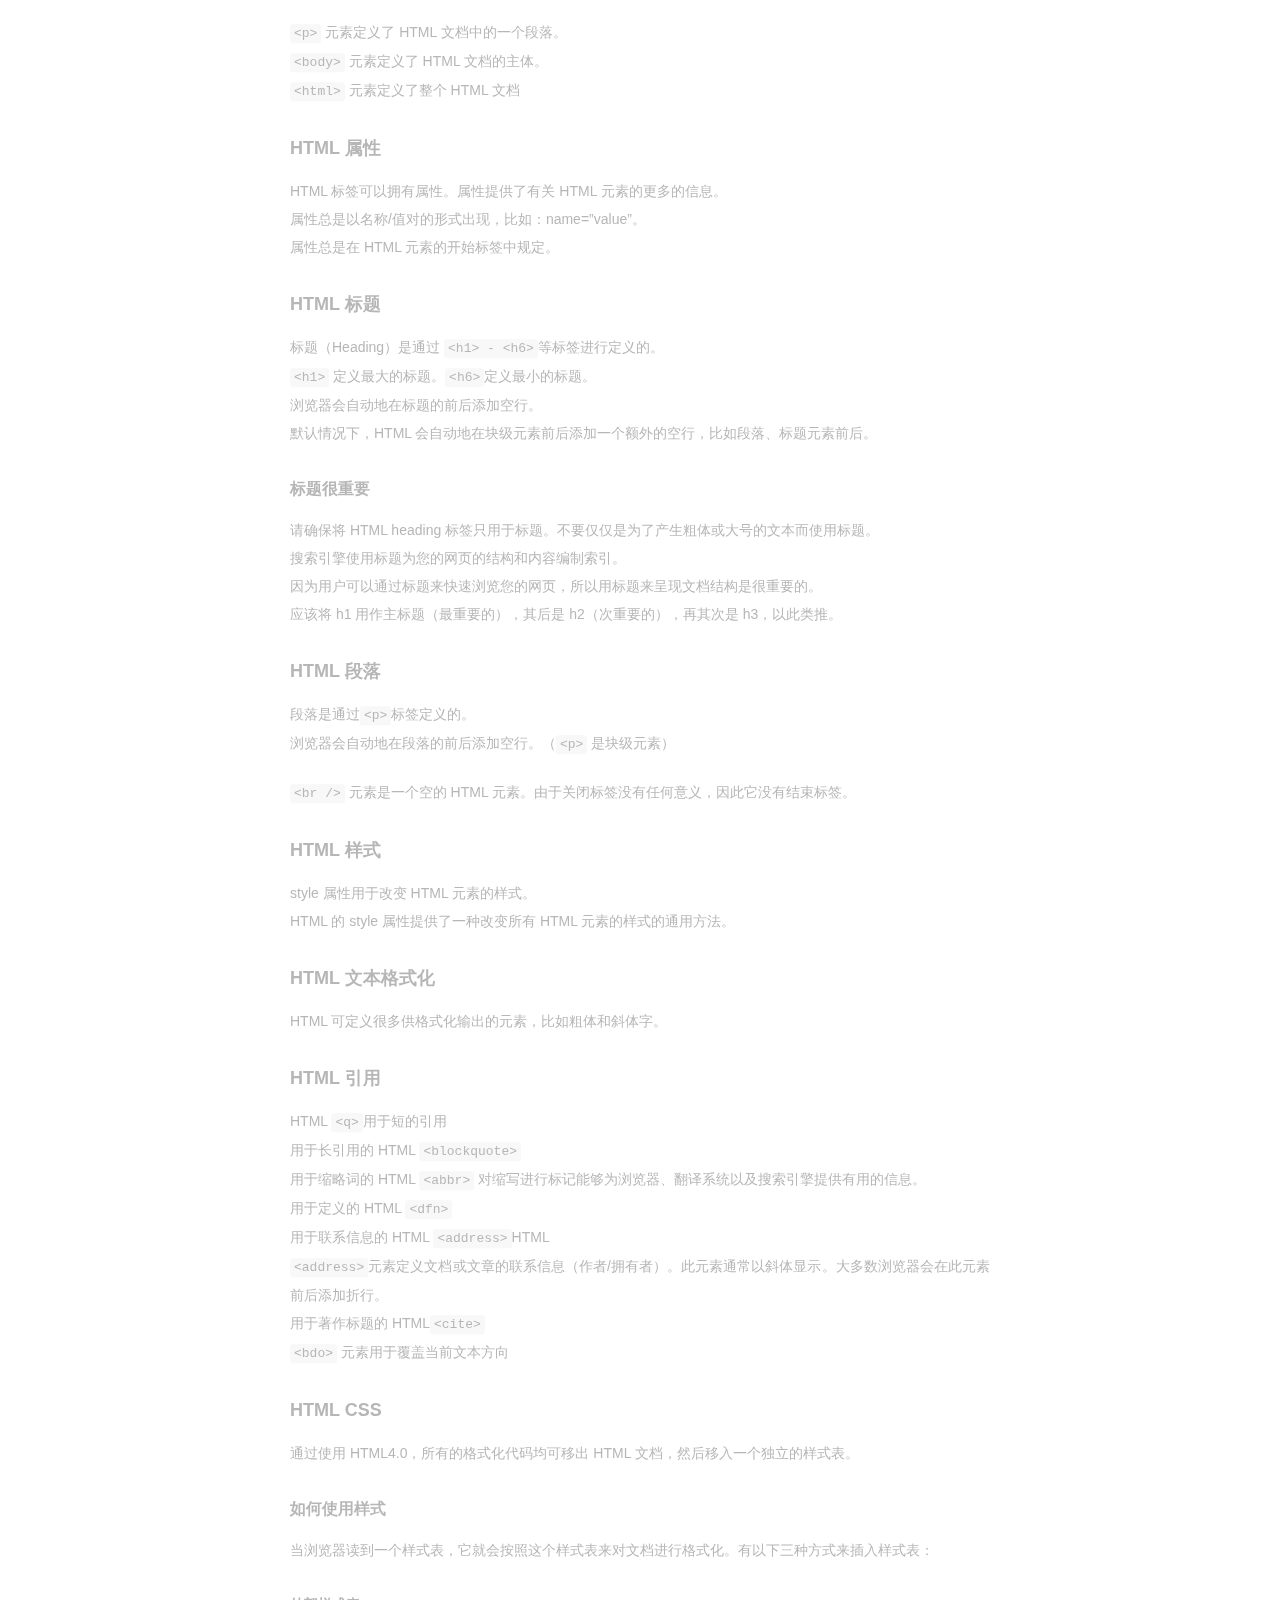
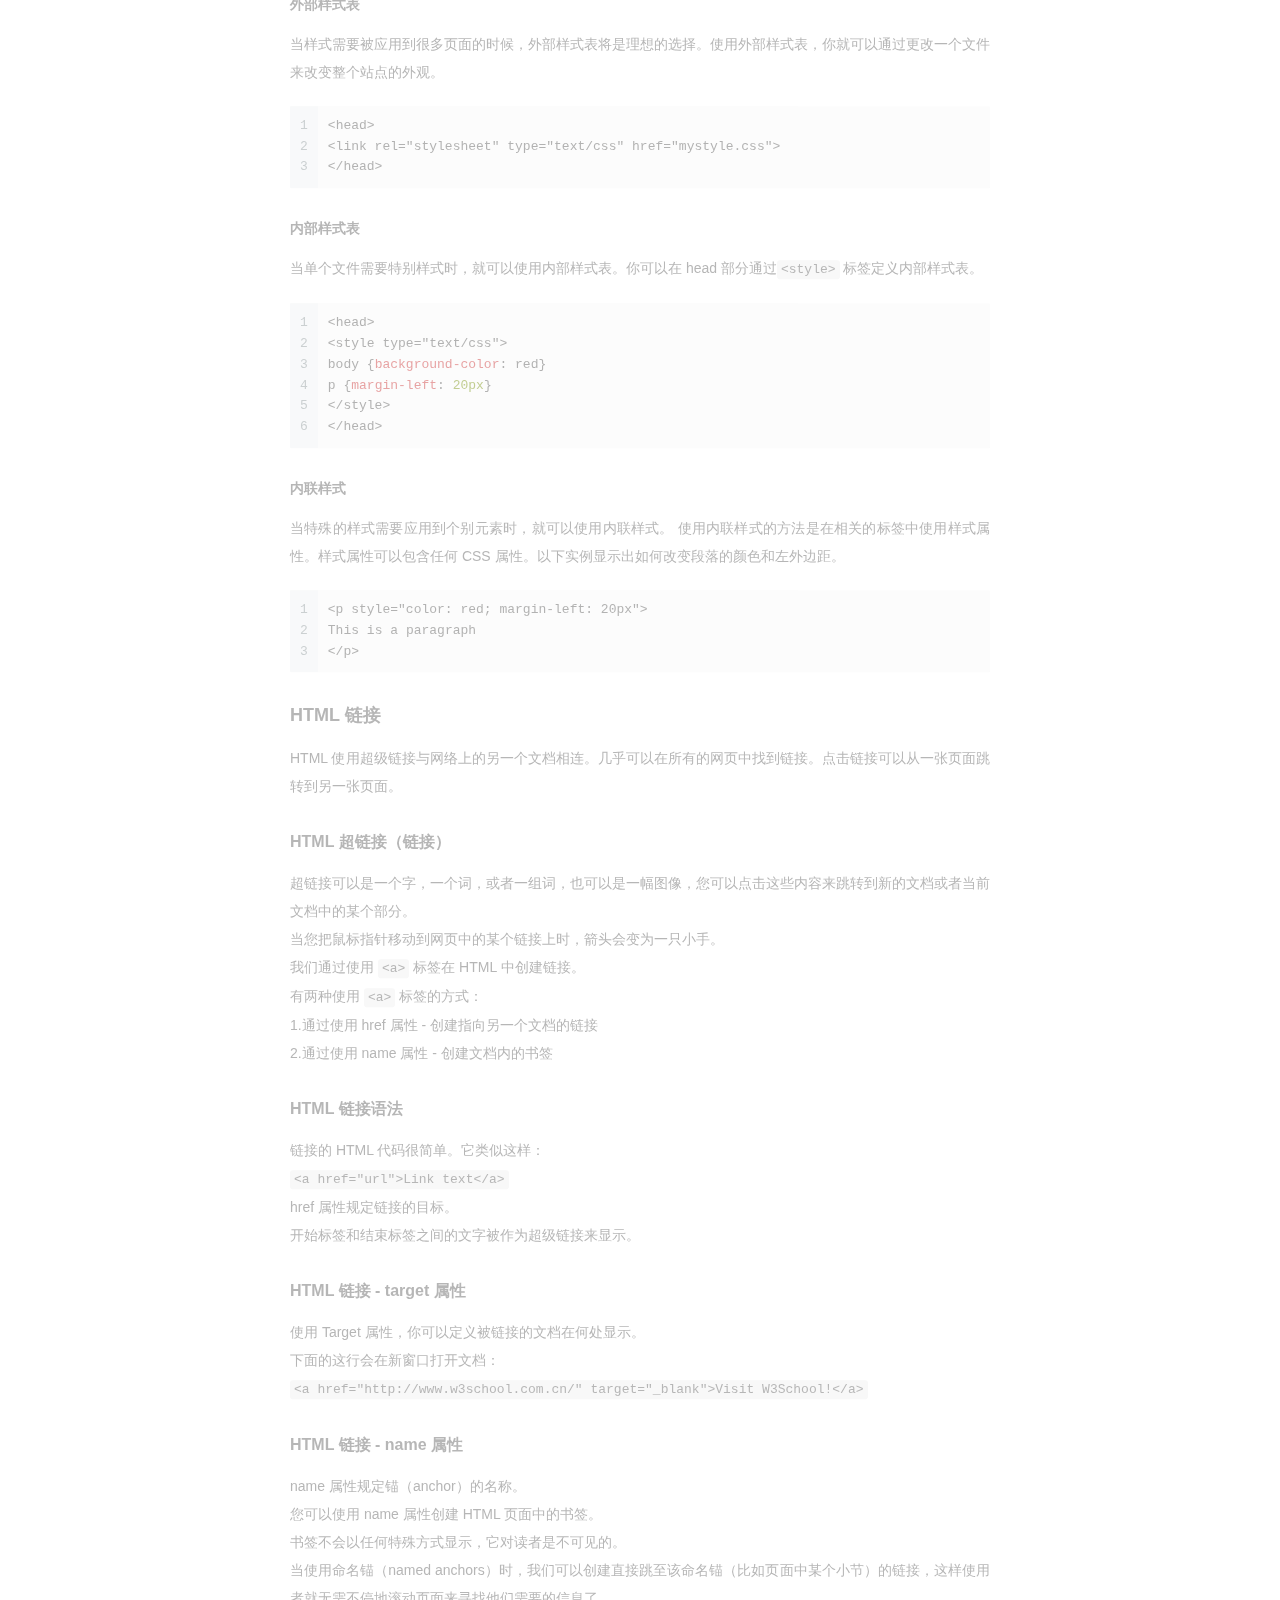
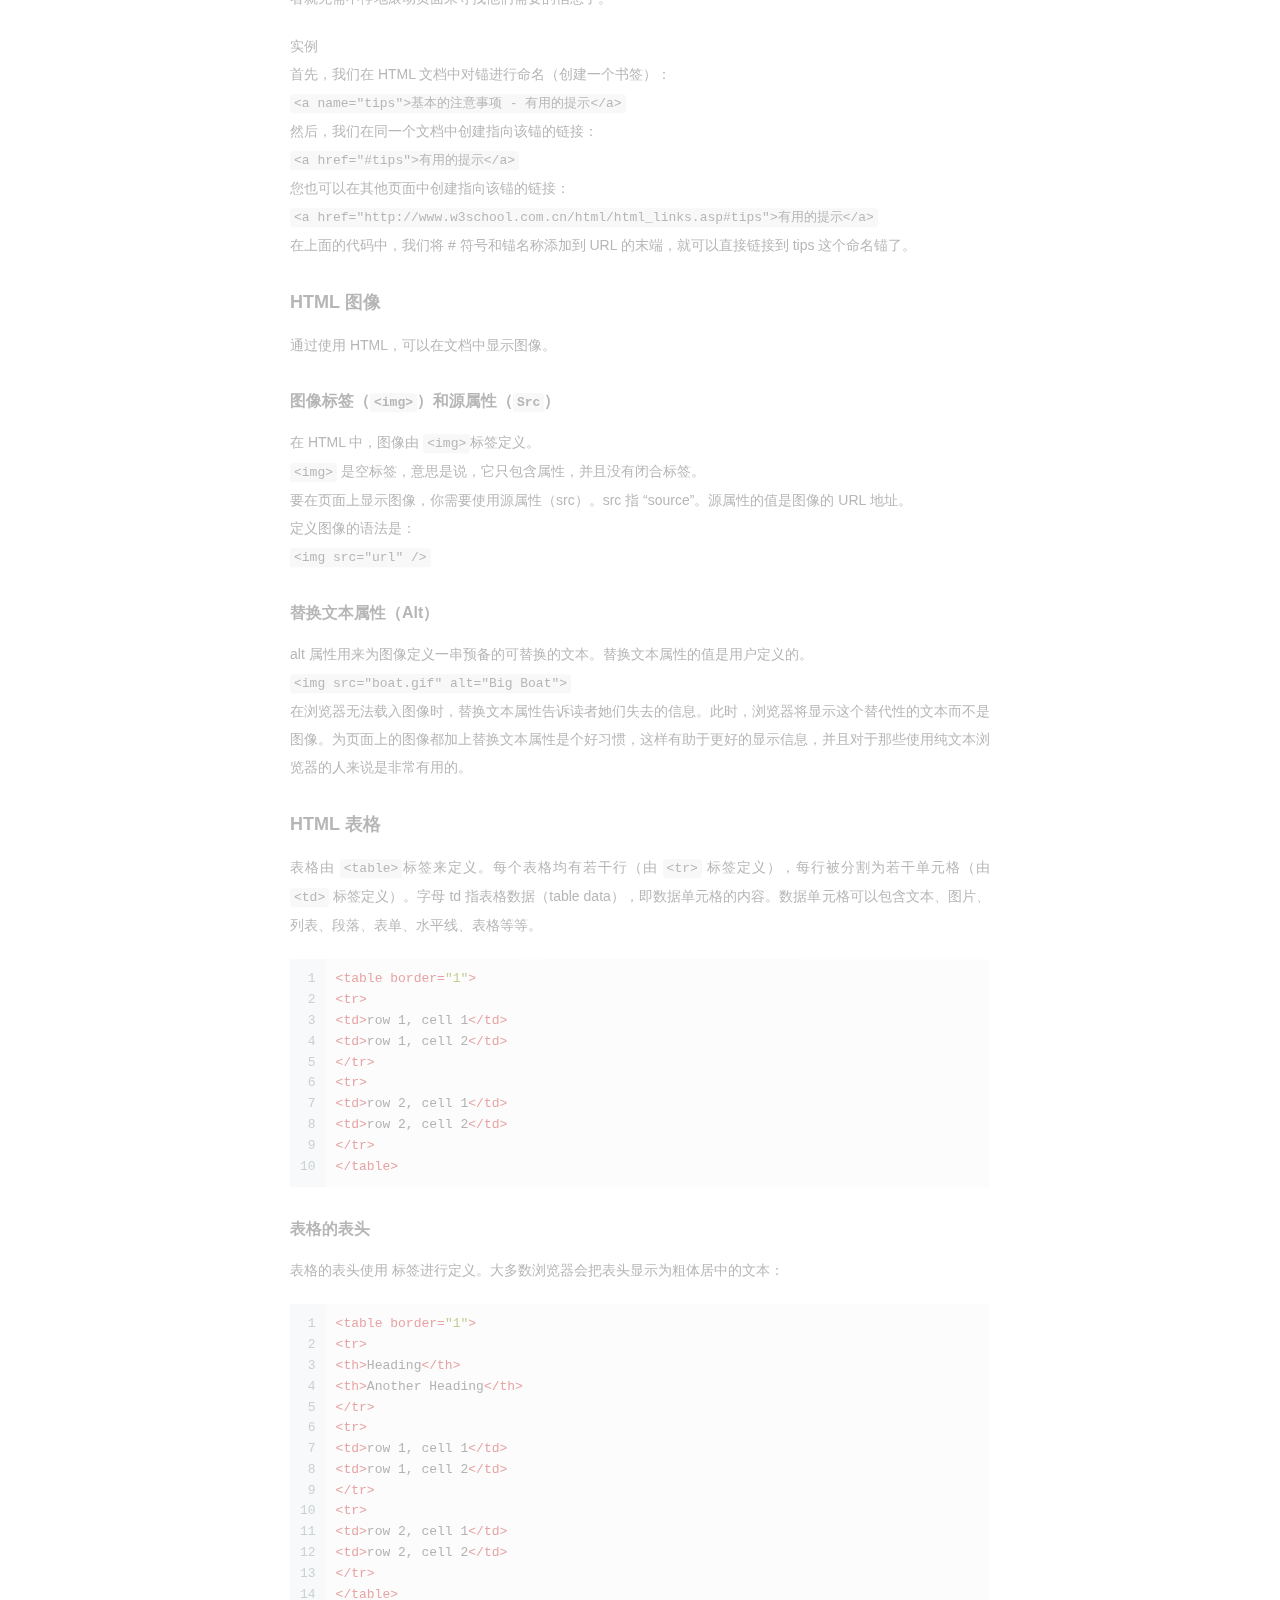
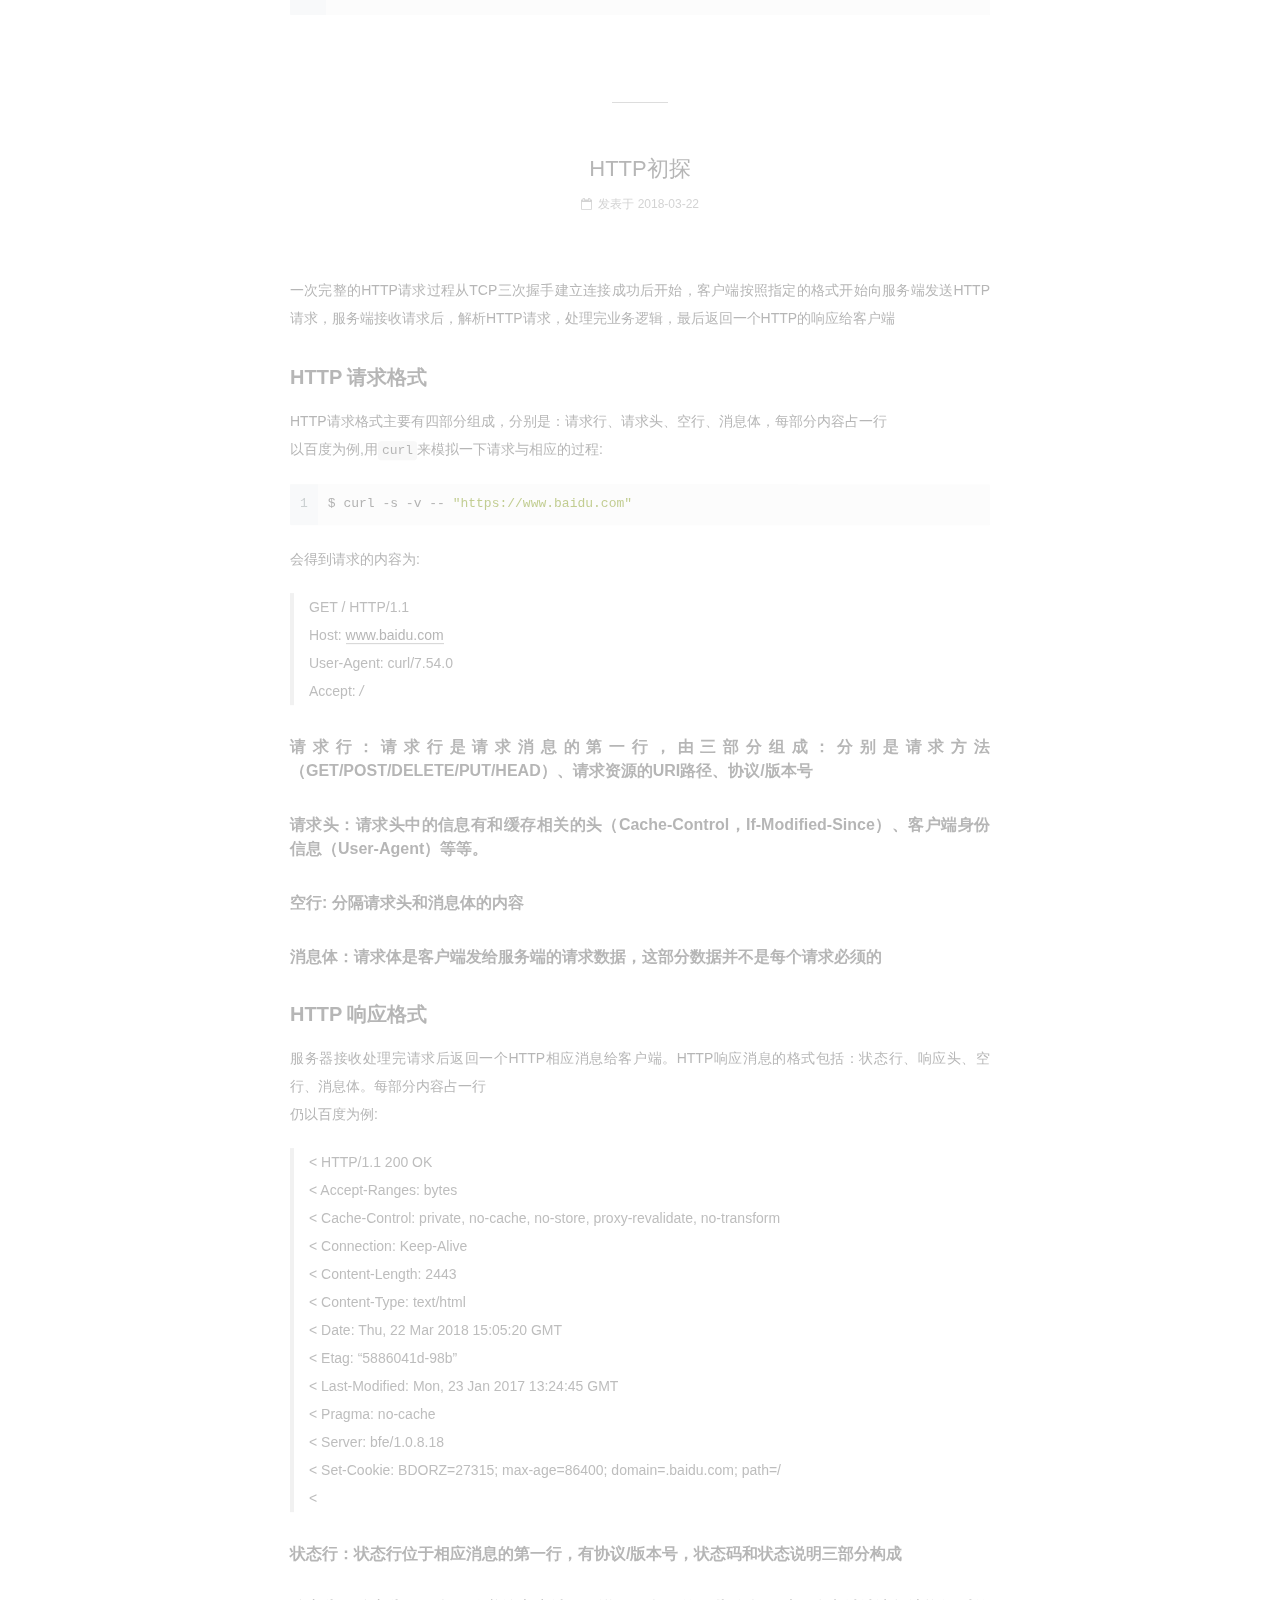
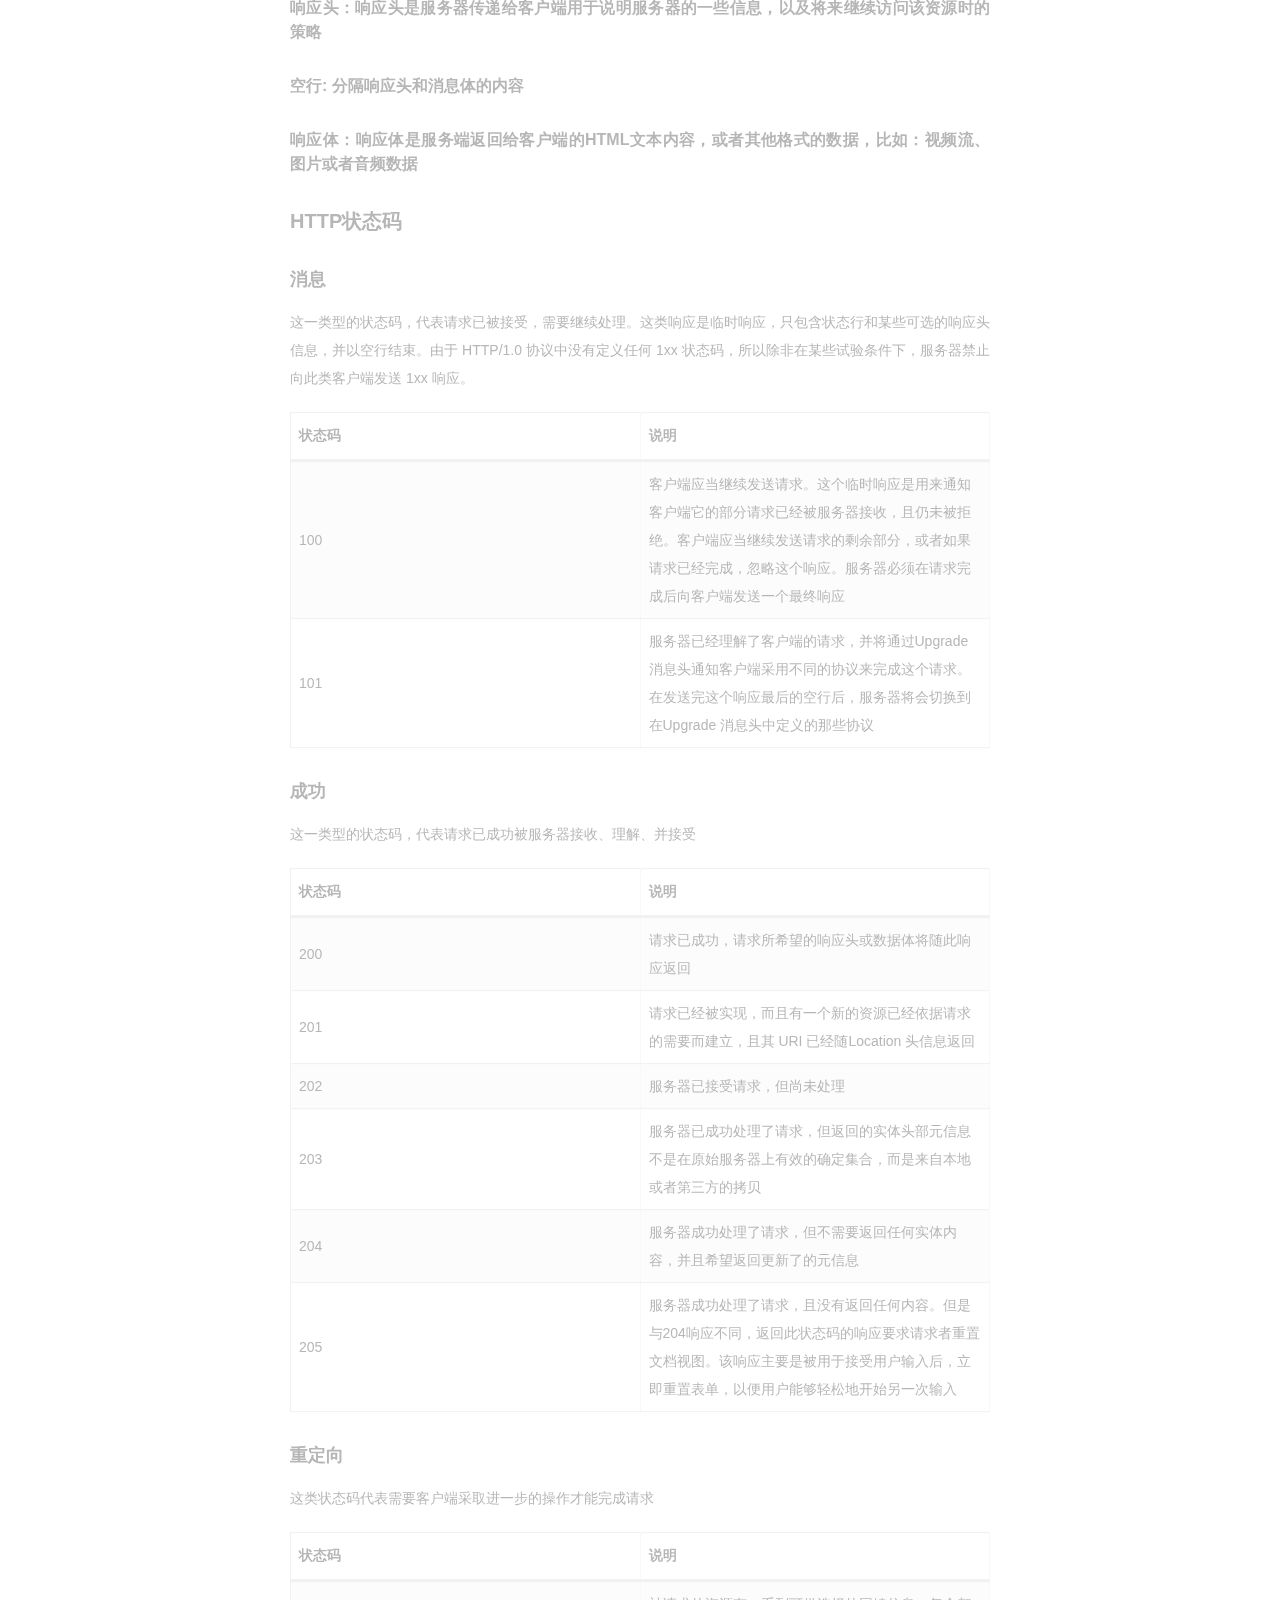
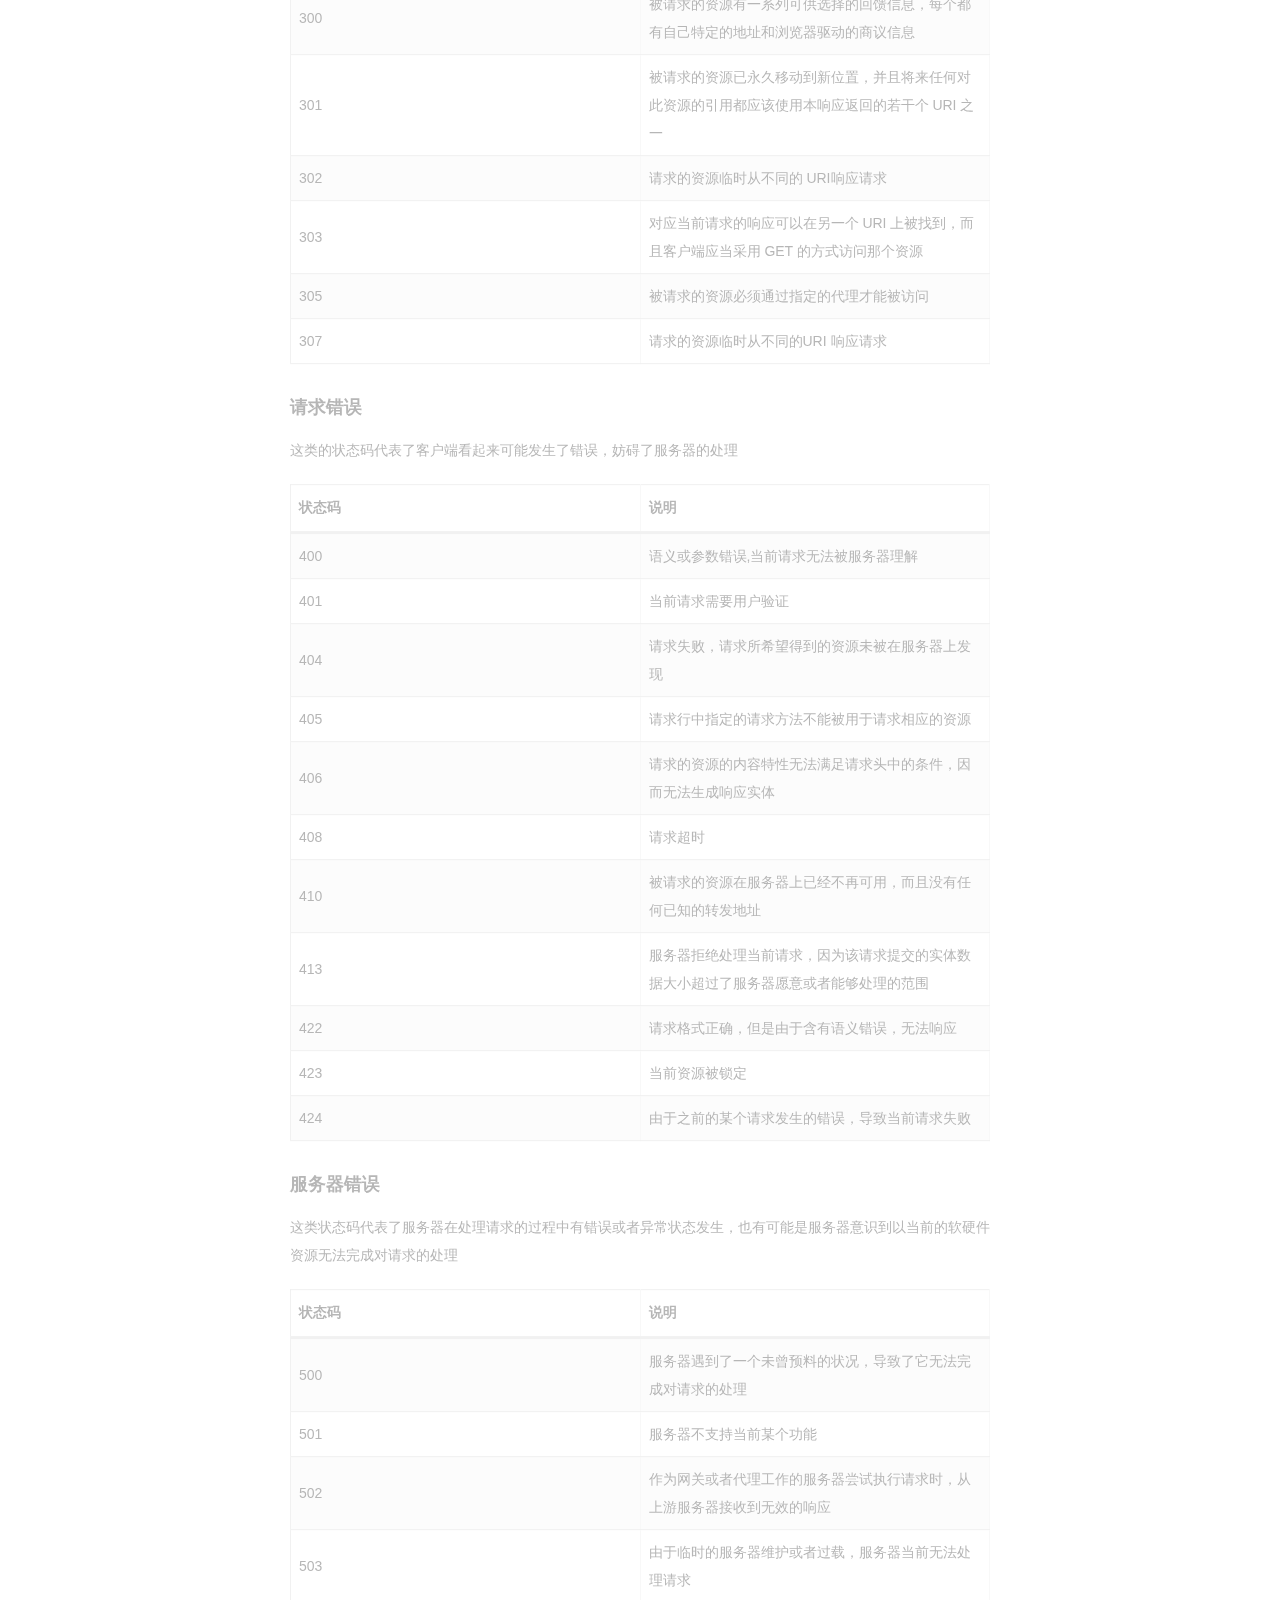
==== commit 5a65cc0e: "Site updated: 2018-04-08 23:36:23" ====
--- a/index.html
+++ b/index.html
@@ -218,6 +218,151 @@
           <div id="content" class="content">
             
   <section id="posts" class="posts-expand">
+    
+      
+
+  
+
+  
+  
+  
+
+  <article class="post post-type-normal" itemscope itemtype="http://schema.org/Article">
+  
+  
+  
+  <div class="post-block">
+    <link itemprop="mainEntityOfPage" href="http://www.hanchenhao.com/2018/04/08/几种原始的CSS布局/">
+
+    <span hidden itemprop="author" itemscope itemtype="http://schema.org/Person">
+      <meta itemprop="name" content="韩陈昊">
+      <meta itemprop="description" content="">
+      <meta itemprop="image" content="/images/avatar.gif">
+    </span>
+
+    <span hidden itemprop="publisher" itemscope itemtype="http://schema.org/Organization">
+      <meta itemprop="name" content="韩陈昊">
+    </span>
+
+    
+      <header class="post-header">
+
+        
+        
+          <h1 class="post-title" itemprop="name headline">
+                
+                <a class="post-title-link" href="/2018/04/08/几种原始的CSS布局/" itemprop="url">未命名</a></h1>
+        
+
+        <div class="post-meta">
+          <span class="post-time">
+            
+              <span class="post-meta-item-icon">
+                <i class="fa fa-calendar-o"></i>
+              </span>
+              
+                <span class="post-meta-item-text">发表于</span>
+              
+              <time title="创建于" itemprop="dateCreated datePublished" datetime="2018-04-08T23:35:33+08:00">
+                2018-04-08
+              </time>
+            
+
+            
+
+            
+          </span>
+
+          
+
+          
+            
+          
+
+          
+          
+
+          
+
+          
+
+          
+
+        </div>
+      </header>
+    
+
+    
+    
+    
+    <div class="post-body" itemprop="articleBody">
+
+      
+      
+
+      
+        
+          
+            <hr>
+<h1 id="几种原始的CSS布局"><a href="#几种原始的CSS布局" class="headerlink" title="几种原始的CSS布局"></a>几种原始的CSS布局</h1><hr>
+<p>在flex和gird没有普及或适配不太好的时候,有很多奇葩但实际使用比较多的布局方式,下面来简单的整理一下:</p>
+<h3 id="两栏左右布局"><a href="#两栏左右布局" class="headerlink" title="两栏左右布局"></a>两栏左右布局</h3><p>没有任何追求最原始也是最简单的方式:<strong>浮动</strong></p>
+<figure class="highlight css"><table><tr><td class="gutter"><pre><span class="line">1</span><br><span class="line">2</span><br><span class="line">3</span><br><span class="line">4</span><br><span class="line">5</span><br><span class="line">6</span><br><span class="line">7</span><br><span class="line">8</span><br><span class="line">9</span><br><span class="line">10</span><br><span class="line">11</span><br><span class="line">12</span><br></pre></td><td class="code"><pre><span class="line"></span><br><span class="line"><span class="selector-class">.clearfix</span><span class="selector-pseudo">::after</span> &#123;</span><br><span class="line">    <span class="attribute">display</span>: block;</span><br><span class="line">    <span class="attribute">content</span>: <span class="string">""</span>;</span><br><span class="line">    <span class="attribute">clear</span>: both;</span><br><span class="line">&#125;</span><br><span class="line"></span><br><span class="line"><span class="selector-class">.float-left</span> &#123;</span><br><span class="line">    <span class="attribute">width</span>: <span class="number">50%</span>;</span><br><span class="line">    <span class="attribute">height</span>: <span class="number">200px</span>;</span><br><span class="line">    <span class="attribute">float</span>: left;</span><br><span class="line">&#125;</span><br></pre></td></tr></table></figure>
+<figure class="highlight html"><table><tr><td class="gutter"><pre><span class="line">1</span><br><span class="line">2</span><br><span class="line">3</span><br><span class="line">4</span><br><span class="line">5</span><br></pre></td><td class="code"><pre><span class="line"></span><br><span class="line"><span class="tag">&lt;<span class="name">div</span> <span class="attr">class</span>=<span class="string">"clearfix"</span>&gt;</span></span><br><span class="line">    <span class="tag">&lt;<span class="name">div</span> <span class="attr">class</span>=<span class="string">"float-left"</span> <span class="attr">style</span>=<span class="string">" background-color: gray;"</span>&gt;</span><span class="tag">&lt;/<span class="name">div</span>&gt;</span></span><br><span class="line">    <span class="tag">&lt;<span class="name">div</span> <span class="attr">class</span>=<span class="string">"float-left"</span> <span class="attr">style</span>=<span class="string">" background-color: cyan;"</span>&gt;</span><span class="tag">&lt;/<span class="name">div</span>&gt;</span></span><br><span class="line"><span class="tag">&lt;/<span class="name">div</span>&gt;</span></span><br></pre></td></tr></table></figure>
+<p>还可以用<strong>负margin</strong></p>
+<figure class="highlight css"><table><tr><td class="gutter"><pre><span class="line">1</span><br><span class="line">2</span><br><span class="line">3</span><br><span class="line">4</span><br><span class="line">5</span><br><span class="line">6</span><br><span class="line">7</span><br><span class="line">8</span><br><span class="line">9</span><br><span class="line">10</span><br><span class="line">11</span><br><span class="line">12</span><br><span class="line">13</span><br><span class="line">14</span><br><span class="line">15</span><br><span class="line">16</span><br><span class="line">17</span><br><span class="line">18</span><br><span class="line">19</span><br><span class="line">20</span><br><span class="line">21</span><br><span class="line">22</span><br><span class="line">23</span><br><span class="line">24</span><br><span class="line">25</span><br><span class="line">26</span><br></pre></td><td class="code"><pre><span class="line"></span><br><span class="line"><span class="selector-class">.clearfix</span><span class="selector-pseudo">::after</span> &#123;</span><br><span class="line">    <span class="attribute">display</span>: block;</span><br><span class="line">    <span class="attribute">content</span>: <span class="string">""</span>;</span><br><span class="line">    <span class="attribute">clear</span>: both;</span><br><span class="line">&#125;</span><br><span class="line"></span><br><span class="line"><span class="selector-class">.center</span> &#123;</span><br><span class="line">    <span class="attribute">height</span>: <span class="number">200px</span>;</span><br><span class="line">    <span class="attribute">width</span>: <span class="number">100%</span>;</span><br><span class="line">    <span class="attribute">float</span>: left;</span><br><span class="line">&#125;</span><br><span class="line"></span><br><span class="line"><span class="selector-class">.center</span>&gt;<span class="selector-class">.content</span> &#123;</span><br><span class="line">    <span class="attribute">height</span>: <span class="number">200px</span>;</span><br><span class="line">    <span class="attribute">background</span>: green;</span><br><span class="line">    <span class="attribute">margin-right</span>: <span class="number">100px</span>;</span><br><span class="line">&#125;</span><br><span class="line"></span><br><span class="line"><span class="selector-class">.aside</span> &#123;</span><br><span class="line">    <span class="attribute">height</span>: <span class="number">200px</span>;</span><br><span class="line">    <span class="attribute">width</span>: <span class="number">200px</span>;</span><br><span class="line">    <span class="attribute">background</span>: blue;</span><br><span class="line">    <span class="attribute">float</span>: left;</span><br><span class="line">    <span class="attribute">margin-left</span>: -<span class="number">200px</span>;</span><br><span class="line">&#125;</span><br></pre></td></tr></table></figure>
+<figure class="highlight html"><table><tr><td class="gutter"><pre><span class="line">1</span><br><span class="line">2</span><br><span class="line">3</span><br><span class="line">4</span><br><span class="line">5</span><br><span class="line">6</span><br><span class="line">7</span><br><span class="line">8</span><br></pre></td><td class="code"><pre><span class="line"></span><br><span class="line"><span class="tag">&lt;<span class="name">div</span> <span class="attr">class</span>=<span class="string">"clearfix"</span>&gt;</span></span><br><span class="line">    <span class="tag">&lt;<span class="name">div</span> <span class="attr">class</span>=<span class="string">"center"</span>&gt;</span></span><br><span class="line">        <span class="tag">&lt;<span class="name">div</span> <span class="attr">class</span>=<span class="string">"content"</span>&gt;</span></span><br><span class="line">        <span class="tag">&lt;/<span class="name">div</span>&gt;</span></span><br><span class="line">    <span class="tag">&lt;/<span class="name">div</span>&gt;</span></span><br><span class="line">    <span class="tag">&lt;<span class="name">div</span> <span class="attr">class</span>=<span class="string">"aside"</span>&gt;</span><span class="tag">&lt;/<span class="name">div</span>&gt;</span></span><br><span class="line"><span class="tag">&lt;/<span class="name">div</span>&gt;</span></span><br></pre></td></tr></table></figure>
+<h3 id="三栏布局"><a href="#三栏布局" class="headerlink" title="三栏布局"></a>三栏布局</h3><p>三栏布局比较无脑的方式是单纯的利用<strong>定位</strong>来实现</p>
+<figure class="highlight css"><table><tr><td class="gutter"><pre><span class="line">1</span><br><span class="line">2</span><br><span class="line">3</span><br><span class="line">4</span><br><span class="line">5</span><br><span class="line">6</span><br><span class="line">7</span><br><span class="line">8</span><br><span class="line">9</span><br><span class="line">10</span><br><span class="line">11</span><br><span class="line">12</span><br><span class="line">13</span><br><span class="line">14</span><br><span class="line">15</span><br><span class="line">16</span><br><span class="line">17</span><br><span class="line">18</span><br><span class="line">19</span><br><span class="line">20</span><br><span class="line">21</span><br><span class="line">22</span><br><span class="line">23</span><br><span class="line">24</span><br><span class="line">25</span><br><span class="line">26</span><br><span class="line">27</span><br><span class="line">28</span><br><span class="line">29</span><br><span class="line">30</span><br><span class="line">31</span><br><span class="line">32</span><br><span class="line">33</span><br></pre></td><td class="code"><pre><span class="line"></span><br><span class="line"><span class="selector-class">.clearfix</span><span class="selector-pseudo">::after</span> &#123;</span><br><span class="line">    <span class="attribute">display</span>: block;</span><br><span class="line">    <span class="attribute">content</span>: <span class="string">""</span>;</span><br><span class="line">    <span class="attribute">clear</span>: both;</span><br><span class="line">&#125;</span><br><span class="line"></span><br><span class="line"><span class="selector-class">.content</span> &#123;</span><br><span class="line">    <span class="attribute">position</span>: relative;</span><br><span class="line">&#125;</span><br><span class="line"></span><br><span class="line"><span class="selector-class">.left</span>,</span><br><span class="line"><span class="selector-class">.right</span> &#123;</span><br><span class="line">    <span class="attribute">position</span>: absolute;</span><br><span class="line">    <span class="attribute">top</span>: <span class="number">0px</span>;</span><br><span class="line">    <span class="attribute">background</span>: gray;</span><br><span class="line">&#125;</span><br><span class="line"></span><br><span class="line"><span class="selector-class">.left</span> &#123;</span><br><span class="line">    <span class="attribute">left</span>: <span class="number">0</span>;</span><br><span class="line">    <span class="attribute">width</span>: <span class="number">100px</span>;</span><br><span class="line">&#125;</span><br><span class="line"></span><br><span class="line"><span class="selector-class">.right</span> &#123;</span><br><span class="line">    <span class="attribute">right</span>: <span class="number">0px</span>;</span><br><span class="line">    <span class="attribute">width</span>: <span class="number">200px</span>;</span><br><span class="line">&#125;</span><br><span class="line"></span><br><span class="line"><span class="selector-class">.main</span> &#123;</span><br><span class="line">    <span class="attribute">margin</span>: <span class="number">0px</span> <span class="number">200px</span> <span class="number">0px</span> <span class="number">100px</span>;</span><br><span class="line">    <span class="attribute">height</span>: <span class="number">100%</span>;</span><br><span class="line">    <span class="attribute">background</span>: cyan;</span><br><span class="line">&#125;</span><br></pre></td></tr></table></figure>
+<figure class="highlight html"><table><tr><td class="gutter"><pre><span class="line">1</span><br><span class="line">2</span><br><span class="line">3</span><br><span class="line">4</span><br><span class="line">5</span><br><span class="line">6</span><br></pre></td><td class="code"><pre><span class="line"></span><br><span class="line"><span class="tag">&lt;<span class="name">div</span> <span class="attr">class</span>=<span class="string">"content"</span>&gt;</span></span><br><span class="line">    <span class="tag">&lt;<span class="name">div</span> <span class="attr">class</span>=<span class="string">"left"</span>&gt;</span>Left<span class="tag">&lt;/<span class="name">div</span>&gt;</span></span><br><span class="line">    <span class="tag">&lt;<span class="name">div</span> <span class="attr">class</span>=<span class="string">"main"</span>&gt;</span>Main<span class="tag">&lt;/<span class="name">div</span>&gt;</span></span><br><span class="line">    <span class="tag">&lt;<span class="name">div</span> <span class="attr">class</span>=<span class="string">"right"</span>&gt;</span>Right<span class="tag">&lt;/<span class="name">div</span>&gt;</span></span><br><span class="line"><span class="tag">&lt;/<span class="name">div</span>&gt;</span></span><br></pre></td></tr></table></figure>
+<p>还有风靡一时的<strong>圣杯布局</strong>以及<strong>双飞翼布局</strong>,因为整体思路差不多,我就只写<strong>双飞翼布局</strong></p>
+<figure class="highlight css"><table><tr><td class="gutter"><pre><span class="line">1</span><br><span class="line">2</span><br><span class="line">3</span><br><span class="line">4</span><br><span class="line">5</span><br><span class="line">6</span><br><span class="line">7</span><br><span class="line">8</span><br><span class="line">9</span><br><span class="line">10</span><br><span class="line">11</span><br><span class="line">12</span><br><span class="line">13</span><br><span class="line">14</span><br><span class="line">15</span><br><span class="line">16</span><br><span class="line">17</span><br><span class="line">18</span><br><span class="line">19</span><br><span class="line">20</span><br><span class="line">21</span><br><span class="line">22</span><br><span class="line">23</span><br><span class="line">24</span><br><span class="line">25</span><br><span class="line">26</span><br><span class="line">27</span><br><span class="line">28</span><br><span class="line">29</span><br><span class="line">30</span><br><span class="line">31</span><br><span class="line">32</span><br><span class="line">33</span><br><span class="line">34</span><br></pre></td><td class="code"><pre><span class="line"></span><br><span class="line"><span class="selector-class">.clearfix</span><span class="selector-pseudo">::after</span> &#123;</span><br><span class="line">    <span class="attribute">display</span>: block;</span><br><span class="line">    <span class="attribute">content</span>: <span class="string">""</span>;</span><br><span class="line">    <span class="attribute">clear</span>: both;</span><br><span class="line">&#125;</span><br><span class="line"></span><br><span class="line"><span class="selector-class">.left</span> &#123;</span><br><span class="line">    <span class="attribute">background</span>: gray;</span><br><span class="line">    <span class="attribute">width</span>: <span class="number">100px</span>;</span><br><span class="line">    <span class="attribute">float</span>: left;</span><br><span class="line">    <span class="attribute">margin-left</span>: -<span class="number">100%</span>;</span><br><span class="line">    <span class="attribute">height</span>: <span class="number">100%</span>;</span><br><span class="line">&#125;</span><br><span class="line"></span><br><span class="line"><span class="selector-class">.main</span> &#123;</span><br><span class="line">    <span class="attribute">background</span>: cyan;</span><br><span class="line">    <span class="attribute">width</span>: <span class="number">100%</span>;</span><br><span class="line">    <span class="attribute">float</span>: left;</span><br><span class="line">    <span class="attribute">height</span>: <span class="number">100%</span>;</span><br><span class="line">&#125;</span><br><span class="line"></span><br><span class="line"><span class="selector-class">.right</span> &#123;</span><br><span class="line">    <span class="attribute">background</span>: gray;</span><br><span class="line">    <span class="attribute">width</span>: <span class="number">200px</span>;</span><br><span class="line">    <span class="attribute">float</span>: left;</span><br><span class="line">    <span class="attribute">margin-left</span>: -<span class="number">200px</span>;</span><br><span class="line">    <span class="attribute">height</span>: <span class="number">100%</span>;</span><br><span class="line">&#125;</span><br><span class="line"></span><br><span class="line"><span class="selector-class">.inner</span> &#123;</span><br><span class="line">    <span class="attribute">margin-left</span>: <span class="number">100px</span>;</span><br><span class="line">    <span class="attribute">margin-right</span>: <span class="number">200px</span>;</span><br><span class="line">&#125;</span><br></pre></td></tr></table></figure>
+<figure class="highlight html"><table><tr><td class="gutter"><pre><span class="line">1</span><br><span class="line">2</span><br><span class="line">3</span><br><span class="line">4</span><br><span class="line">5</span><br><span class="line">6</span><br><span class="line">7</span><br><span class="line">8</span><br><span class="line">9</span><br><span class="line">10</span><br></pre></td><td class="code"><pre><span class="line"></span><br><span class="line"><span class="tag">&lt;<span class="name">div</span> <span class="attr">class</span>=<span class="string">"clearfix"</span>&gt;</span></span><br><span class="line">    <span class="tag">&lt;<span class="name">div</span> <span class="attr">class</span>=<span class="string">"main"</span>&gt;</span></span><br><span class="line">        <span class="tag">&lt;<span class="name">div</span> <span class="attr">class</span>=<span class="string">"inner"</span>&gt;</span></span><br><span class="line">            Main</span><br><span class="line">        <span class="tag">&lt;/<span class="name">div</span>&gt;</span></span><br><span class="line">    <span class="tag">&lt;/<span class="name">div</span>&gt;</span></span><br><span class="line">    <span class="tag">&lt;<span class="name">div</span> <span class="attr">class</span>=<span class="string">"left"</span>&gt;</span>Left<span class="tag">&lt;/<span class="name">div</span>&gt;</span></span><br><span class="line">    <span class="tag">&lt;<span class="name">div</span> <span class="attr">class</span>=<span class="string">"right"</span>&gt;</span>Right<span class="tag">&lt;/<span class="name">div</span>&gt;</span></span><br><span class="line"><span class="tag">&lt;/<span class="name">div</span>&gt;</span></span><br></pre></td></tr></table></figure>
+<h3 id="水平居中"><a href="#水平居中" class="headerlink" title="水平居中"></a>水平居中</h3><ol>
+<li>最古老的实现方案，在容器上定义一个宽度，然后配合margin的左右值为<code>auto</code>实现效果</li>
+<li>容器设置<code>inline-block</code>,容器的父元素设置<code>text-align:center</code></li>
+<li>浮动+相对定位+<code>left: 50%</code></li>
+<li>绝对定位+<code>left: 50%</code>+<code>margin-left: -(宽度值的一半)</code></li>
+</ol>
+<h3 id="垂直居中"><a href="#垂直居中" class="headerlink" title="垂直居中"></a>垂直居中</h3><ol>
+<li>绝对定位+<code>top: 50%</code>+<code>margin-top: -(高度值的一半)</code></li>
+<li>在文本中<code>line-height</code>等于<code>height</code></li>
+<li>块级元素 <code>margin:auto</code></li>
+</ol>
+
+          
+        
+      
+    </div>
+    
+    
+    
+
+    
+
+    
+
+    
+
+    <footer class="post-footer">
+      
+
+      
+
+      
+
+      
+      
+        <div class="post-eof"></div>
+      
+    </footer>
+  </div>
+  
+  
+  
+  </article>
+
+
     
       
 
@@ -1130,7 +1275,7 @@
               
                 <a href="/archives/">
               
-                  <span class="site-state-item-count">4</span>
+                  <span class="site-state-item-count">5</span>
                   <span class="site-state-item-name">日志</span>
                 </a>
               </div>
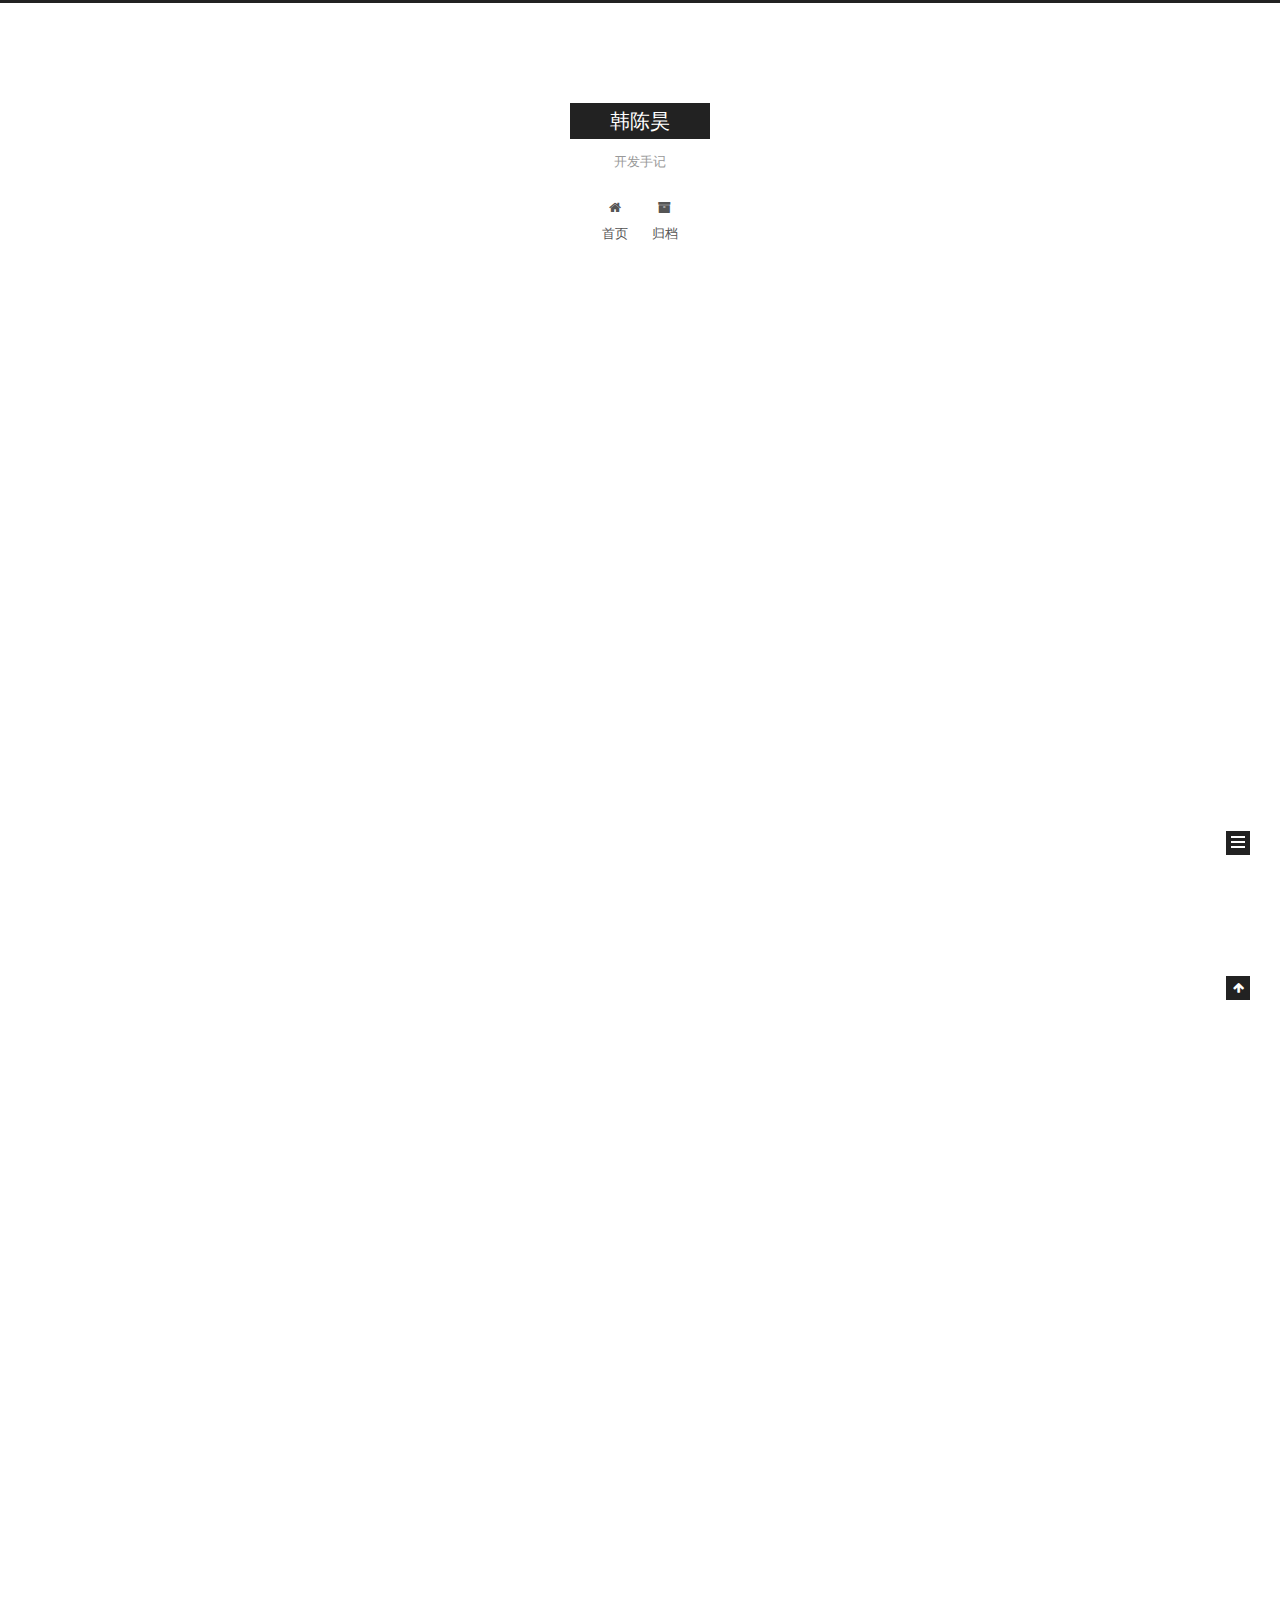
==== commit 47900daa: "Site updated: 2018-04-08 23:37:55" ====
--- a/index.html
+++ b/index.html
@@ -304,8 +304,7 @@
         
           
             <hr>
-<h1 id="几种原始的CSS布局"><a href="#几种原始的CSS布局" class="headerlink" title="几种原始的CSS布局"></a>几种原始的CSS布局</h1><hr>
-<p>在flex和gird没有普及或适配不太好的时候,有很多奇葩但实际使用比较多的布局方式,下面来简单的整理一下:</p>
+<h2 id="title-几种原始的CSS布局"><a href="#title-几种原始的CSS布局" class="headerlink" title="  title:几种原始的CSS布局"></a>  title:几种原始的CSS布局</h2><p>在flex和gird没有普及或适配不太好的时候,有很多奇葩但实际使用比较多的布局方式,下面来简单的整理一下:</p>
 <h3 id="两栏左右布局"><a href="#两栏左右布局" class="headerlink" title="两栏左右布局"></a>两栏左右布局</h3><p>没有任何追求最原始也是最简单的方式:<strong>浮动</strong></p>
 <figure class="highlight css"><table><tr><td class="gutter"><pre><span class="line">1</span><br><span class="line">2</span><br><span class="line">3</span><br><span class="line">4</span><br><span class="line">5</span><br><span class="line">6</span><br><span class="line">7</span><br><span class="line">8</span><br><span class="line">9</span><br><span class="line">10</span><br><span class="line">11</span><br><span class="line">12</span><br></pre></td><td class="code"><pre><span class="line"></span><br><span class="line"><span class="selector-class">.clearfix</span><span class="selector-pseudo">::after</span> &#123;</span><br><span class="line">    <span class="attribute">display</span>: block;</span><br><span class="line">    <span class="attribute">content</span>: <span class="string">""</span>;</span><br><span class="line">    <span class="attribute">clear</span>: both;</span><br><span class="line">&#125;</span><br><span class="line"></span><br><span class="line"><span class="selector-class">.float-left</span> &#123;</span><br><span class="line">    <span class="attribute">width</span>: <span class="number">50%</span>;</span><br><span class="line">    <span class="attribute">height</span>: <span class="number">200px</span>;</span><br><span class="line">    <span class="attribute">float</span>: left;</span><br><span class="line">&#125;</span><br></pre></td></tr></table></figure>
 <figure class="highlight html"><table><tr><td class="gutter"><pre><span class="line">1</span><br><span class="line">2</span><br><span class="line">3</span><br><span class="line">4</span><br><span class="line">5</span><br></pre></td><td class="code"><pre><span class="line"></span><br><span class="line"><span class="tag">&lt;<span class="name">div</span> <span class="attr">class</span>=<span class="string">"clearfix"</span>&gt;</span></span><br><span class="line">    <span class="tag">&lt;<span class="name">div</span> <span class="attr">class</span>=<span class="string">"float-left"</span> <span class="attr">style</span>=<span class="string">" background-color: gray;"</span>&gt;</span><span class="tag">&lt;/<span class="name">div</span>&gt;</span></span><br><span class="line">    <span class="tag">&lt;<span class="name">div</span> <span class="attr">class</span>=<span class="string">"float-left"</span> <span class="attr">style</span>=<span class="string">" background-color: cyan;"</span>&gt;</span><span class="tag">&lt;/<span class="name">div</span>&gt;</span></span><br><span class="line"><span class="tag">&lt;/<span class="name">div</span>&gt;</span></span><br></pre></td></tr></table></figure>
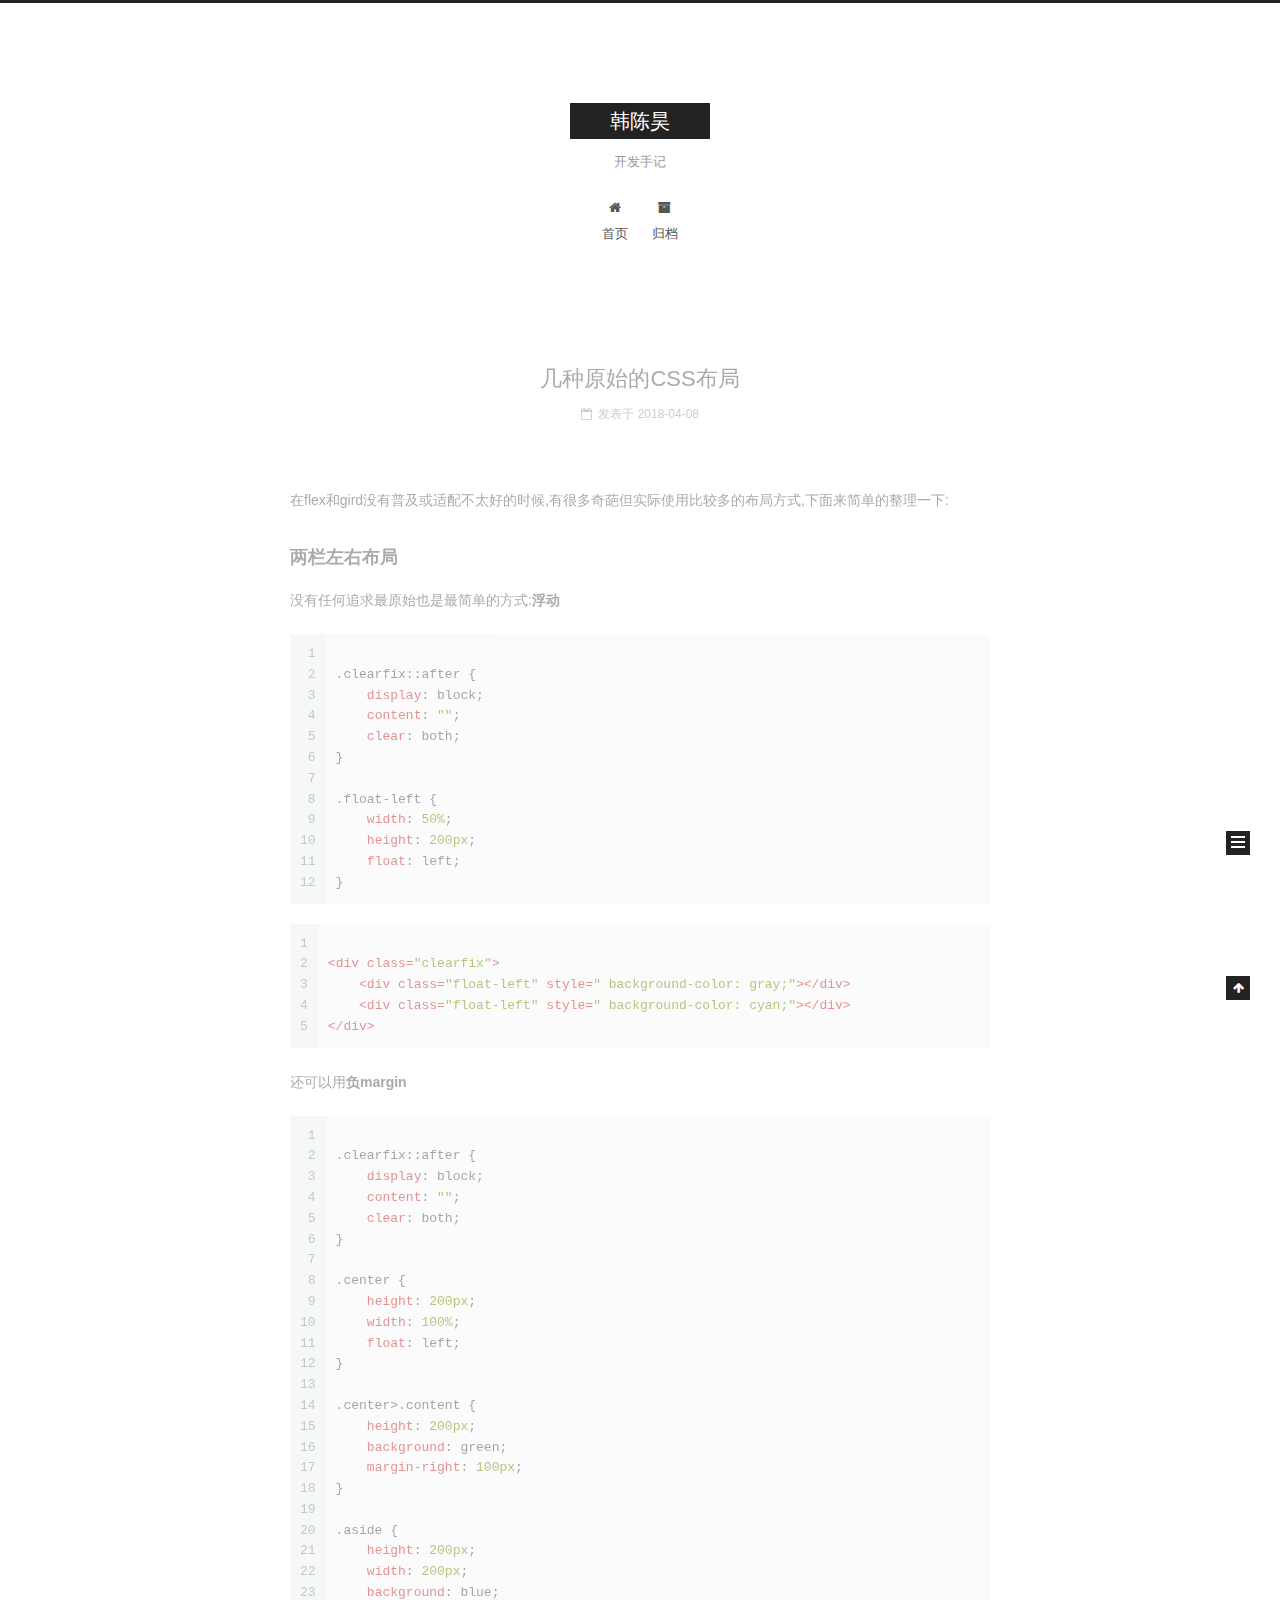
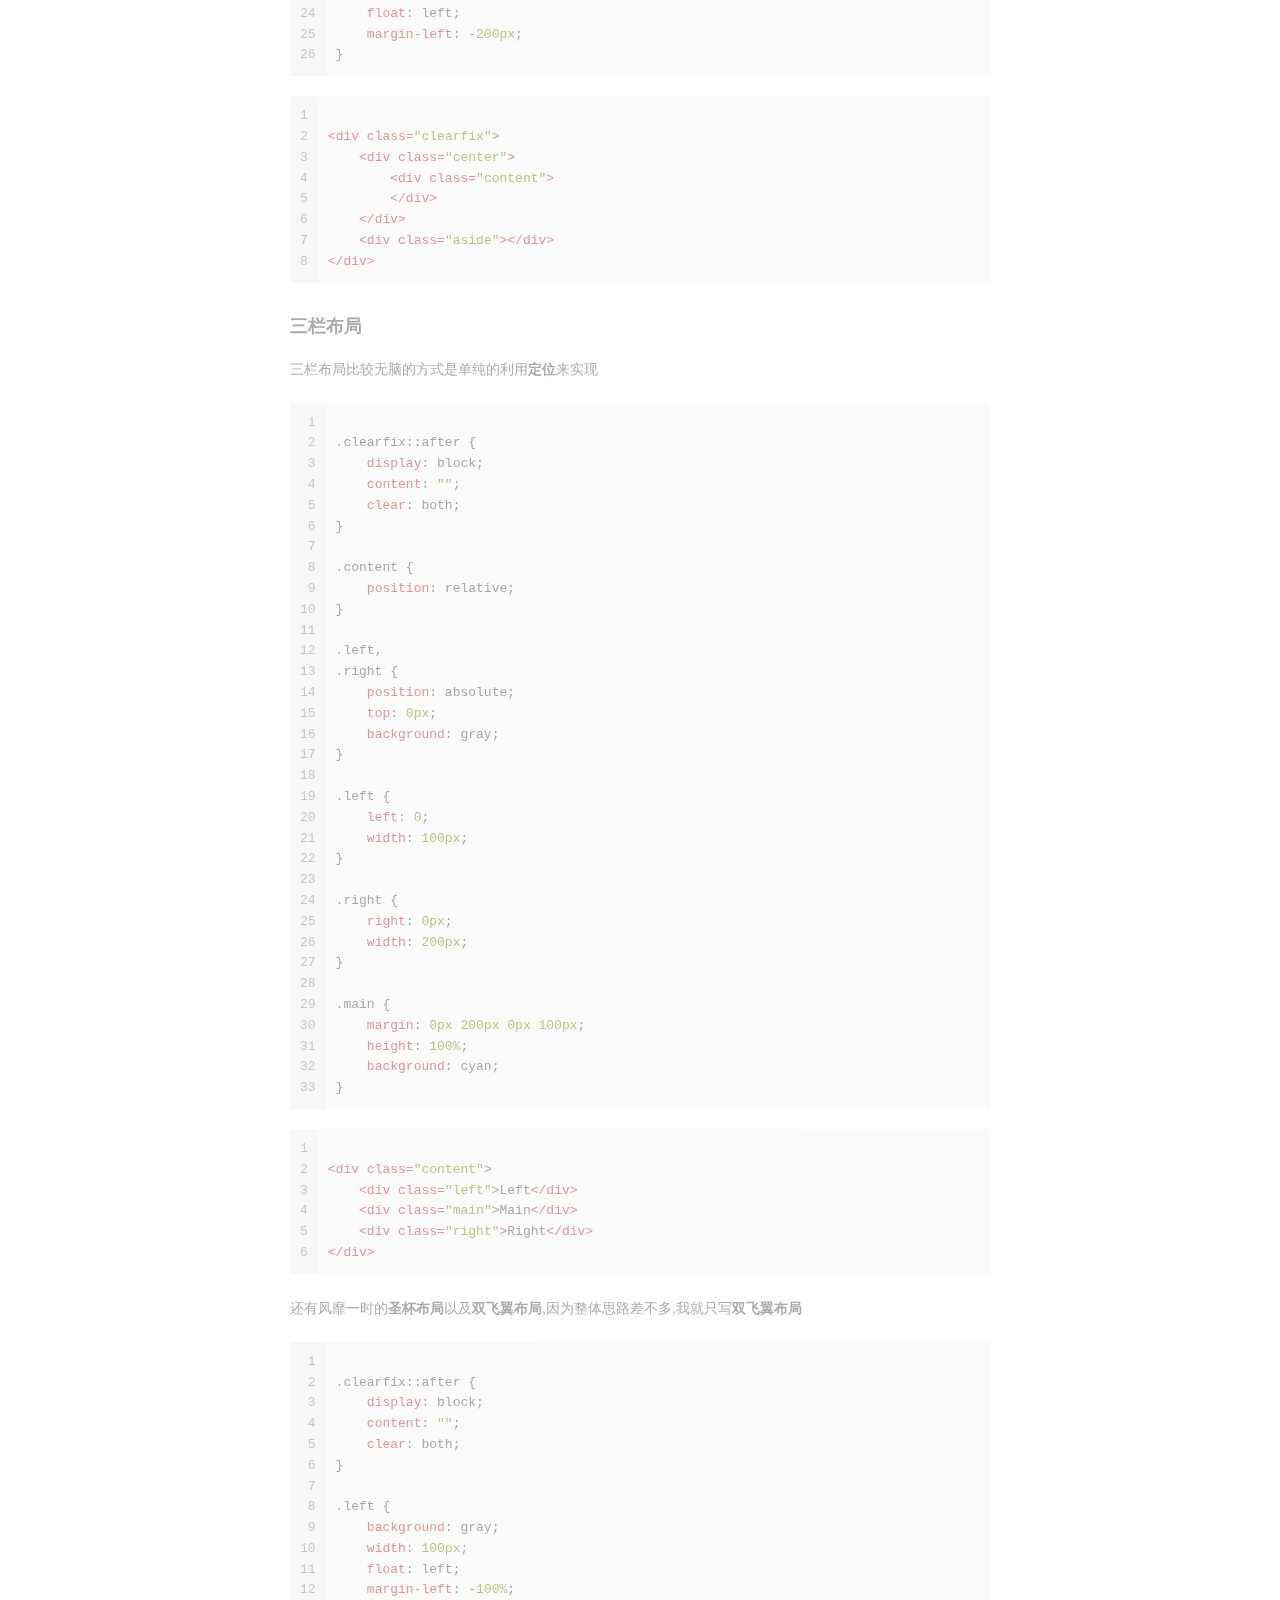
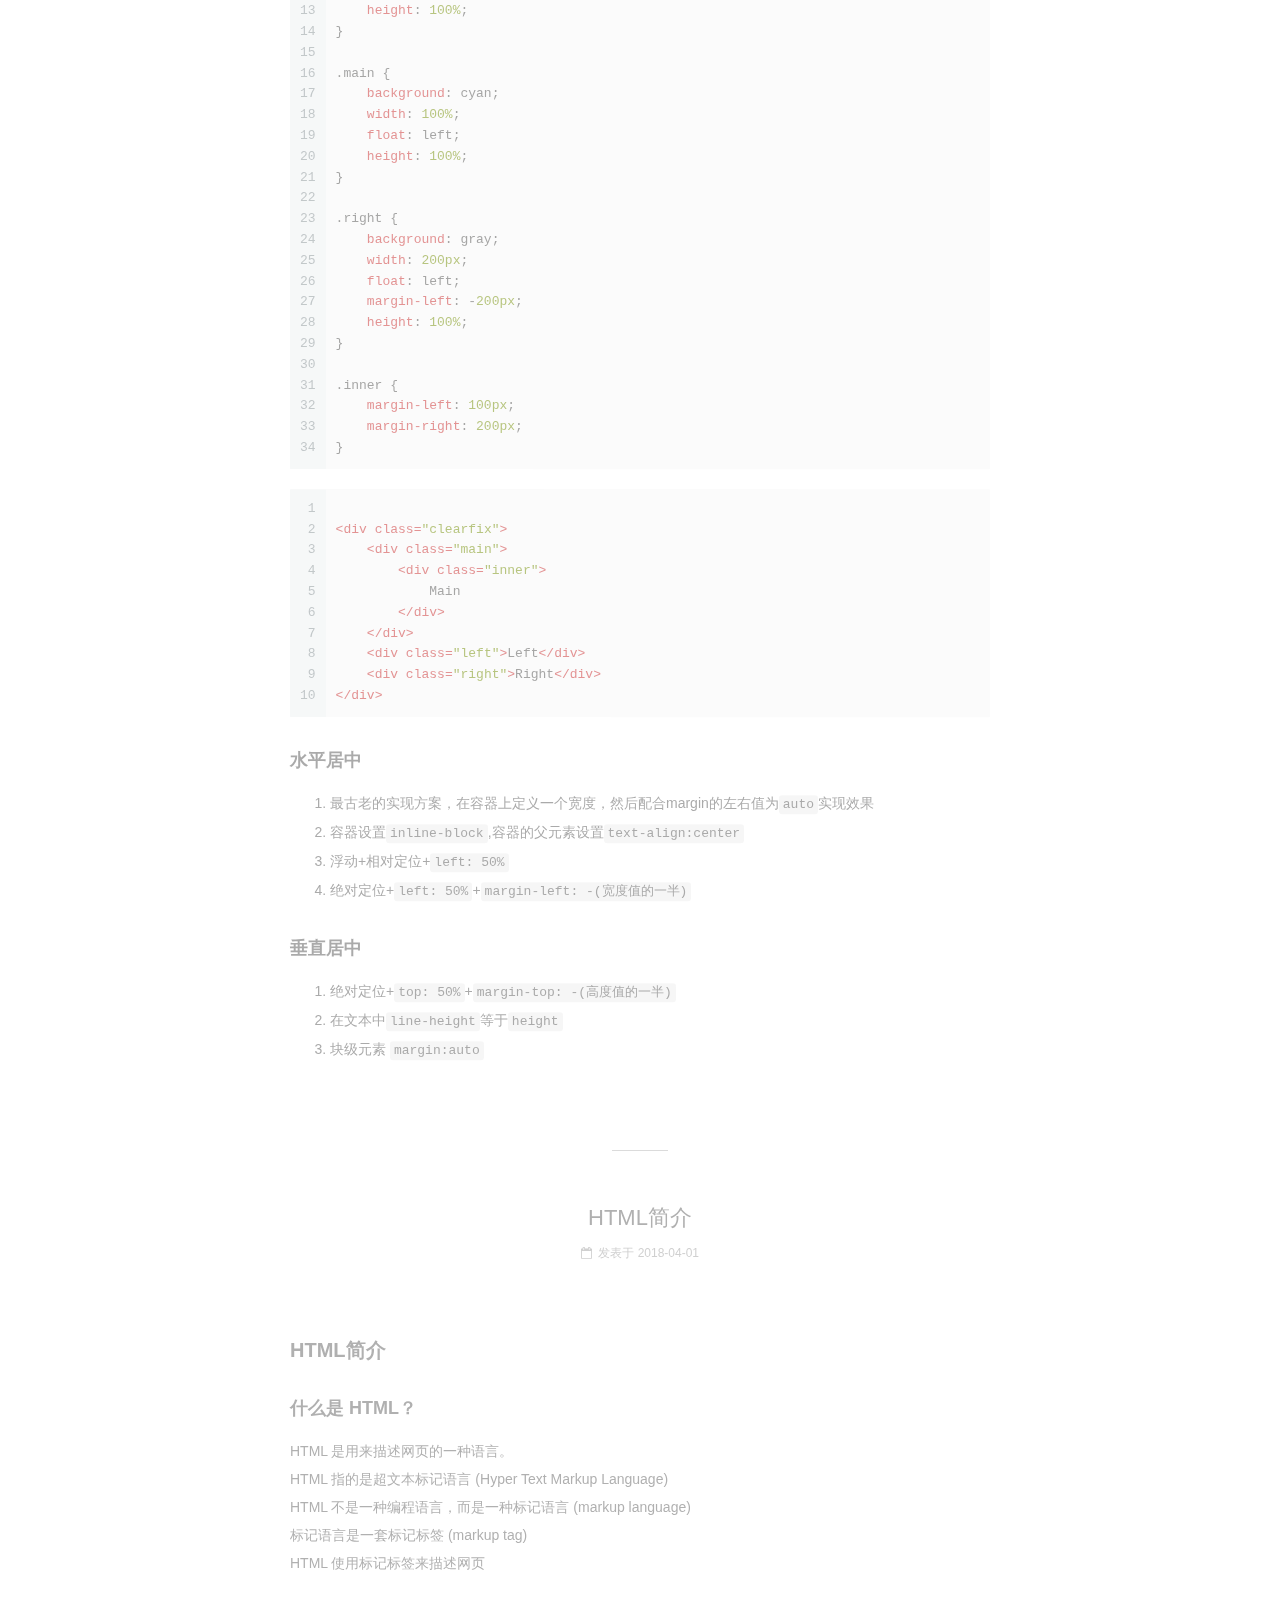
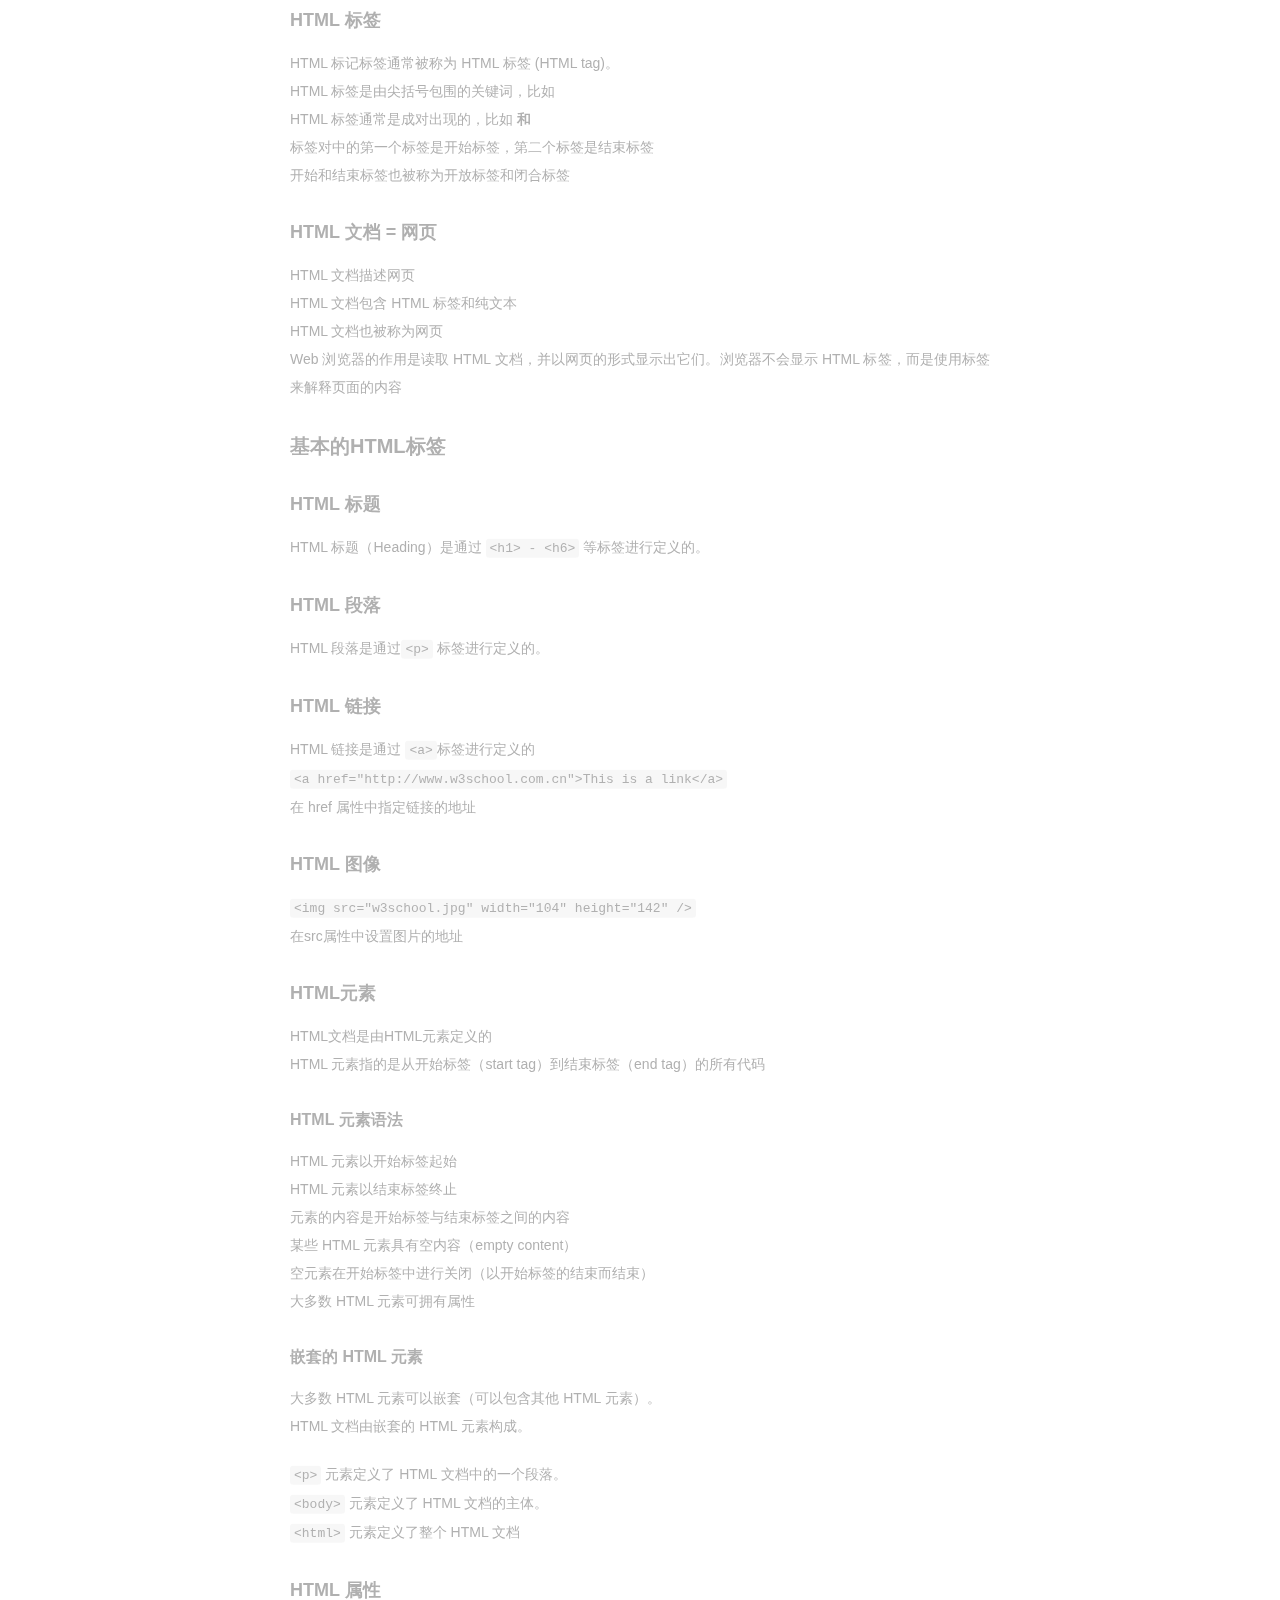
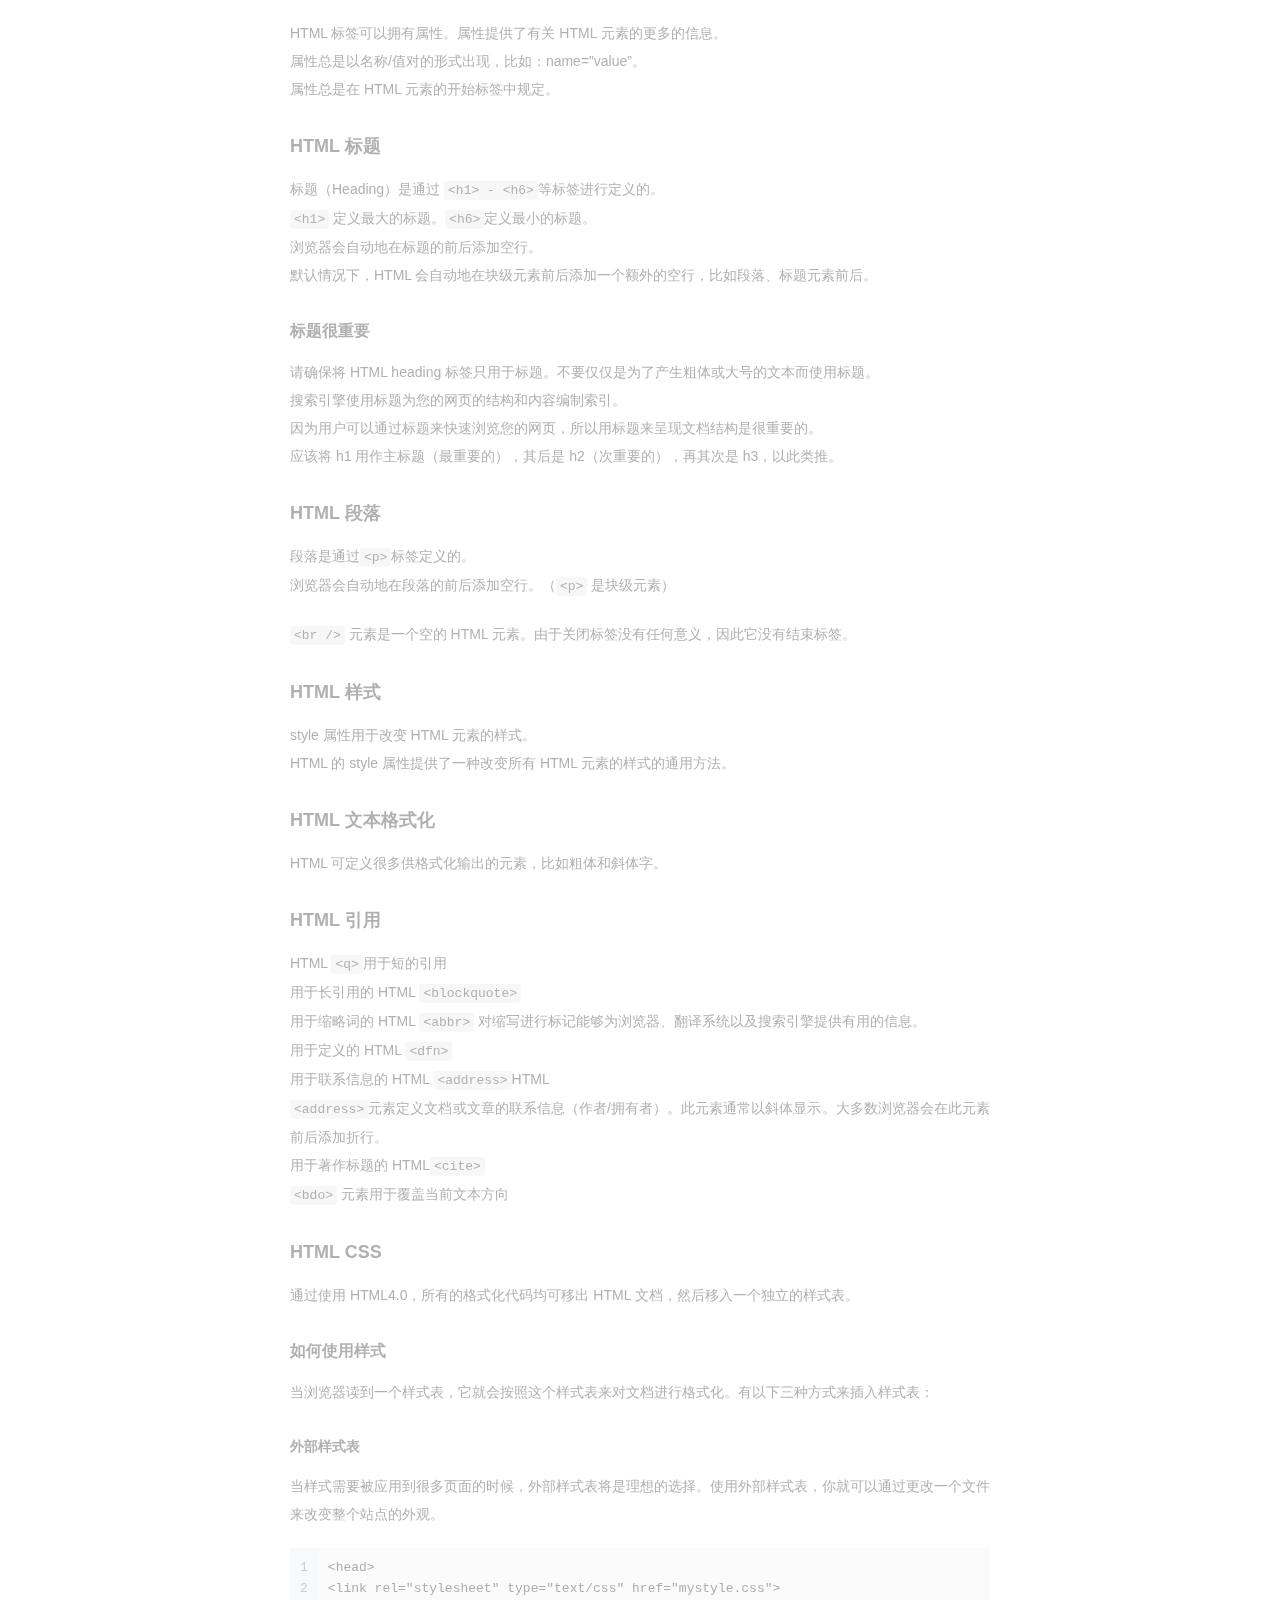
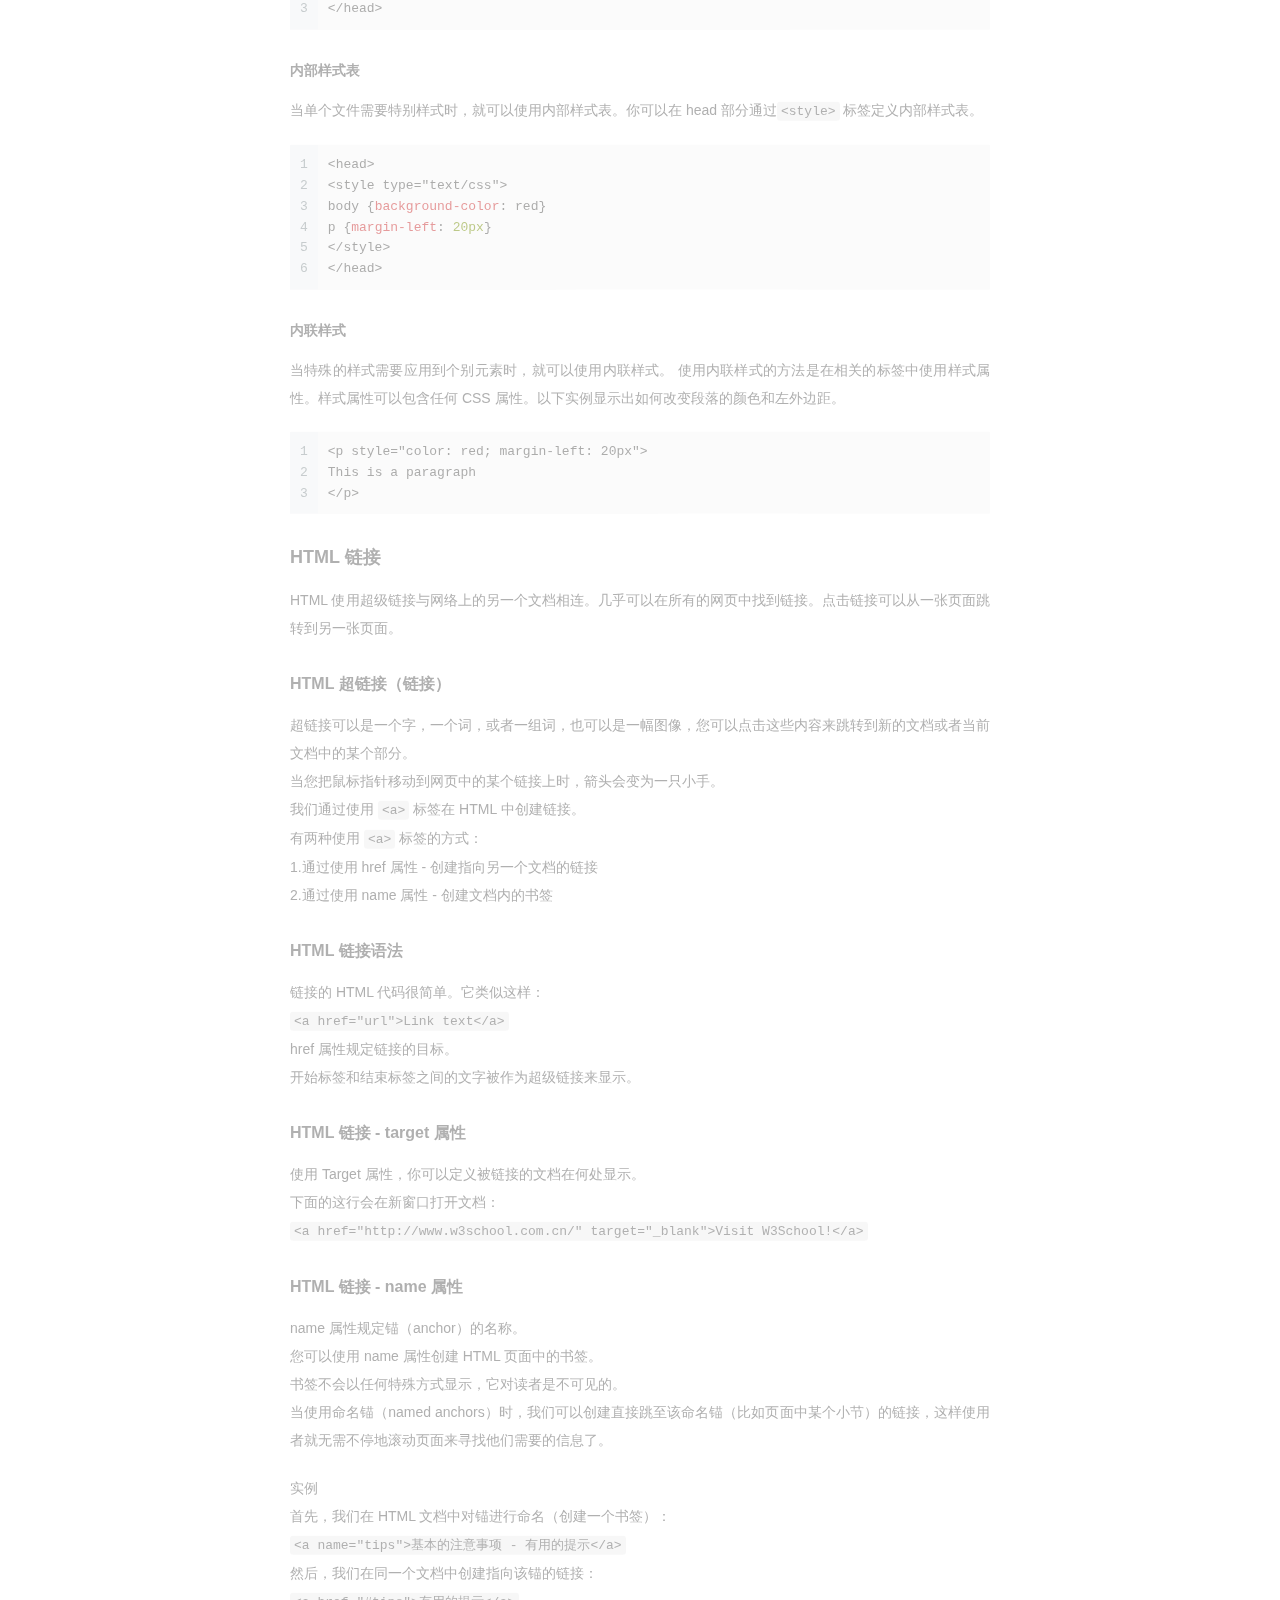
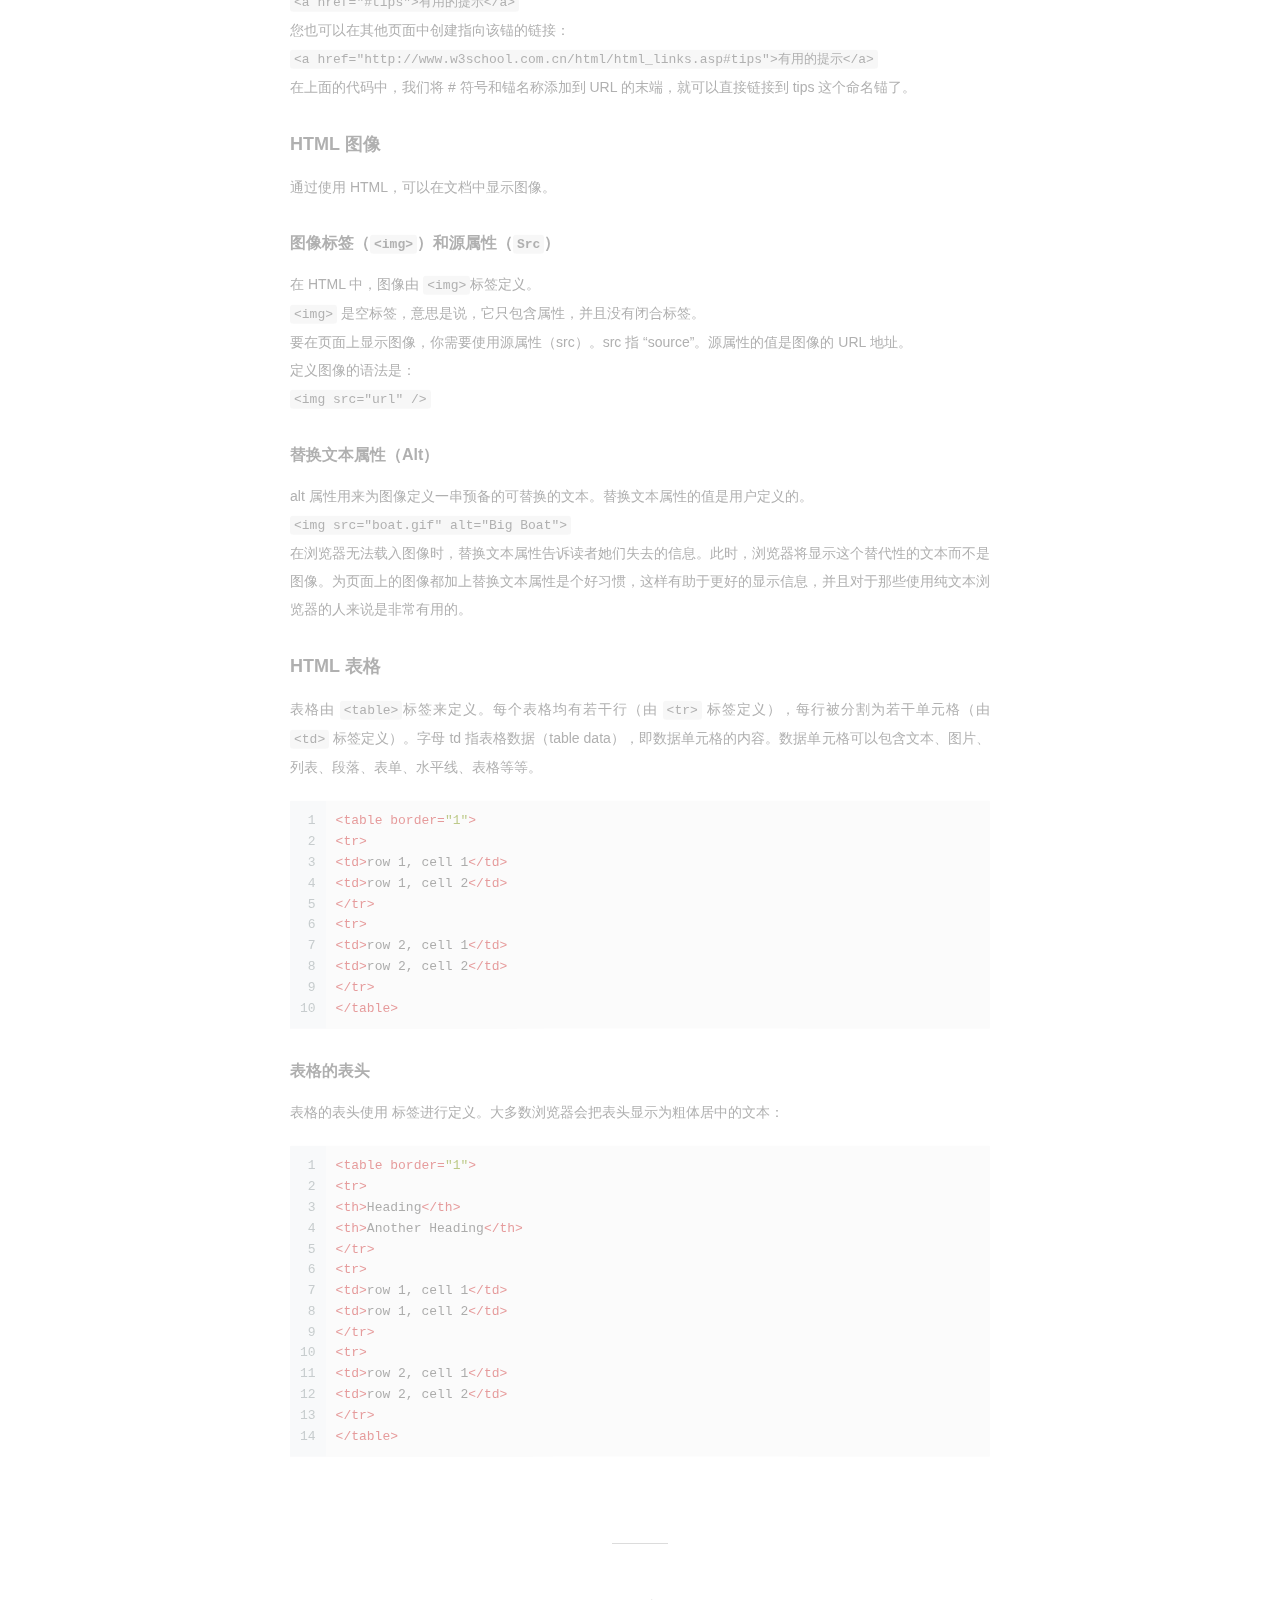
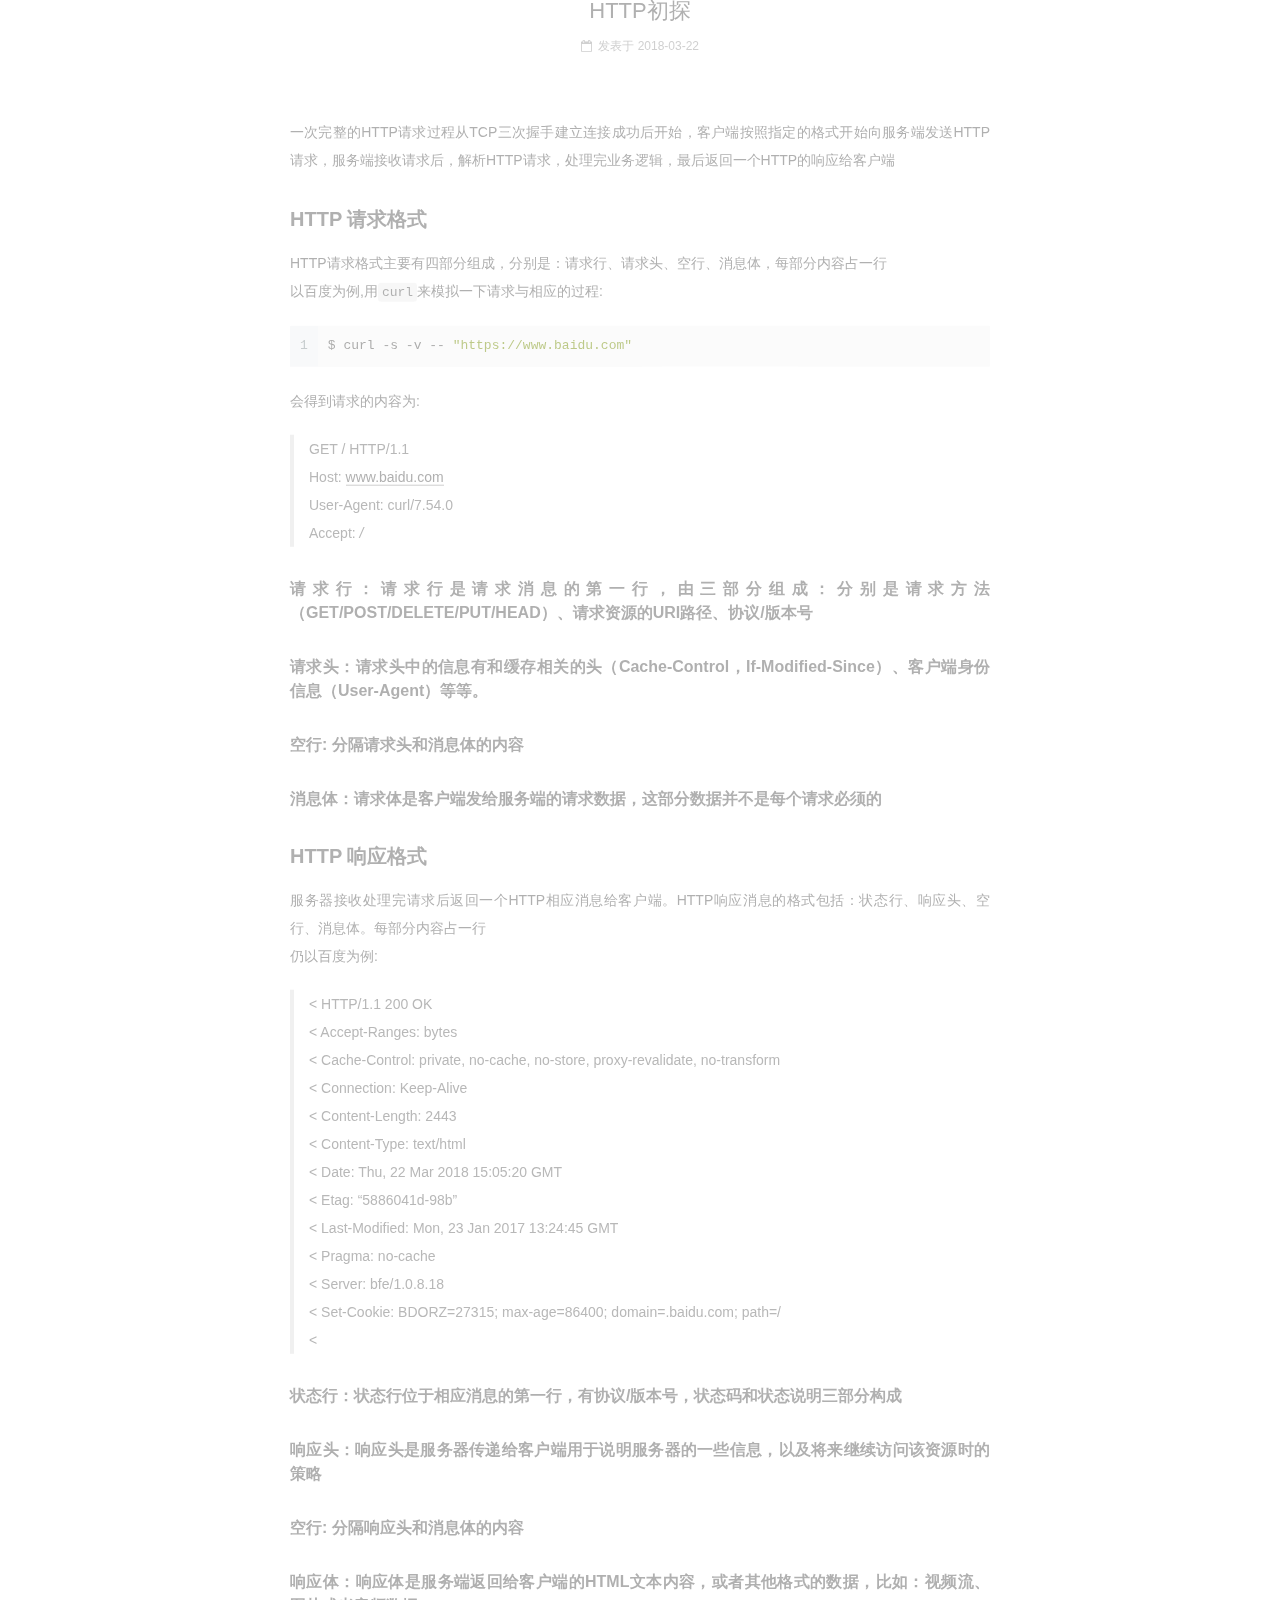
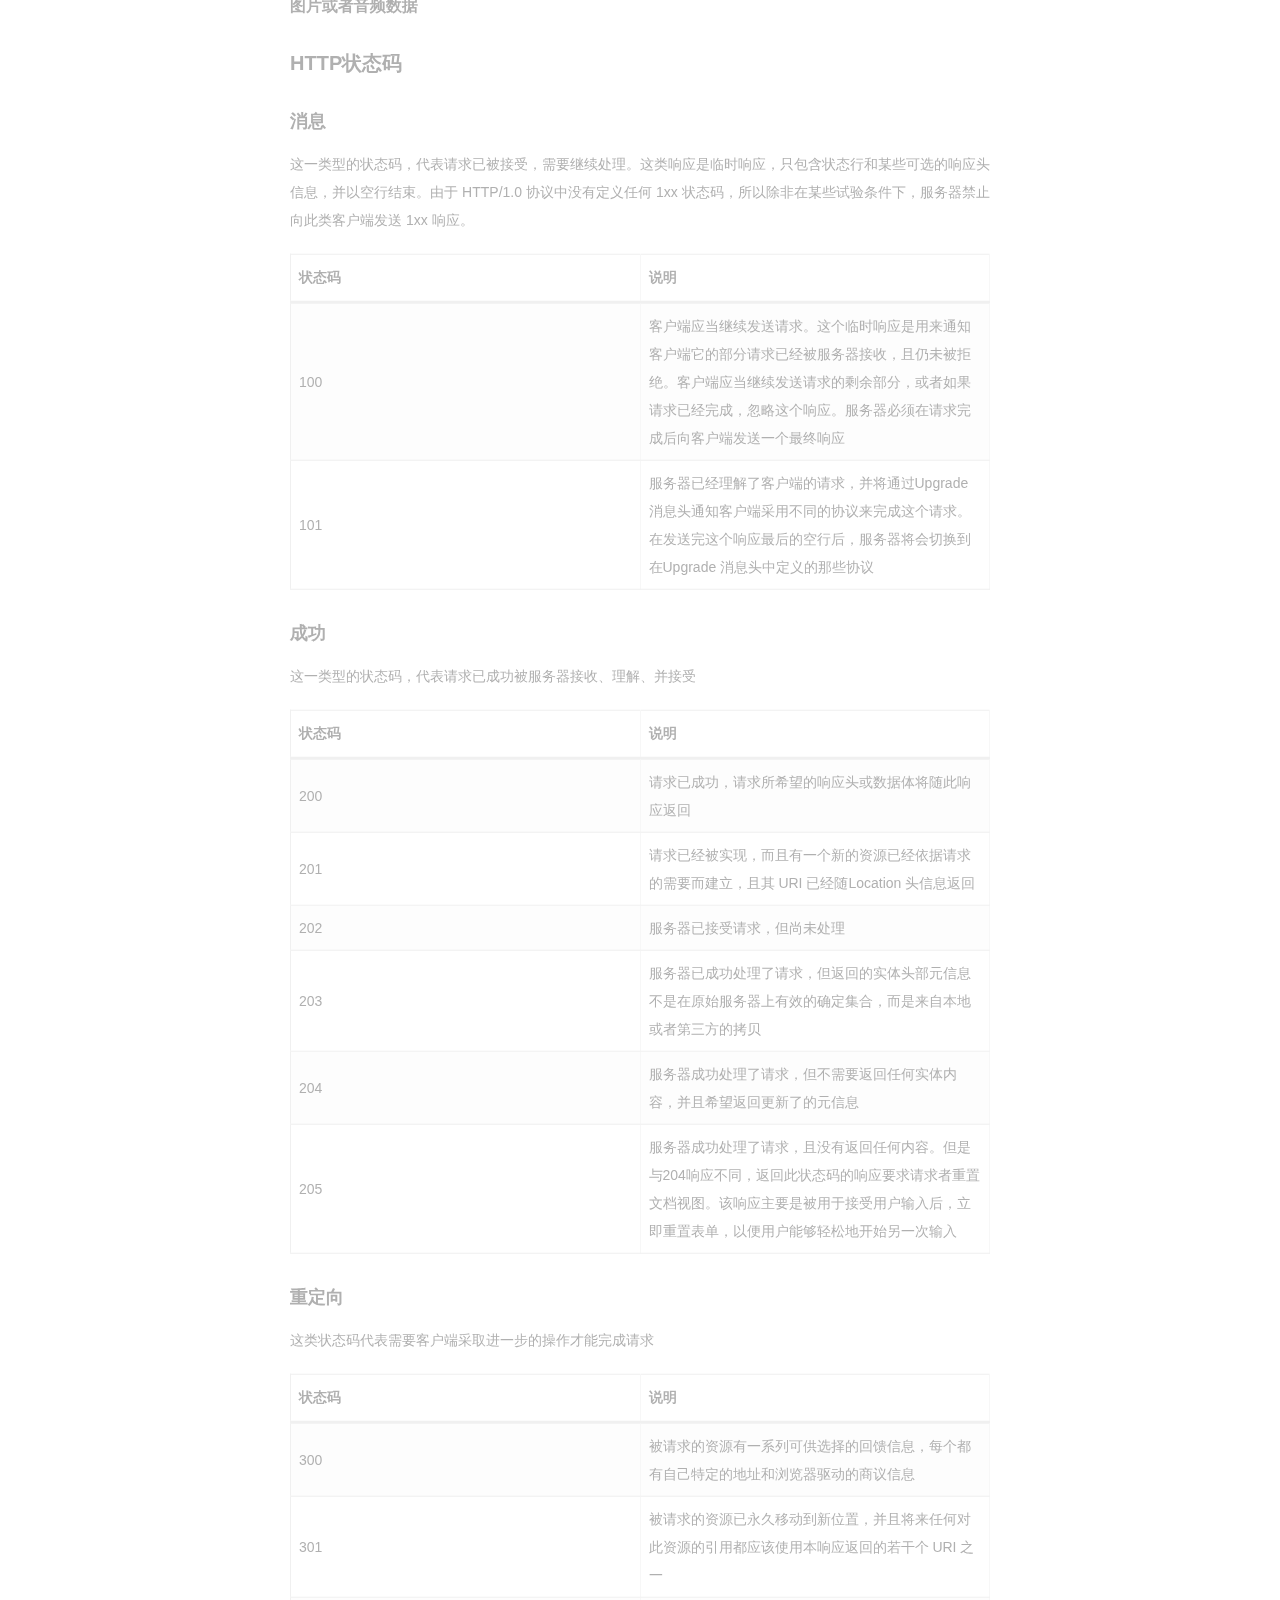
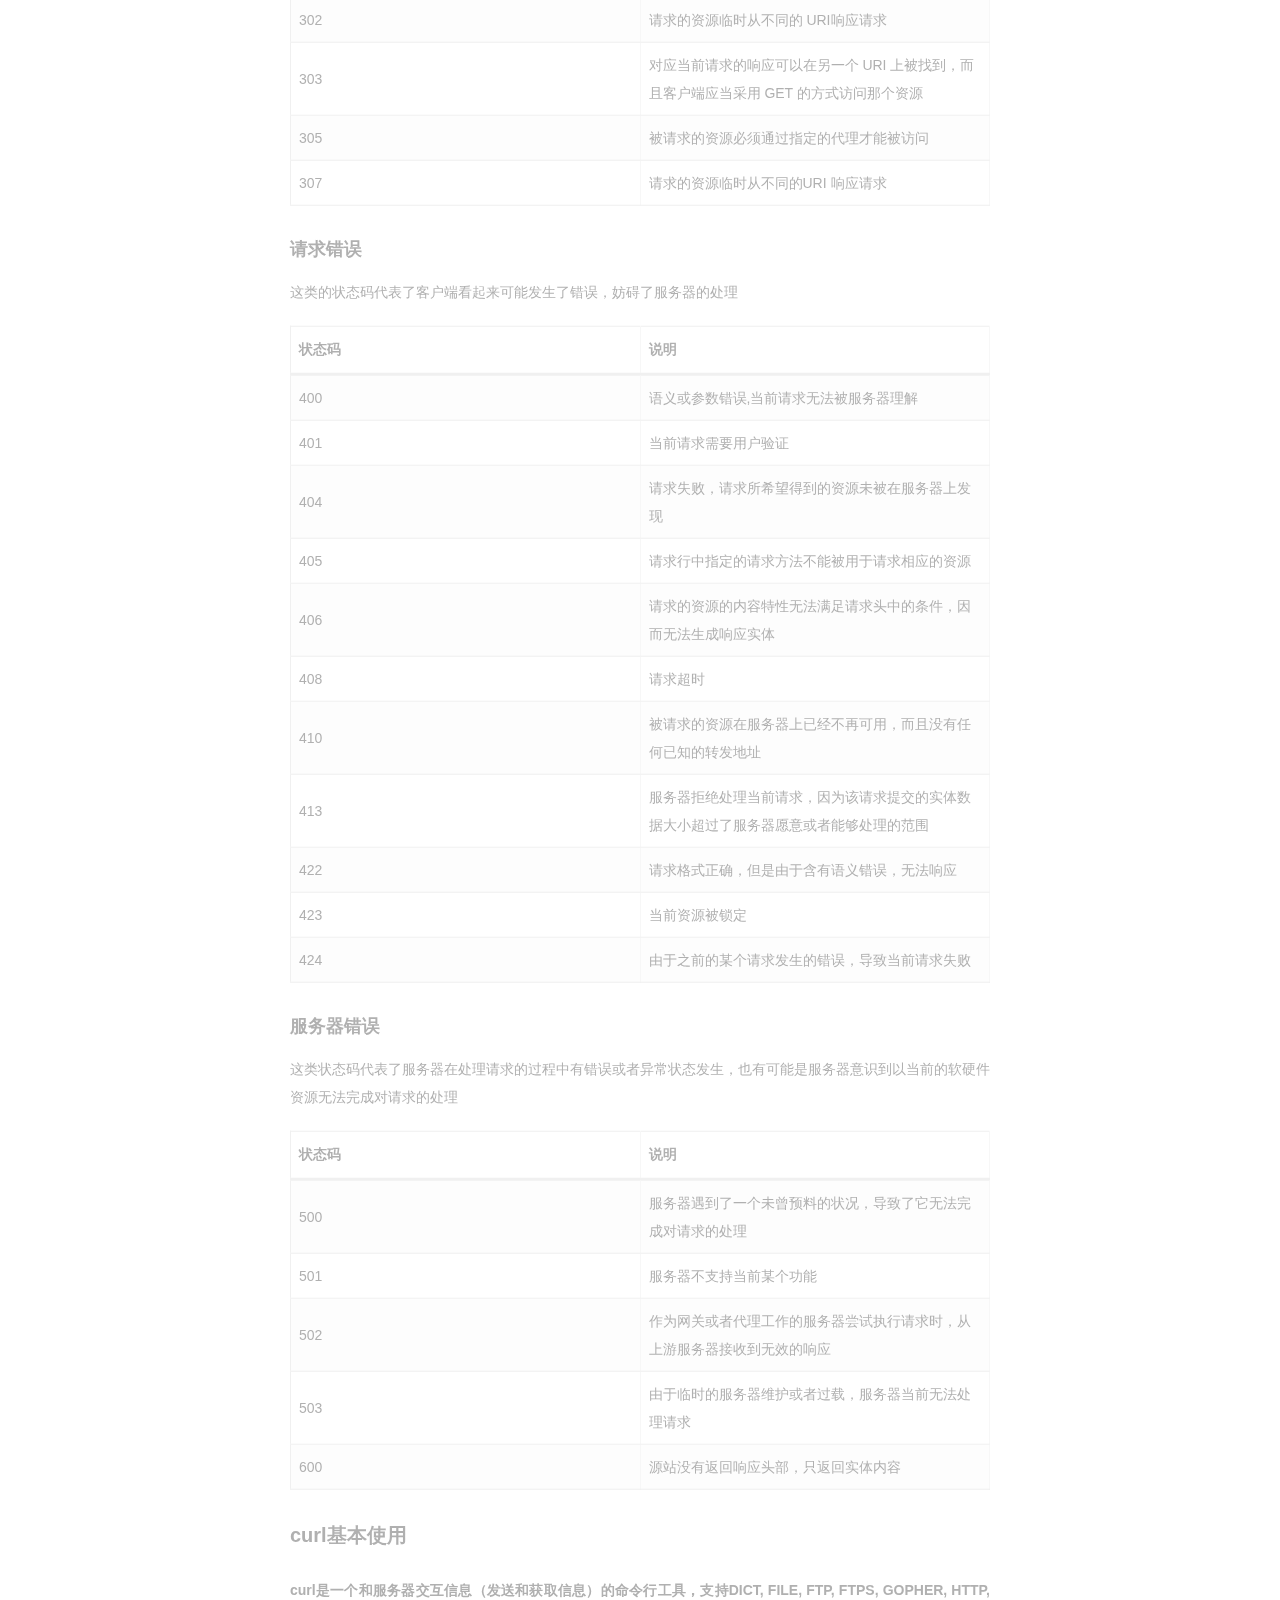
==== commit 79feec06: "Site updated: 2018-04-08 23:40:25" ====
--- a/index.html
+++ b/index.html
@@ -251,7 +251,7 @@
         
           <h1 class="post-title" itemprop="name headline">
                 
-                <a class="post-title-link" href="/2018/04/08/几种原始的CSS布局/" itemprop="url">未命名</a></h1>
+                <a class="post-title-link" href="/2018/04/08/几种原始的CSS布局/" itemprop="url">几种原始的CSS布局</a></h1>
         
 
         <div class="post-meta">
@@ -303,8 +303,7 @@
       
         
           
-            <hr>
-<h2 id="title-几种原始的CSS布局"><a href="#title-几种原始的CSS布局" class="headerlink" title="  title:几种原始的CSS布局"></a>  title:几种原始的CSS布局</h2><p>在flex和gird没有普及或适配不太好的时候,有很多奇葩但实际使用比较多的布局方式,下面来简单的整理一下:</p>
+            <p>在flex和gird没有普及或适配不太好的时候,有很多奇葩但实际使用比较多的布局方式,下面来简单的整理一下:</p>
 <h3 id="两栏左右布局"><a href="#两栏左右布局" class="headerlink" title="两栏左右布局"></a>两栏左右布局</h3><p>没有任何追求最原始也是最简单的方式:<strong>浮动</strong></p>
 <figure class="highlight css"><table><tr><td class="gutter"><pre><span class="line">1</span><br><span class="line">2</span><br><span class="line">3</span><br><span class="line">4</span><br><span class="line">5</span><br><span class="line">6</span><br><span class="line">7</span><br><span class="line">8</span><br><span class="line">9</span><br><span class="line">10</span><br><span class="line">11</span><br><span class="line">12</span><br></pre></td><td class="code"><pre><span class="line"></span><br><span class="line"><span class="selector-class">.clearfix</span><span class="selector-pseudo">::after</span> &#123;</span><br><span class="line">    <span class="attribute">display</span>: block;</span><br><span class="line">    <span class="attribute">content</span>: <span class="string">""</span>;</span><br><span class="line">    <span class="attribute">clear</span>: both;</span><br><span class="line">&#125;</span><br><span class="line"></span><br><span class="line"><span class="selector-class">.float-left</span> &#123;</span><br><span class="line">    <span class="attribute">width</span>: <span class="number">50%</span>;</span><br><span class="line">    <span class="attribute">height</span>: <span class="number">200px</span>;</span><br><span class="line">    <span class="attribute">float</span>: left;</span><br><span class="line">&#125;</span><br></pre></td></tr></table></figure>
 <figure class="highlight html"><table><tr><td class="gutter"><pre><span class="line">1</span><br><span class="line">2</span><br><span class="line">3</span><br><span class="line">4</span><br><span class="line">5</span><br></pre></td><td class="code"><pre><span class="line"></span><br><span class="line"><span class="tag">&lt;<span class="name">div</span> <span class="attr">class</span>=<span class="string">"clearfix"</span>&gt;</span></span><br><span class="line">    <span class="tag">&lt;<span class="name">div</span> <span class="attr">class</span>=<span class="string">"float-left"</span> <span class="attr">style</span>=<span class="string">" background-color: gray;"</span>&gt;</span><span class="tag">&lt;/<span class="name">div</span>&gt;</span></span><br><span class="line">    <span class="tag">&lt;<span class="name">div</span> <span class="attr">class</span>=<span class="string">"float-left"</span> <span class="attr">style</span>=<span class="string">" background-color: cyan;"</span>&gt;</span><span class="tag">&lt;/<span class="name">div</span>&gt;</span></span><br><span class="line"><span class="tag">&lt;/<span class="name">div</span>&gt;</span></span><br></pre></td></tr></table></figure>
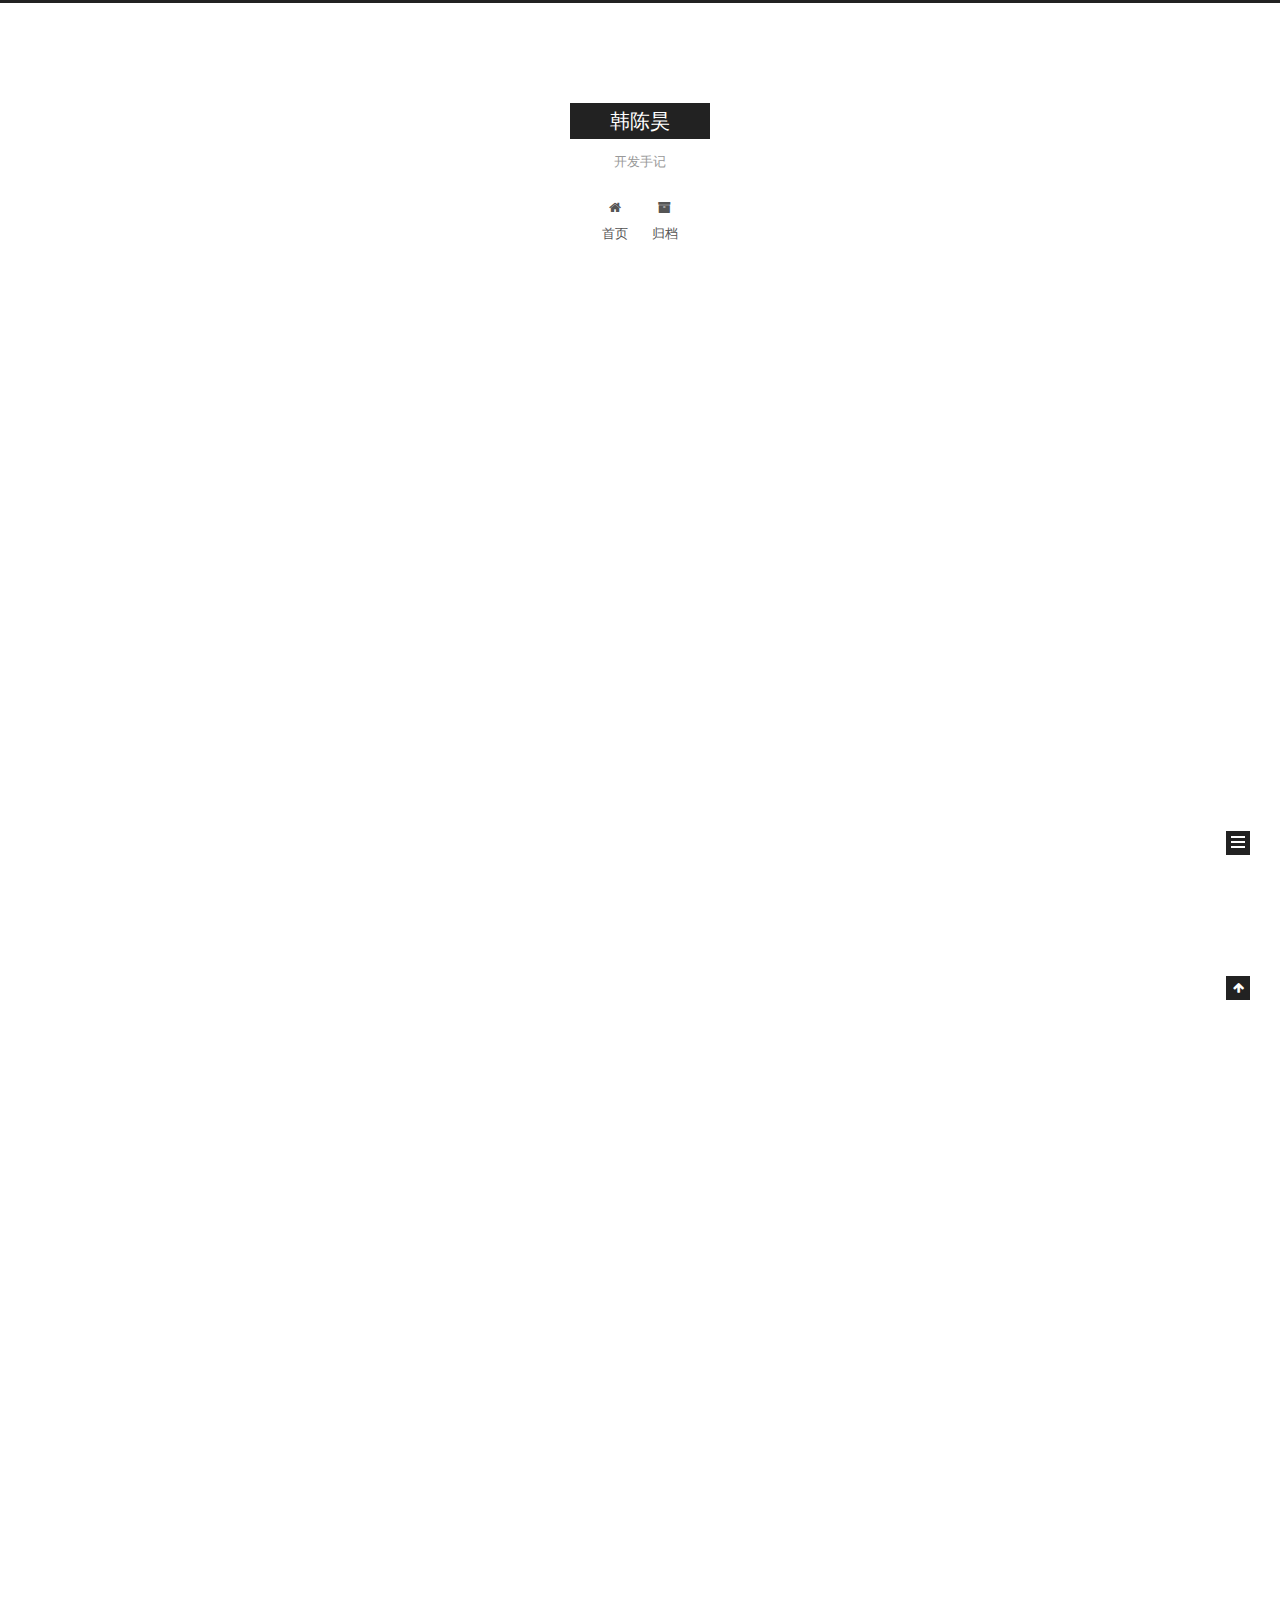
==== commit 568ad55c: "Site updated: 2018-04-09 18:29:55" ====
--- a/index.html
+++ b/index.html
@@ -321,11 +321,11 @@
 <li>容器设置<code>inline-block</code>,容器的父元素设置<code>text-align:center</code></li>
 <li>浮动+相对定位+<code>left: 50%</code></li>
 <li>绝对定位+<code>left: 50%</code>+<code>margin-left: -(宽度值的一半)</code></li>
+<li>块级元素 <code>margin:auto</code></li>
 </ol>
 <h3 id="垂直居中"><a href="#垂直居中" class="headerlink" title="垂直居中"></a>垂直居中</h3><ol>
 <li>绝对定位+<code>top: 50%</code>+<code>margin-top: -(高度值的一半)</code></li>
 <li>在文本中<code>line-height</code>等于<code>height</code></li>
-<li>块级元素 <code>margin:auto</code></li>
 </ol>
 
           
